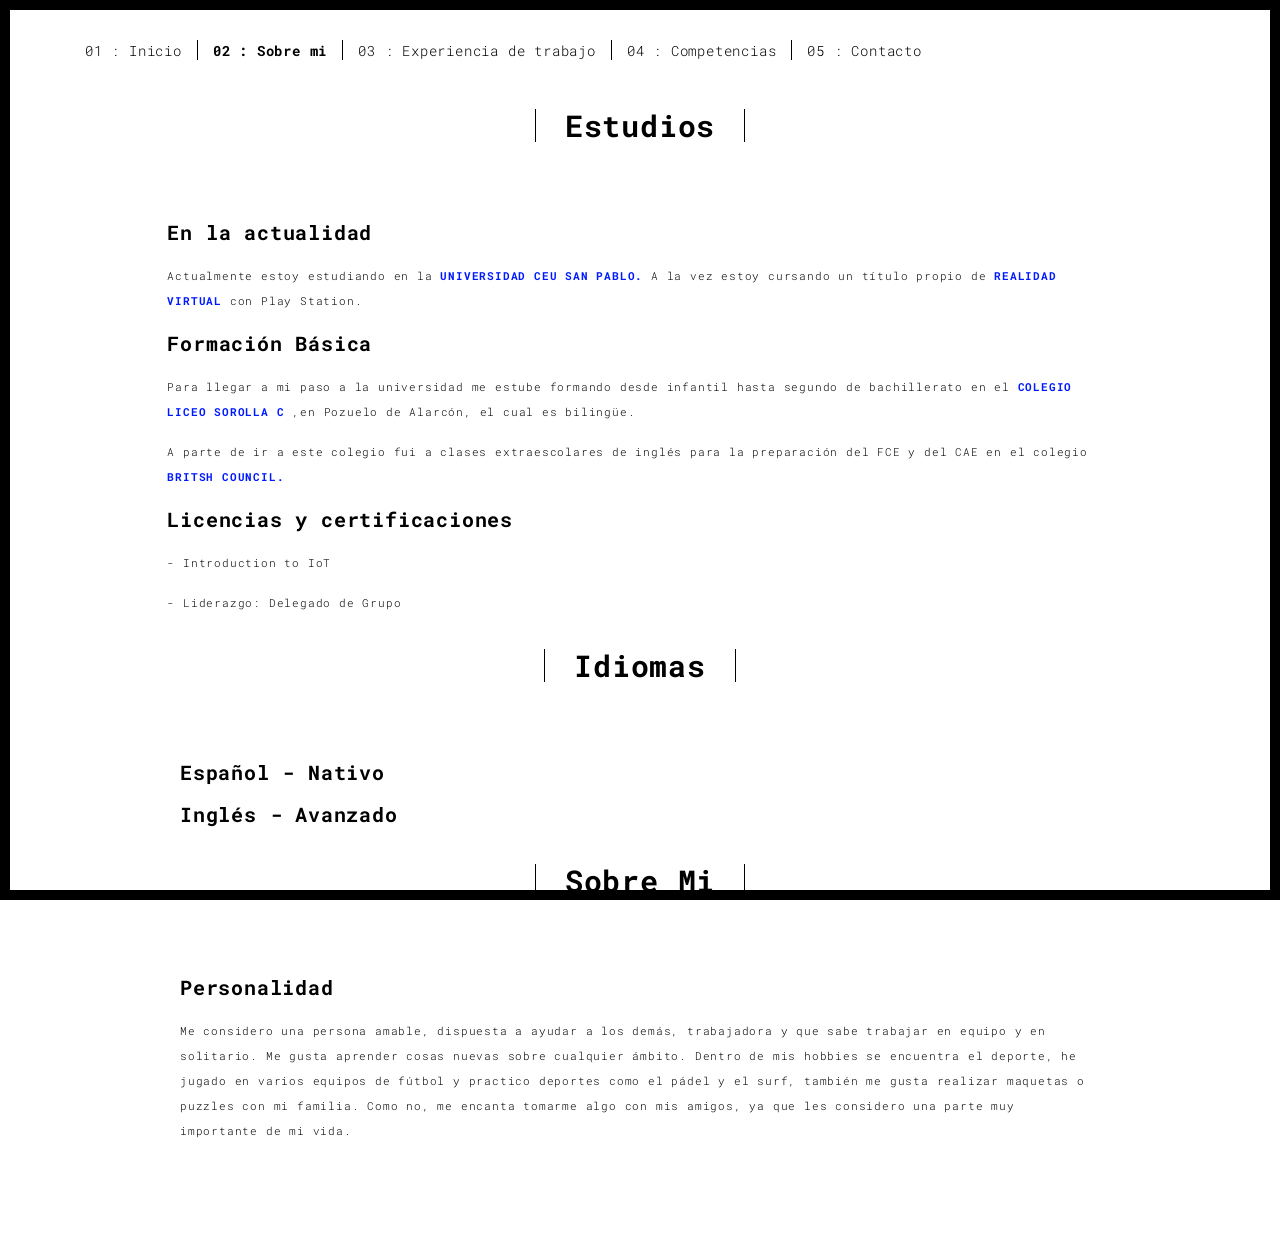
==== about.html @ 08eb2a3b "Retoques" ====
<!DOCTYPE html>
<html lang="en">

<head>
  <meta charset="UTF-8">
  <meta content="IE=edge" http-equiv="X-UA-Compatible">
  <meta content="width=device-width,initial-scale=1" name="viewport">
  <meta content="description" name="description">
  <meta name="google" content="notranslate" />
  <meta content="Mashup templates have been developped by Orson.io team" name="author">

  <!-- Disable tap highlight on IE -->
  <meta name="msapplication-tap-highlight" content="no">
  
  <link rel="apple-touch-icon" sizes="180x180" href="./assets/apple-icon-180x180.png">
  <link href="./assets/favicon.ico" rel="icon">

  <title>CV Alberto Daguerre</title>  

<link href="./main.3f6952e4.css" rel="stylesheet"></head>

<body class="">
<div id="site-border-left"></div>
<div id="site-border-right"></div>
<div id="site-border-top"></div>
<div id="site-border-bottom"></div>
 <!-- Add your content of header -->
<header>
  <nav class="navbar  navbar-fixed-top navbar-default">
    <div class="container">
        <button type="button" class="navbar-toggle collapsed" data-toggle="collapse" data-target="#navbar-collapse" aria-expanded="false">
          <span class="sr-only">Toggle navigation</span>
          <span class="icon-bar"></span>
          <span class="icon-bar"></span>
          <span class="icon-bar"></span>
        </button>

      <div class="collapse navbar-collapse" id="navbar-collapse">
        <ul class="nav navbar-nav ">
          <li><a href="./index.html" title="">01 : Inicio</a></li>
          <li><a href="./about.html"" title="">02 : Sobre mi</a></li>
          <li><a href="./works.html" title="">03 : Experiencia de trabajo</a></li>
          <li><a href="./competencias.html" title="">04 : Competencias</a></li>
          <li><a href="./contact.html" title="">05 : Contacto</a></li>
        </ul>
      </div> 
    </div>
  </nav>
</header>

<div class="section-container">
    <div class="container">
      <div class="row">
        <div class="col-xs-12">
          <div class="section-container-spacer text-center">
            <h1 class="h2">Estudios</h1>
          </div>
          
          <div class="row">
            <div class="col-md-10 col-md-offset-1">
              <div class="row">
                <div class="col-xs-12">
                  <h3>En la actualidad</h3>
                  <p>Actualmente estoy estudiando en la <a href="https://www.uspceu.com/oferta-formativa/grado/grado-en-ingenieria-de-sistemas-de-informacion" target="_blank"><b>UNIVERSIDAD CEU SAN PABLO.</b></a>
                  A la vez estoy cursando un título propio de <a href="https://www.uspceu.com/blog/titulo-propio-en-realidad-virtual-con-playstation/" target="_blank"><b>REALIDAD VIRTUAL</b></a> con Play Station.</p>
                  <h3>Formación Básica </h3>
                  <p>Para llegar a mi paso a la universidad me estube formando desde infantil hasta segundo de bachillerato en el 
                    <a href="https://colegioliceosorolla.es/" target="_blank"><b>COLEGIO LICEO SOROLLA C</b></a>
                    ,en Pozuelo de Alarcón, el cual es bilingüe.</p>
                  <p>A parte de ir a este colegio fui a clases extraescolares de inglés para la preparación del FCE y del CAE en el colegio <a href="https://www.britishcouncil.es/" target="_blank"><b>BRITSH COUNCIL.</b></a></p>
                    <h3>Licencias y certificaciones</h3>
                    <p> - Introduction to IoT</p>
                    <p> - Liderazgo: Delegado de Grupo</p>
                </div>
              <!--<div class="col-xs-12 col-md-6">
                  <img src="./assets/images/profil.jpg" class="img-responsive" alt=""> //CAMBIAR FOTO
                </div> -->
              </div>
            </div>
          </div>
          
          <div class="col-xs-12">
            <div class="section-container-spacer text-center">
              <h1 class="h2">Idiomas</h1>
            </div>
            
            <div class="row">
              <div class="col-md-10 col-md-offset-1">
                <div class="row">
                  <div class="col-xs-12">
                    <h3>Español - Nativo</h3>
                    <h3>Inglés - Avanzado</h3>
                  </div>
                </div>
              </div>
            </div>
            <div class="row">
              <div class="col-xs-12">
                <div class="section-container-spacer text-center">
                  <h1 class="h2">Sobre Mi</h1>
                </div>
                
                <div class="row">
                  <div class="col-md-10 col-md-offset-1">
                    <div class="row">
                      <div class="col-xs-12">
                        <h3>Personalidad</h3>
                        <p>Me considero una persona amable, dispuesta a ayudar a los demás, trabajadora y que sabe trabajar en equipo 
                          y en solitario. Me gusta aprender cosas nuevas sobre cualquier ámbito. Dentro de mis hobbies se encuentra el deporte,
                          he jugado en varios equipos de fútbol y practico deportes como el pádel y el surf, también me gusta realizar maquetas o puzzles
                          con mi familia. Como no, me encanta tomarme algo con mis amigos, ya que les considero una parte muy importante de mi vida.</p>
                        </p>
                      </div>
                    </div>
                  </div>
                </div>
       </div>
      </div>
    </div>
  </div>

<script>
  document.addEventListener("DOMContentLoaded", function (event) {
     navActivePage();
  });
</script>

<!-- Google Analytics: change UA-XXXXX-X to be your site's ID 

<script>
  (function (i, s, o, g, r, a, m) {
    i['GoogleAnalyticsObject'] = r; i[r] = i[r] || function () {
      (i[r].q = i[r].q || []).push(arguments)
    }, i[r].l = 1 * new Date(); a = s.createElement(o),
      m = s.getElementsByTagName(o)[0]; a.async = 1; a.src = g; m.parentNode.insertBefore(a, m)
  })(window, document, 'script', '//www.google-analytics.com/analytics.js', 'ga');
  ga('create', 'UA-XXXXX-X', 'auto');
  ga('send', 'pageview');
</script>

--> <script type="text/javascript" src="./main.70a66962.js"></script></body>

</html>
---- main.3f6952e4.css ----
@import url(https://fonts.googleapis.com/css?family=Roboto:900|Roboto+Mono:300,400,700);@import url(https://maxcdn.bootstrapcdn.com/font-awesome/4.7.0/css/font-awesome.min.css);/*!
 * Bootstrap v3.3.7 (http://getbootstrap.com)
 * Copyright 2011-2016 Twitter, Inc.
 * Licensed under MIT (https://github.com/twbs/bootstrap/blob/master/LICENSE)
 */
/*! normalize.css v3.0.3 | MIT License | github.com/necolas/normalize.css */html{font-family:sans-serif;-ms-text-size-adjust:100%;-webkit-text-size-adjust:100%}body{margin:0}article,aside,details,figcaption,figure,footer,header,hgroup,main,menu,nav,section,summary{display:block}audio,canvas,progress,video{display:inline-block;vertical-align:baseline}audio:not([controls]){display:none;height:0}[hidden],template{display:none}a{background-color:transparent}a:active,a:hover{outline:0}abbr[title]{border-bottom:1px dotted}b,strong{font-weight:700}dfn{font-style:italic}h1{font-size:2em;margin:.67em 0}mark{background:#ff0;color:#000}small{font-size:80%}sub,sup{font-size:75%;line-height:0;position:relative;vertical-align:baseline}sup{top:-.5em}sub{bottom:-.25em}img{border:0}svg:not(:root){overflow:hidden}figure{margin:1em 40px}hr{box-sizing:content-box;height:0}pre{overflow:auto}code,kbd,pre,samp{font-family:monospace,monospace;font-size:1em}button,input,optgroup,select,textarea{color:inherit;font:inherit;margin:0}button{overflow:visible}button,select{text-transform:none}button,html input[type=button],input[type=reset],input[type=submit]{-webkit-appearance:button;cursor:pointer}button[disabled],html input[disabled]{cursor:default}button::-moz-focus-inner,input::-moz-focus-inner{border:0;padding:0}input{line-height:normal}input[type=checkbox],input[type=radio]{box-sizing:border-box;padding:0}input[type=number]::-webkit-inner-spin-button,input[type=number]::-webkit-outer-spin-button{height:auto}input[type=search]{-webkit-appearance:textfield;box-sizing:content-box}input[type=search]::-webkit-search-cancel-button,input[type=search]::-webkit-search-decoration{-webkit-appearance:none}fieldset{border:1px solid silver;margin:0 2px;padding:.35em .625em .75em}textarea{overflow:auto}optgroup{font-weight:700}table{border-collapse:collapse;border-spacing:0}td,th{padding:0}

/*! Source: https://github.com/h5bp/html5-boilerplate/blob/master/src/css/main.css */@media print{*,:after,:before{background:transparent!important;color:#000!important;box-shadow:none!important;text-shadow:none!important}a,a:visited{text-decoration:underline}a[href]:after{content:" (" attr(href) ")"}abbr[title]:after{content:" (" attr(title) ")"}a[href^="#"]:after,a[href^="javascript:"]:after{content:""}blockquote,pre{border:1px solid #999;page-break-inside:avoid}thead{display:table-header-group}img,tr{page-break-inside:avoid}img{max-width:100%!important}h2,h3,p{orphans:3;widows:3}h2,h3{page-break-after:avoid}.navbar{display:none}.btn>.caret,.dropup>.btn>.caret{border-top-color:#000!important}.label{border:1px solid #000}.table{border-collapse:collapse!important}.table td,.table th{background-color:#fff!important}.table-bordered td,.table-bordered th{border:1px solid #ddd!important}}*,:after,:before{-webkit-box-sizing:border-box;-moz-box-sizing:border-box;box-sizing:border-box}html{font-size:10px;-webkit-tap-highlight-color:transparent}body{font-family:Roboto Mono,Helvetica,Arial,sans-serif;font-size:11px;line-height:1.78;color:#000;background-color:#fff}button,input,select,textarea{font-family:inherit;font-size:inherit;line-height:inherit}a{color:#001aff;text-decoration:none}a:focus,a:hover{color:#0012b3;text-decoration:underline}a:focus{outline:5px auto -webkit-focus-ring-color;outline-offset:-2px}figure{margin:0}img{vertical-align:middle}.img-responsive{display:block;max-width:100%;height:auto}.img-rounded{border-radius:0}.img-thumbnail{padding:4px;line-height:1.78;background-color:#fff;border:1px solid #ddd;border-radius:0;-webkit-transition:all .2s ease-in-out;-o-transition:all .2s ease-in-out;transition:all .2s ease-in-out;display:inline-block;max-width:100%;height:auto}.img-circle{border-radius:50%}hr{margin-top:19px;margin-bottom:19px;border:0;border-top:1px solid #eee}.sr-only{position:absolute;width:1px;height:1px;margin:-1px;padding:0;overflow:hidden;clip:rect(0,0,0,0);border:0}.sr-only-focusable:active,.sr-only-focusable:focus{position:static;width:auto;height:auto;margin:0;overflow:visible;clip:auto}[role=button]{cursor:pointer}.h1,.h2,.h3,.h4,.h5,.h6,h1,h2,h3,h4,h5,h6{font-family:Roboto Mono,Helvetica,Arial,sans-serif;font-weight:700;line-height:1.1;color:#000}.h1 .small,.h1 small,.h2 .small,.h2 small,.h3 .small,.h3 small,.h4 .small,.h4 small,.h5 .small,.h5 small,.h6 .small,.h6 small,h1 .small,h1 small,h2 .small,h2 small,h3 .small,h3 small,h4 .small,h4 small,h5 .small,h5 small,h6 .small,h6 small{font-weight:400;line-height:1;color:#777}.h1,.h2,.h3,h1,h2,h3{margin-top:19px;margin-bottom:9.5px}.h1 .small,.h1 small,.h2 .small,.h2 small,.h3 .small,.h3 small,h1 .small,h1 small,h2 .small,h2 small,h3 .small,h3 small{font-size:65%}.h4,.h5,.h6,h4,h5,h6{margin-top:9.5px;margin-bottom:9.5px}.h4 .small,.h4 small,.h5 .small,.h5 small,.h6 .small,.h6 small,h4 .small,h4 small,h5 .small,h5 small,h6 .small,h6 small{font-size:75%}.h1,h1{font-size:70px}.h2,h2{font-size:30px}.h3,h3{font-size:20px}.h4,.h5,h4,h5{font-size:11px}.h6,h6{font-size:10px}p{margin:0 0 9.5px}.lead{margin-bottom:19px;font-size:12px;font-weight:300;line-height:1.4}@media (min-width:768px){.lead{font-size:16.5px}}.small,small{font-size:90%}.mark,mark{background-color:#fcf8e3;padding:.2em}.text-left{text-align:left}.text-right{text-align:right}.text-center{text-align:center}.text-justify{text-align:justify}.text-nowrap{white-space:nowrap}.text-lowercase{text-transform:lowercase}.initialism,.text-uppercase{text-transform:uppercase}.text-capitalize{text-transform:capitalize}.text-muted{color:#777}.text-primary{color:#001aff}a.text-primary:focus,a.text-primary:hover{color:#0015cc}.text-success{color:#fff}a.text-success:focus,a.text-success:hover{color:#e6e6e6}.text-info{color:#31708f}a.text-info:focus,a.text-info:hover{color:#245269}.text-warning{color:#8a6d3b}a.text-warning:focus,a.text-warning:hover{color:#66512c}.text-danger{color:#fff}a.text-danger:focus,a.text-danger:hover{color:#e6e6e6}.bg-primary{color:#fff;background-color:#001aff}a.bg-primary:focus,a.bg-primary:hover{background-color:#0015cc}.bg-success,a.bg-success:focus,a.bg-success:hover{background-color:#000}.bg-info{background-color:#d9edf7}a.bg-info:focus,a.bg-info:hover{background-color:#afd9ee}.bg-warning{background-color:#fcf8e3}a.bg-warning:focus,a.bg-warning:hover{background-color:#f7ecb5}.bg-danger{background-color:red}a.bg-danger:focus,a.bg-danger:hover{background-color:#c00}.page-header{padding-bottom:8.5px;margin:38px 0 19px;border-bottom:1px solid #eee}ol,ul{margin-top:0;margin-bottom:9.5px}ol ol,ol ul,ul ol,ul ul{margin-bottom:0}.list-inline,.list-unstyled{padding-left:0;list-style:none}.list-inline{margin-left:-5px}.list-inline>li{display:inline-block;padding-left:5px;padding-right:5px}dl{margin-top:0;margin-bottom:19px}dd,dt{line-height:1.78}dt{font-weight:700}dd{margin-left:0}.dl-horizontal dd:after,.dl-horizontal dd:before{content:" ";display:table}.dl-horizontal dd:after{clear:both}@media (min-width:768px){.dl-horizontal dt{float:left;width:160px;clear:left;text-align:right;overflow:hidden;text-overflow:ellipsis;white-space:nowrap}.dl-horizontal dd{margin-left:180px}}abbr[data-original-title],abbr[title]{cursor:help;border-bottom:1px dotted #777}.initialism{font-size:90%}blockquote{padding:9.5px 19px;margin:0 0 19px;font-size:13.75px;border-left:5px solid #eee}blockquote ol:last-child,blockquote p:last-child,blockquote ul:last-child{margin-bottom:0}blockquote .small,blockquote footer,blockquote small{display:block;font-size:80%;line-height:1.78;color:#777}blockquote .small:before,blockquote footer:before,blockquote small:before{content:"\2014   \A0"}.blockquote-reverse,blockquote.pull-right{padding-right:15px;padding-left:0;border-right:5px solid #eee;border-left:0;text-align:right}.blockquote-reverse .small:before,.blockquote-reverse footer:before,.blockquote-reverse small:before,blockquote.pull-right .small:before,blockquote.pull-right footer:before,blockquote.pull-right small:before{content:""}.blockquote-reverse .small:after,.blockquote-reverse footer:after,.blockquote-reverse small:after,blockquote.pull-right .small:after,blockquote.pull-right footer:after,blockquote.pull-right small:after{content:"\A0   \2014"}address{margin-bottom:19px;font-style:normal;line-height:1.78}code,kbd,pre,samp{font-family:Menlo,Monaco,Consolas,Courier New,monospace}code{color:#c7254e;background-color:#f9f2f4}code,kbd{padding:2px 4px;font-size:90%;border-radius:0}kbd{color:#fff;background-color:#333;box-shadow:inset 0 -1px 0 rgba(0,0,0,.25)}kbd kbd{padding:0;font-size:100%;font-weight:700;box-shadow:none}pre{display:block;padding:9px;margin:0 0 9.5px;font-size:10px;line-height:1.78;word-break:break-all;word-wrap:break-word;color:#333;background-color:#f5f5f5;border:1px solid #ccc;border-radius:0}pre code{padding:0;font-size:inherit;color:inherit;white-space:pre-wrap;background-color:transparent;border-radius:0}.pre-scrollable{max-height:340px;overflow-y:scroll}.container{margin-right:auto;margin-left:auto;padding-left:15px;padding-right:15px}.container:after,.container:before{content:" ";display:table}.container:after{clear:both}@media (min-width:768px){.container{width:750px}}@media (min-width:992px){.container{width:970px}}@media (min-width:1200px){.container{width:1170px}}.container-fluid{margin-right:auto;margin-left:auto;padding-left:15px;padding-right:15px}.container-fluid:after,.container-fluid:before{content:" ";display:table}.container-fluid:after{clear:both}.row{margin-left:-15px;margin-right:-15px}.row:after,.row:before{content:" ";display:table}.row:after{clear:both}.col-lg-1,.col-lg-2,.col-lg-3,.col-lg-4,.col-lg-5,.col-lg-6,.col-lg-7,.col-lg-8,.col-lg-9,.col-lg-10,.col-lg-11,.col-lg-12,.col-md-1,.col-md-2,.col-md-3,.col-md-4,.col-md-5,.col-md-6,.col-md-7,.col-md-8,.col-md-9,.col-md-10,.col-md-11,.col-md-12,.col-sm-1,.col-sm-2,.col-sm-3,.col-sm-4,.col-sm-5,.col-sm-6,.col-sm-7,.col-sm-8,.col-sm-9,.col-sm-10,.col-sm-11,.col-sm-12,.col-xs-1,.col-xs-2,.col-xs-3,.col-xs-4,.col-xs-5,.col-xs-6,.col-xs-7,.col-xs-8,.col-xs-9,.col-xs-10,.col-xs-11,.col-xs-12{position:relative;min-height:1px;padding-left:15px;padding-right:15px}.col-xs-1,.col-xs-2,.col-xs-3,.col-xs-4,.col-xs-5,.col-xs-6,.col-xs-7,.col-xs-8,.col-xs-9,.col-xs-10,.col-xs-11,.col-xs-12{float:left}.col-xs-1{width:8.33333%}.col-xs-2{width:16.66667%}.col-xs-3{width:25%}.col-xs-4{width:33.33333%}.col-xs-5{width:41.66667%}.col-xs-6{width:50%}.col-xs-7{width:58.33333%}.col-xs-8{width:66.66667%}.col-xs-9{width:75%}.col-xs-10{width:83.33333%}.col-xs-11{width:91.66667%}.col-xs-12{width:100%}.col-xs-pull-0{right:auto}.col-xs-pull-1{right:8.33333%}.col-xs-pull-2{right:16.66667%}.col-xs-pull-3{right:25%}.col-xs-pull-4{right:33.33333%}.col-xs-pull-5{right:41.66667%}.col-xs-pull-6{right:50%}.col-xs-pull-7{right:58.33333%}.col-xs-pull-8{right:66.66667%}.col-xs-pull-9{right:75%}.col-xs-pull-10{right:83.33333%}.col-xs-pull-11{right:91.66667%}.col-xs-pull-12{right:100%}.col-xs-push-0{left:auto}.col-xs-push-1{left:8.33333%}.col-xs-push-2{left:16.66667%}.col-xs-push-3{left:25%}.col-xs-push-4{left:33.33333%}.col-xs-push-5{left:41.66667%}.col-xs-push-6{left:50%}.col-xs-push-7{left:58.33333%}.col-xs-push-8{left:66.66667%}.col-xs-push-9{left:75%}.col-xs-push-10{left:83.33333%}.col-xs-push-11{left:91.66667%}.col-xs-push-12{left:100%}.col-xs-offset-0{margin-left:0}.col-xs-offset-1{margin-left:8.33333%}.col-xs-offset-2{margin-left:16.66667%}.col-xs-offset-3{margin-left:25%}.col-xs-offset-4{margin-left:33.33333%}.col-xs-offset-5{margin-left:41.66667%}.col-xs-offset-6{margin-left:50%}.col-xs-offset-7{margin-left:58.33333%}.col-xs-offset-8{margin-left:66.66667%}.col-xs-offset-9{margin-left:75%}.col-xs-offset-10{margin-left:83.33333%}.col-xs-offset-11{margin-left:91.66667%}.col-xs-offset-12{margin-left:100%}@media (min-width:768px){.col-sm-1,.col-sm-2,.col-sm-3,.col-sm-4,.col-sm-5,.col-sm-6,.col-sm-7,.col-sm-8,.col-sm-9,.col-sm-10,.col-sm-11,.col-sm-12{float:left}.col-sm-1{width:8.33333%}.col-sm-2{width:16.66667%}.col-sm-3{width:25%}.col-sm-4{width:33.33333%}.col-sm-5{width:41.66667%}.col-sm-6{width:50%}.col-sm-7{width:58.33333%}.col-sm-8{width:66.66667%}.col-sm-9{width:75%}.col-sm-10{width:83.33333%}.col-sm-11{width:91.66667%}.col-sm-12{width:100%}.col-sm-pull-0{right:auto}.col-sm-pull-1{right:8.33333%}.col-sm-pull-2{right:16.66667%}.col-sm-pull-3{right:25%}.col-sm-pull-4{right:33.33333%}.col-sm-pull-5{right:41.66667%}.col-sm-pull-6{right:50%}.col-sm-pull-7{right:58.33333%}.col-sm-pull-8{right:66.66667%}.col-sm-pull-9{right:75%}.col-sm-pull-10{right:83.33333%}.col-sm-pull-11{right:91.66667%}.col-sm-pull-12{right:100%}.col-sm-push-0{left:auto}.col-sm-push-1{left:8.33333%}.col-sm-push-2{left:16.66667%}.col-sm-push-3{left:25%}.col-sm-push-4{left:33.33333%}.col-sm-push-5{left:41.66667%}.col-sm-push-6{left:50%}.col-sm-push-7{left:58.33333%}.col-sm-push-8{left:66.66667%}.col-sm-push-9{left:75%}.col-sm-push-10{left:83.33333%}.col-sm-push-11{left:91.66667%}.col-sm-push-12{left:100%}.col-sm-offset-0{margin-left:0}.col-sm-offset-1{margin-left:8.33333%}.col-sm-offset-2{margin-left:16.66667%}.col-sm-offset-3{margin-left:25%}.col-sm-offset-4{margin-left:33.33333%}.col-sm-offset-5{margin-left:41.66667%}.col-sm-offset-6{margin-left:50%}.col-sm-offset-7{margin-left:58.33333%}.col-sm-offset-8{margin-left:66.66667%}.col-sm-offset-9{margin-left:75%}.col-sm-offset-10{margin-left:83.33333%}.col-sm-offset-11{margin-left:91.66667%}.col-sm-offset-12{margin-left:100%}}@media (min-width:992px){.col-md-1,.col-md-2,.col-md-3,.col-md-4,.col-md-5,.col-md-6,.col-md-7,.col-md-8,.col-md-9,.col-md-10,.col-md-11,.col-md-12{float:left}.col-md-1{width:8.33333%}.col-md-2{width:16.66667%}.col-md-3{width:25%}.col-md-4{width:33.33333%}.col-md-5{width:41.66667%}.col-md-6{width:50%}.col-md-7{width:58.33333%}.col-md-8{width:66.66667%}.col-md-9{width:75%}.col-md-10{width:83.33333%}.col-md-11{width:91.66667%}.col-md-12{width:100%}.col-md-pull-0{right:auto}.col-md-pull-1{right:8.33333%}.col-md-pull-2{right:16.66667%}.col-md-pull-3{right:25%}.col-md-pull-4{right:33.33333%}.col-md-pull-5{right:41.66667%}.col-md-pull-6{right:50%}.col-md-pull-7{right:58.33333%}.col-md-pull-8{right:66.66667%}.col-md-pull-9{right:75%}.col-md-pull-10{right:83.33333%}.col-md-pull-11{right:91.66667%}.col-md-pull-12{right:100%}.col-md-push-0{left:auto}.col-md-push-1{left:8.33333%}.col-md-push-2{left:16.66667%}.col-md-push-3{left:25%}.col-md-push-4{left:33.33333%}.col-md-push-5{left:41.66667%}.col-md-push-6{left:50%}.col-md-push-7{left:58.33333%}.col-md-push-8{left:66.66667%}.col-md-push-9{left:75%}.col-md-push-10{left:83.33333%}.col-md-push-11{left:91.66667%}.col-md-push-12{left:100%}.col-md-offset-0{margin-left:0}.col-md-offset-1{margin-left:8.33333%}.col-md-offset-2{margin-left:16.66667%}.col-md-offset-3{margin-left:25%}.col-md-offset-4{margin-left:33.33333%}.col-md-offset-5{margin-left:41.66667%}.col-md-offset-6{margin-left:50%}.col-md-offset-7{margin-left:58.33333%}.col-md-offset-8{margin-left:66.66667%}.col-md-offset-9{margin-left:75%}.col-md-offset-10{margin-left:83.33333%}.col-md-offset-11{margin-left:91.66667%}.col-md-offset-12{margin-left:100%}}@media (min-width:1200px){.col-lg-1,.col-lg-2,.col-lg-3,.col-lg-4,.col-lg-5,.col-lg-6,.col-lg-7,.col-lg-8,.col-lg-9,.col-lg-10,.col-lg-11,.col-lg-12{float:left}.col-lg-1{width:8.33333%}.col-lg-2{width:16.66667%}.col-lg-3{width:25%}.col-lg-4{width:33.33333%}.col-lg-5{width:41.66667%}.col-lg-6{width:50%}.col-lg-7{width:58.33333%}.col-lg-8{width:66.66667%}.col-lg-9{width:75%}.col-lg-10{width:83.33333%}.col-lg-11{width:91.66667%}.col-lg-12{width:100%}.col-lg-pull-0{right:auto}.col-lg-pull-1{right:8.33333%}.col-lg-pull-2{right:16.66667%}.col-lg-pull-3{right:25%}.col-lg-pull-4{right:33.33333%}.col-lg-pull-5{right:41.66667%}.col-lg-pull-6{right:50%}.col-lg-pull-7{right:58.33333%}.col-lg-pull-8{right:66.66667%}.col-lg-pull-9{right:75%}.col-lg-pull-10{right:83.33333%}.col-lg-pull-11{right:91.66667%}.col-lg-pull-12{right:100%}.col-lg-push-0{left:auto}.col-lg-push-1{left:8.33333%}.col-lg-push-2{left:16.66667%}.col-lg-push-3{left:25%}.col-lg-push-4{left:33.33333%}.col-lg-push-5{left:41.66667%}.col-lg-push-6{left:50%}.col-lg-push-7{left:58.33333%}.col-lg-push-8{left:66.66667%}.col-lg-push-9{left:75%}.col-lg-push-10{left:83.33333%}.col-lg-push-11{left:91.66667%}.col-lg-push-12{left:100%}.col-lg-offset-0{margin-left:0}.col-lg-offset-1{margin-left:8.33333%}.col-lg-offset-2{margin-left:16.66667%}.col-lg-offset-3{margin-left:25%}.col-lg-offset-4{margin-left:33.33333%}.col-lg-offset-5{margin-left:41.66667%}.col-lg-offset-6{margin-left:50%}.col-lg-offset-7{margin-left:58.33333%}.col-lg-offset-8{margin-left:66.66667%}.col-lg-offset-9{margin-left:75%}.col-lg-offset-10{margin-left:83.33333%}.col-lg-offset-11{margin-left:91.66667%}.col-lg-offset-12{margin-left:100%}}table{background-color:transparent}caption{padding-top:8px;padding-bottom:8px;color:#777}caption,th{text-align:left}.table{width:100%;max-width:100%;margin-bottom:19px}.table>tbody>tr>td,.table>tbody>tr>th,.table>tfoot>tr>td,.table>tfoot>tr>th,.table>thead>tr>td,.table>thead>tr>th{padding:8px;line-height:1.78;vertical-align:top;border-top:1px solid #ddd}.table>thead>tr>th{vertical-align:bottom;border-bottom:2px solid #ddd}.table>caption+thead>tr:first-child>td,.table>caption+thead>tr:first-child>th,.table>colgroup+thead>tr:first-child>td,.table>colgroup+thead>tr:first-child>th,.table>thead:first-child>tr:first-child>td,.table>thead:first-child>tr:first-child>th{border-top:0}.table>tbody+tbody{border-top:2px solid #ddd}.table .table{background-color:#fff}.table-condensed>tbody>tr>td,.table-condensed>tbody>tr>th,.table-condensed>tfoot>tr>td,.table-condensed>tfoot>tr>th,.table-condensed>thead>tr>td,.table-condensed>thead>tr>th{padding:5px}.table-bordered,.table-bordered>tbody>tr>td,.table-bordered>tbody>tr>th,.table-bordered>tfoot>tr>td,.table-bordered>tfoot>tr>th,.table-bordered>thead>tr>td,.table-bordered>thead>tr>th{border:1px solid #ddd}.table-bordered>thead>tr>td,.table-bordered>thead>tr>th{border-bottom-width:2px}.table-striped>tbody>tr:nth-of-type(odd){background-color:#f9f9f9}.table-hover>tbody>tr:hover{background-color:#f5f5f5}table col[class*=col-]{position:static;float:none;display:table-column}table td[class*=col-],table th[class*=col-]{position:static;float:none;display:table-cell}.table>tbody>tr.active>td,.table>tbody>tr.active>th,.table>tbody>tr>td.active,.table>tbody>tr>th.active,.table>tfoot>tr.active>td,.table>tfoot>tr.active>th,.table>tfoot>tr>td.active,.table>tfoot>tr>th.active,.table>thead>tr.active>td,.table>thead>tr.active>th,.table>thead>tr>td.active,.table>thead>tr>th.active{background-color:#f5f5f5}.table-hover>tbody>tr.active:hover>td,.table-hover>tbody>tr.active:hover>th,.table-hover>tbody>tr:hover>.active,.table-hover>tbody>tr>td.active:hover,.table-hover>tbody>tr>th.active:hover{background-color:#e8e8e8}.table-hover>tbody>tr.success:hover>td,.table-hover>tbody>tr.success:hover>th,.table-hover>tbody>tr:hover>.success,.table-hover>tbody>tr>td.success:hover,.table-hover>tbody>tr>th.success:hover,.table>tbody>tr.success>td,.table>tbody>tr.success>th,.table>tbody>tr>td.success,.table>tbody>tr>th.success,.table>tfoot>tr.success>td,.table>tfoot>tr.success>th,.table>tfoot>tr>td.success,.table>tfoot>tr>th.success,.table>thead>tr.success>td,.table>thead>tr.success>th,.table>thead>tr>td.success,.table>thead>tr>th.success{background-color:#000}.table>tbody>tr.info>td,.table>tbody>tr.info>th,.table>tbody>tr>td.info,.table>tbody>tr>th.info,.table>tfoot>tr.info>td,.table>tfoot>tr.info>th,.table>tfoot>tr>td.info,.table>tfoot>tr>th.info,.table>thead>tr.info>td,.table>thead>tr.info>th,.table>thead>tr>td.info,.table>thead>tr>th.info{background-color:#d9edf7}.table-hover>tbody>tr.info:hover>td,.table-hover>tbody>tr.info:hover>th,.table-hover>tbody>tr:hover>.info,.table-hover>tbody>tr>td.info:hover,.table-hover>tbody>tr>th.info:hover{background-color:#c4e3f3}.table>tbody>tr.warning>td,.table>tbody>tr.warning>th,.table>tbody>tr>td.warning,.table>tbody>tr>th.warning,.table>tfoot>tr.warning>td,.table>tfoot>tr.warning>th,.table>tfoot>tr>td.warning,.table>tfoot>tr>th.warning,.table>thead>tr.warning>td,.table>thead>tr.warning>th,.table>thead>tr>td.warning,.table>thead>tr>th.warning{background-color:#fcf8e3}.table-hover>tbody>tr.warning:hover>td,.table-hover>tbody>tr.warning:hover>th,.table-hover>tbody>tr:hover>.warning,.table-hover>tbody>tr>td.warning:hover,.table-hover>tbody>tr>th.warning:hover{background-color:#faf2cc}.table>tbody>tr.danger>td,.table>tbody>tr.danger>th,.table>tbody>tr>td.danger,.table>tbody>tr>th.danger,.table>tfoot>tr.danger>td,.table>tfoot>tr.danger>th,.table>tfoot>tr>td.danger,.table>tfoot>tr>th.danger,.table>thead>tr.danger>td,.table>thead>tr.danger>th,.table>thead>tr>td.danger,.table>thead>tr>th.danger{background-color:red}.table-hover>tbody>tr.danger:hover>td,.table-hover>tbody>tr.danger:hover>th,.table-hover>tbody>tr:hover>.danger,.table-hover>tbody>tr>td.danger:hover,.table-hover>tbody>tr>th.danger:hover{background-color:#e60000}.table-responsive{overflow-x:auto;min-height:.01%}@media screen and (max-width:767px){.table-responsive{width:100%;margin-bottom:14.25px;overflow-y:hidden;-ms-overflow-style:-ms-autohiding-scrollbar;border:1px solid #ddd}.table-responsive>.table{margin-bottom:0}.table-responsive>.table>tbody>tr>td,.table-responsive>.table>tbody>tr>th,.table-responsive>.table>tfoot>tr>td,.table-responsive>.table>tfoot>tr>th,.table-responsive>.table>thead>tr>td,.table-responsive>.table>thead>tr>th{white-space:nowrap}.table-responsive>.table-bordered{border:0}.table-responsive>.table-bordered>tbody>tr>td:first-child,.table-responsive>.table-bordered>tbody>tr>th:first-child,.table-responsive>.table-bordered>tfoot>tr>td:first-child,.table-responsive>.table-bordered>tfoot>tr>th:first-child,.table-responsive>.table-bordered>thead>tr>td:first-child,.table-responsive>.table-bordered>thead>tr>th:first-child{border-left:0}.table-responsive>.table-bordered>tbody>tr>td:last-child,.table-responsive>.table-bordered>tbody>tr>th:last-child,.table-responsive>.table-bordered>tfoot>tr>td:last-child,.table-responsive>.table-bordered>tfoot>tr>th:last-child,.table-responsive>.table-bordered>thead>tr>td:last-child,.table-responsive>.table-bordered>thead>tr>th:last-child{border-right:0}.table-responsive>.table-bordered>tbody>tr:last-child>td,.table-responsive>.table-bordered>tbody>tr:last-child>th,.table-responsive>.table-bordered>tfoot>tr:last-child>td,.table-responsive>.table-bordered>tfoot>tr:last-child>th{border-bottom:0}}fieldset{margin:0;min-width:0}fieldset,legend{padding:0;border:0}legend{display:block;width:100%;margin-bottom:19px;font-size:16.5px;line-height:inherit;color:#333;border-bottom:1px solid #e5e5e5}label{display:inline-block;max-width:100%;margin-bottom:5px;font-weight:700}input[type=search]{-webkit-box-sizing:border-box;-moz-box-sizing:border-box;box-sizing:border-box}input[type=checkbox],input[type=radio]{margin:4px 0 0;margin-top:1px\9;line-height:normal}input[type=file]{display:block}input[type=range]{display:block;width:100%}select[multiple],select[size]{height:auto}input[type=checkbox]:focus,input[type=file]:focus,input[type=radio]:focus{outline:5px auto -webkit-focus-ring-color;outline-offset:-2px}output{padding-top:9px}.form-control,output{display:block;font-size:11px;line-height:1.78;color:#555}.form-control{width:100%;height:40px;padding:8px 14px;background-color:#fff;background-image:none;border:1px solid #000;border-radius:0;-webkit-box-shadow:inset 0 1px 1px rgba(0,0,0,.075);box-shadow:inset 0 1px 1px rgba(0,0,0,.075);-webkit-transition:border-color .15s ease-in-out,box-shadow .15s ease-in-out;-o-transition:border-color ease-in-out .15s,box-shadow ease-in-out .15s;transition:border-color .15s ease-in-out,box-shadow .15s ease-in-out}.form-control:focus{border-color:#66afe9;-webkit-box-shadow:inset 0 1px 1px rgba(0,0,0,.075),0 0 8px rgba(102,175,233,.6);box-shadow:inset 0 1px 1px rgba(0,0,0,.075),0 0 8px rgba(102,175,233,.6)}.form-control::-moz-placeholder{color:#999;opacity:1}.form-control:-ms-input-placeholder{color:#999}.form-control::-webkit-input-placeholder{color:#999}.form-control::-ms-expand{border:0;background-color:transparent}.form-control[disabled],.form-control[readonly],fieldset[disabled] .form-control{background-color:#eee;opacity:1}.form-control[disabled],fieldset[disabled] .form-control{cursor:not-allowed}textarea.form-control{height:auto}input[type=search]{-webkit-appearance:none}@media screen and (-webkit-min-device-pixel-ratio:0){input[type=date].form-control,input[type=datetime-local].form-control,input[type=month].form-control,input[type=time].form-control{line-height:40px}.input-group-sm>.input-group-btn>input[type=date].btn,.input-group-sm>.input-group-btn>input[type=datetime-local].btn,.input-group-sm>.input-group-btn>input[type=month].btn,.input-group-sm>.input-group-btn>input[type=time].btn,.input-group-sm>input[type=date].form-control,.input-group-sm>input[type=date].input-group-addon,.input-group-sm>input[type=datetime-local].form-control,.input-group-sm>input[type=datetime-local].input-group-addon,.input-group-sm>input[type=month].form-control,.input-group-sm>input[type=month].input-group-addon,.input-group-sm>input[type=time].form-control,.input-group-sm>input[type=time].input-group-addon,.input-group-sm input[type=date],.input-group-sm input[type=datetime-local],.input-group-sm input[type=month],.input-group-sm input[type=time],input[type=date].input-sm,input[type=datetime-local].input-sm,input[type=month].input-sm,input[type=time].input-sm{line-height:27px}.input-group-lg>.input-group-btn>input[type=date].btn,.input-group-lg>.input-group-btn>input[type=datetime-local].btn,.input-group-lg>.input-group-btn>input[type=month].btn,.input-group-lg>.input-group-btn>input[type=time].btn,.input-group-lg>input[type=date].form-control,.input-group-lg>input[type=date].input-group-addon,.input-group-lg>input[type=datetime-local].form-control,.input-group-lg>input[type=datetime-local].input-group-addon,.input-group-lg>input[type=month].form-control,.input-group-lg>input[type=month].input-group-addon,.input-group-lg>input[type=time].form-control,.input-group-lg>input[type=time].input-group-addon,.input-group-lg input[type=date],.input-group-lg input[type=datetime-local],.input-group-lg input[type=month],.input-group-lg input[type=time],input[type=date].input-lg,input[type=datetime-local].input-lg,input[type=month].input-lg,input[type=time].input-lg{line-height:41px}}.form-group{margin-bottom:15px}.checkbox,.radio{position:relative;display:block;margin-top:10px;margin-bottom:10px}.checkbox label,.radio label{min-height:19px;padding-left:20px;margin-bottom:0;font-weight:400;cursor:pointer}.checkbox-inline input[type=checkbox],.checkbox input[type=checkbox],.radio-inline input[type=radio],.radio input[type=radio]{position:absolute;margin-left:-20px;margin-top:4px\9}.checkbox+.checkbox,.radio+.radio{margin-top:-5px}.checkbox-inline,.radio-inline{position:relative;display:inline-block;padding-left:20px;margin-bottom:0;vertical-align:middle;font-weight:400;cursor:pointer}.checkbox-inline+.checkbox-inline,.radio-inline+.radio-inline{margin-top:0;margin-left:10px}.checkbox-inline.disabled,.checkbox.disabled label,.radio-inline.disabled,.radio.disabled label,fieldset[disabled] .checkbox-inline,fieldset[disabled] .checkbox label,fieldset[disabled] .radio-inline,fieldset[disabled] .radio label,fieldset[disabled] input[type=checkbox],fieldset[disabled] input[type=radio],input[type=checkbox].disabled,input[type=checkbox][disabled],input[type=radio].disabled,input[type=radio][disabled]{cursor:not-allowed}.form-control-static{padding-top:9px;padding-bottom:9px;margin-bottom:0;min-height:30px}.form-control-static.input-lg,.form-control-static.input-sm,.input-group-lg>.form-control-static.form-control,.input-group-lg>.form-control-static.input-group-addon,.input-group-lg>.input-group-btn>.form-control-static.btn,.input-group-sm>.form-control-static.form-control,.input-group-sm>.form-control-static.input-group-addon,.input-group-sm>.input-group-btn>.form-control-static.btn{padding-left:0;padding-right:0}.input-group-sm>.form-control,.input-group-sm>.input-group-addon,.input-group-sm>.input-group-btn>.btn,.input-sm{height:27px;padding:5px 10px;font-size:10px;line-height:1.5;border-radius:0}.input-group-sm>.input-group-btn>select.btn,.input-group-sm>select.form-control,.input-group-sm>select.input-group-addon,select.input-sm{height:27px;line-height:27px}.input-group-sm>.input-group-btn>select[multiple].btn,.input-group-sm>.input-group-btn>textarea.btn,.input-group-sm>select[multiple].form-control,.input-group-sm>select[multiple].input-group-addon,.input-group-sm>textarea.form-control,.input-group-sm>textarea.input-group-addon,select[multiple].input-sm,textarea.input-sm{height:auto}.form-group-sm .form-control{height:27px;padding:5px 10px;font-size:10px;line-height:1.5;border-radius:0}.form-group-sm select.form-control{height:27px;line-height:27px}.form-group-sm select[multiple].form-control,.form-group-sm textarea.form-control{height:auto}.form-group-sm .form-control-static{height:27px;min-height:29px;padding:6px 10px;font-size:10px;line-height:1.5}.input-group-lg>.form-control,.input-group-lg>.input-group-addon,.input-group-lg>.input-group-btn>.btn,.input-lg{height:41px;padding:10px 16px;font-size:14px;line-height:1.33333;border-radius:0}.input-group-lg>.input-group-btn>select.btn,.input-group-lg>select.form-control,.input-group-lg>select.input-group-addon,select.input-lg{height:41px;line-height:41px}.input-group-lg>.input-group-btn>select[multiple].btn,.input-group-lg>.input-group-btn>textarea.btn,.input-group-lg>select[multiple].form-control,.input-group-lg>select[multiple].input-group-addon,.input-group-lg>textarea.form-control,.input-group-lg>textarea.input-group-addon,select[multiple].input-lg,textarea.input-lg{height:auto}.form-group-lg .form-control{height:41px;padding:10px 16px;font-size:14px;line-height:1.33333;border-radius:0}.form-group-lg select.form-control{height:41px;line-height:41px}.form-group-lg select[multiple].form-control,.form-group-lg textarea.form-control{height:auto}.form-group-lg .form-control-static{height:41px;min-height:33px;padding:11px 16px;font-size:14px;line-height:1.33333}.has-feedback{position:relative}.has-feedback .form-control{padding-right:50px}.form-control-feedback{position:absolute;top:0;right:0;z-index:2;display:block;width:40px;height:40px;line-height:40px;text-align:center;pointer-events:none}.form-group-lg .form-control+.form-control-feedback,.input-group-lg+.form-control-feedback,.input-group-lg>.form-control+.form-control-feedback,.input-group-lg>.input-group-addon+.form-control-feedback,.input-group-lg>.input-group-btn>.btn+.form-control-feedback,.input-lg+.form-control-feedback{width:41px;height:41px;line-height:41px}.form-group-sm .form-control+.form-control-feedback,.input-group-sm+.form-control-feedback,.input-group-sm>.form-control+.form-control-feedback,.input-group-sm>.input-group-addon+.form-control-feedback,.input-group-sm>.input-group-btn>.btn+.form-control-feedback,.input-sm+.form-control-feedback{width:27px;height:27px;line-height:27px}.has-success .checkbox,.has-success .checkbox-inline,.has-success.checkbox-inline label,.has-success.checkbox label,.has-success .control-label,.has-success .help-block,.has-success .radio,.has-success .radio-inline,.has-success.radio-inline label,.has-success.radio label{color:#fff}.has-success .form-control{border-color:#fff;-webkit-box-shadow:inset 0 1px 1px rgba(0,0,0,.075);box-shadow:inset 0 1px 1px rgba(0,0,0,.075)}.has-success .form-control:focus{border-color:#e6e6e6;-webkit-box-shadow:inset 0 1px 1px rgba(0,0,0,.075),0 0 6px #fff;box-shadow:inset 0 1px 1px rgba(0,0,0,.075),0 0 6px #fff}.has-success .input-group-addon{color:#fff;border-color:#fff;background-color:#000}.has-success .form-control-feedback{color:#fff}.has-warning .checkbox,.has-warning .checkbox-inline,.has-warning.checkbox-inline label,.has-warning.checkbox label,.has-warning .control-label,.has-warning .help-block,.has-warning .radio,.has-warning .radio-inline,.has-warning.radio-inline label,.has-warning.radio label{color:#8a6d3b}.has-warning .form-control{border-color:#8a6d3b;-webkit-box-shadow:inset 0 1px 1px rgba(0,0,0,.075);box-shadow:inset 0 1px 1px rgba(0,0,0,.075)}.has-warning .form-control:focus{border-color:#66512c;-webkit-box-shadow:inset 0 1px 1px rgba(0,0,0,.075),0 0 6px #c0a16b;box-shadow:inset 0 1px 1px rgba(0,0,0,.075),0 0 6px #c0a16b}.has-warning .input-group-addon{color:#8a6d3b;border-color:#8a6d3b;background-color:#fcf8e3}.has-warning .form-control-feedback{color:#8a6d3b}.has-error .checkbox,.has-error .checkbox-inline,.has-error.checkbox-inline label,.has-error.checkbox label,.has-error .control-label,.has-error .help-block,.has-error .radio,.has-error .radio-inline,.has-error.radio-inline label,.has-error.radio label{color:#fff}.has-error .form-control{border-color:#fff;-webkit-box-shadow:inset 0 1px 1px rgba(0,0,0,.075);box-shadow:inset 0 1px 1px rgba(0,0,0,.075)}.has-error .form-control:focus{border-color:#e6e6e6;-webkit-box-shadow:inset 0 1px 1px rgba(0,0,0,.075),0 0 6px #fff;box-shadow:inset 0 1px 1px rgba(0,0,0,.075),0 0 6px #fff}.has-error .input-group-addon{color:#fff;border-color:#fff;background-color:red}.has-error .form-control-feedback{color:#fff}.has-feedback label~.form-control-feedback{top:24px}.has-feedback label.sr-only~.form-control-feedback{top:0}.help-block{display:block;margin-top:5px;margin-bottom:10px;color:#404040}@media (min-width:768px){.form-inline .form-group{display:inline-block;margin-bottom:0;vertical-align:middle}.form-inline .form-control{display:inline-block;width:auto;vertical-align:middle}.form-inline .form-control-static{display:inline-block}.form-inline .input-group{display:inline-table;vertical-align:middle}.form-inline .input-group .form-control,.form-inline .input-group .input-group-addon,.form-inline .input-group .input-group-btn{width:auto}.form-inline .input-group>.form-control{width:100%}.form-inline .control-label{margin-bottom:0;vertical-align:middle}.form-inline .checkbox,.form-inline .radio{display:inline-block;margin-top:0;margin-bottom:0;vertical-align:middle}.form-inline .checkbox label,.form-inline .radio label{padding-left:0}.form-inline .checkbox input[type=checkbox],.form-inline .radio input[type=radio]{position:relative;margin-left:0}.form-inline .has-feedback .form-control-feedback{top:0}}.form-horizontal .checkbox,.form-horizontal .checkbox-inline,.form-horizontal .radio,.form-horizontal .radio-inline{margin-top:0;margin-bottom:0;padding-top:9px}.form-horizontal .checkbox,.form-horizontal .radio{min-height:28px}.form-horizontal .form-group{margin-left:-15px;margin-right:-15px}.form-horizontal .form-group:after,.form-horizontal .form-group:before{content:" ";display:table}.form-horizontal .form-group:after{clear:both}@media (min-width:768px){.form-horizontal .control-label{text-align:right;margin-bottom:0;padding-top:9px}}.form-horizontal .has-feedback .form-control-feedback{right:15px}@media (min-width:768px){.form-horizontal .form-group-lg .control-label{padding-top:11px;font-size:14px}}@media (min-width:768px){.form-horizontal .form-group-sm .control-label{padding-top:6px;font-size:10px}}.btn{display:inline-block;margin-bottom:0;font-weight:400;text-align:center;vertical-align:middle;touch-action:manipulation;cursor:pointer;background-image:none;border:1px solid transparent;white-space:nowrap;padding:8px 14px;font-size:11px;line-height:1.78;border-radius:0;-webkit-user-select:none;-moz-user-select:none;-ms-user-select:none;user-select:none}.btn.active.focus,.btn.active:focus,.btn.focus,.btn:active.focus,.btn:active:focus,.btn:focus{outline:5px auto -webkit-focus-ring-color;outline-offset:-2px}.btn.focus,.btn:focus,.btn:hover{color:#000;text-decoration:none}.btn.active,.btn:active{outline:0;background-image:none;-webkit-box-shadow:inset 0 3px 5px rgba(0,0,0,.125);box-shadow:inset 0 3px 5px rgba(0,0,0,.125)}.btn.disabled,.btn[disabled],fieldset[disabled] .btn{cursor:not-allowed;opacity:.65;filter:alpha(opacity=65);-webkit-box-shadow:none;box-shadow:none}a.btn.disabled,fieldset[disabled] a.btn{pointer-events:none}.btn-default,.btn-default.active,.btn-default.active.focus,.btn-default.active:focus,.btn-default.active:hover,.btn-default.focus,.btn-default:active,.btn-default:active.focus,.btn-default:active:focus,.btn-default:active:hover,.btn-default:focus,.btn-default:hover,.open>.btn-default.dropdown-toggle,.open>.btn-default.dropdown-toggle.focus,.open>.btn-default.dropdown-toggle:focus,.open>.btn-default.dropdown-toggle:hover{color:#000;background-color:transparent;border-color:#000}.btn-default.active,.btn-default:active,.open>.btn-default.dropdown-toggle{background-image:none}.btn-default.disabled.focus,.btn-default.disabled:focus,.btn-default.disabled:hover,.btn-default[disabled].focus,.btn-default[disabled]:focus,.btn-default[disabled]:hover,fieldset[disabled] .btn-default.focus,fieldset[disabled] .btn-default:focus,fieldset[disabled] .btn-default:hover{background-color:transparent;border-color:#000}.btn-default .badge{color:transparent;background-color:#000}.btn-primary{color:#001aff;background-color:transparent;border-color:#001aff}.btn-primary.focus,.btn-primary:focus{color:#001aff;background-color:transparent;border-color:#000d80}.btn-primary.active,.btn-primary:active,.btn-primary:hover,.open>.btn-primary.dropdown-toggle{color:#001aff;background-color:transparent;border-color:#0014c2}.btn-primary.active.focus,.btn-primary.active:focus,.btn-primary.active:hover,.btn-primary:active.focus,.btn-primary:active:focus,.btn-primary:active:hover,.open>.btn-primary.dropdown-toggle.focus,.open>.btn-primary.dropdown-toggle:focus,.open>.btn-primary.dropdown-toggle:hover{color:#001aff;background-color:transparent;border-color:#000d80}.btn-primary.active,.btn-primary:active,.open>.btn-primary.dropdown-toggle{background-image:none}.btn-primary.disabled.focus,.btn-primary.disabled:focus,.btn-primary.disabled:hover,.btn-primary[disabled].focus,.btn-primary[disabled]:focus,.btn-primary[disabled]:hover,fieldset[disabled] .btn-primary.focus,fieldset[disabled] .btn-primary:focus,fieldset[disabled] .btn-primary:hover{background-color:transparent;border-color:#001aff}.btn-primary .badge{color:transparent;background-color:#001aff}.btn-success{color:#5cb85c;background-color:transparent;border-color:#5cb85c}.btn-success.focus,.btn-success:focus{color:#5cb85c;background-color:transparent;border-color:#2d672d}.btn-success.active,.btn-success:active,.btn-success:hover,.open>.btn-success.dropdown-toggle{color:#5cb85c;background-color:transparent;border-color:#419641}.btn-success.active.focus,.btn-success.active:focus,.btn-success.active:hover,.btn-success:active.focus,.btn-success:active:focus,.btn-success:active:hover,.open>.btn-success.dropdown-toggle.focus,.open>.btn-success.dropdown-toggle:focus,.open>.btn-success.dropdown-toggle:hover{color:#5cb85c;background-color:transparent;border-color:#2d672d}.btn-success.active,.btn-success:active,.open>.btn-success.dropdown-toggle{background-image:none}.btn-success.disabled.focus,.btn-success.disabled:focus,.btn-success.disabled:hover,.btn-success[disabled].focus,.btn-success[disabled]:focus,.btn-success[disabled]:hover,fieldset[disabled] .btn-success.focus,fieldset[disabled] .btn-success:focus,fieldset[disabled] .btn-success:hover{background-color:transparent;border-color:#5cb85c}.btn-success .badge{color:transparent;background-color:#5cb85c}.btn-info{border-color:#5bc0de}.btn-info,.btn-info.focus,.btn-info:focus{color:#5bc0de;background-color:transparent}.btn-info.focus,.btn-info:focus{border-color:#1f7e9a}.btn-info.active,.btn-info:active,.btn-info:hover,.open>.btn-info.dropdown-toggle{color:#5bc0de;background-color:transparent;border-color:#2aabd2}.btn-info.active.focus,.btn-info.active:focus,.btn-info.active:hover,.btn-info:active.focus,.btn-info:active:focus,.btn-info:active:hover,.open>.btn-info.dropdown-toggle.focus,.open>.btn-info.dropdown-toggle:focus,.open>.btn-info.dropdown-toggle:hover{color:#5bc0de;background-color:transparent;border-color:#1f7e9a}.btn-info.active,.btn-info:active,.open>.btn-info.dropdown-toggle{background-image:none}.btn-info.disabled.focus,.btn-info.disabled:focus,.btn-info.disabled:hover,.btn-info[disabled].focus,.btn-info[disabled]:focus,.btn-info[disabled]:hover,fieldset[disabled] .btn-info.focus,fieldset[disabled] .btn-info:focus,fieldset[disabled] .btn-info:hover{background-color:transparent;border-color:#5bc0de}.btn-info .badge{color:transparent;background-color:#5bc0de}.btn-warning{color:#f0ad4e;background-color:transparent;border-color:#f0ad4e}.btn-warning.focus,.btn-warning:focus{color:#f0ad4e;background-color:transparent;border-color:#b06d0f}.btn-warning.active,.btn-warning:active,.btn-warning:hover,.open>.btn-warning.dropdown-toggle{color:#f0ad4e;background-color:transparent;border-color:#eb9316}.btn-warning.active.focus,.btn-warning.active:focus,.btn-warning.active:hover,.btn-warning:active.focus,.btn-warning:active:focus,.btn-warning:active:hover,.open>.btn-warning.dropdown-toggle.focus,.open>.btn-warning.dropdown-toggle:focus,.open>.btn-warning.dropdown-toggle:hover{color:#f0ad4e;background-color:transparent;border-color:#b06d0f}.btn-warning.active,.btn-warning:active,.open>.btn-warning.dropdown-toggle{background-image:none}.btn-warning.disabled.focus,.btn-warning.disabled:focus,.btn-warning.disabled:hover,.btn-warning[disabled].focus,.btn-warning[disabled]:focus,.btn-warning[disabled]:hover,fieldset[disabled] .btn-warning.focus,fieldset[disabled] .btn-warning:focus,fieldset[disabled] .btn-warning:hover{background-color:transparent;border-color:#f0ad4e}.btn-warning .badge{color:transparent;background-color:#f0ad4e}.btn-danger{color:#d9534f;background-color:transparent;border-color:#d9534f}.btn-danger.focus,.btn-danger:focus{color:#d9534f;background-color:transparent;border-color:#8b211e}.btn-danger.active,.btn-danger:active,.btn-danger:hover,.open>.btn-danger.dropdown-toggle{color:#d9534f;background-color:transparent;border-color:#c12e2a}.btn-danger.active.focus,.btn-danger.active:focus,.btn-danger.active:hover,.btn-danger:active.focus,.btn-danger:active:focus,.btn-danger:active:hover,.open>.btn-danger.dropdown-toggle.focus,.open>.btn-danger.dropdown-toggle:focus,.open>.btn-danger.dropdown-toggle:hover{color:#d9534f;background-color:transparent;border-color:#8b211e}.btn-danger.active,.btn-danger:active,.open>.btn-danger.dropdown-toggle{background-image:none}.btn-danger.disabled.focus,.btn-danger.disabled:focus,.btn-danger.disabled:hover,.btn-danger[disabled].focus,.btn-danger[disabled]:focus,.btn-danger[disabled]:hover,fieldset[disabled] .btn-danger.focus,fieldset[disabled] .btn-danger:focus,fieldset[disabled] .btn-danger:hover{background-color:transparent;border-color:#d9534f}.btn-danger .badge{color:transparent;background-color:#d9534f}.btn-link{color:#001aff;font-weight:400;border-radius:0}.btn-link,.btn-link.active,.btn-link:active,.btn-link[disabled],fieldset[disabled] .btn-link{background-color:transparent;-webkit-box-shadow:none;box-shadow:none}.btn-link,.btn-link:active,.btn-link:focus,.btn-link:hover{border-color:transparent}.btn-link:focus,.btn-link:hover{color:#0012b3;text-decoration:underline;background-color:transparent}.btn-link[disabled]:focus,.btn-link[disabled]:hover,fieldset[disabled] .btn-link:focus,fieldset[disabled] .btn-link:hover{color:#777;text-decoration:none}.btn-group-lg>.btn,.btn-lg{padding:10px 16px;font-size:14px;line-height:1.33333;border-radius:0}.btn-group-sm>.btn,.btn-sm{padding:5px 10px;font-size:10px;line-height:1.5;border-radius:0}.btn-group-xs>.btn,.btn-xs{padding:1px 5px;font-size:10px;line-height:1.5;border-radius:0}.btn-block{display:block;width:100%}.btn-block+.btn-block{margin-top:5px}input[type=button].btn-block,input[type=reset].btn-block,input[type=submit].btn-block{width:100%}.fade{opacity:0;-webkit-transition:opacity .15s linear;-o-transition:opacity .15s linear;transition:opacity .15s linear}.fade.in{opacity:1}.collapse{display:none}.collapse.in{display:block}tr.collapse.in{display:table-row}tbody.collapse.in{display:table-row-group}.collapsing{position:relative;height:0;overflow:hidden;-webkit-transition-property:height,visibility;transition-property:height,visibility;-webkit-transition-duration:.35s;transition-duration:.35s;-webkit-transition-timing-function:ease;transition-timing-function:ease}.caret{display:inline-block;width:0;height:0;margin-left:2px;vertical-align:middle;border-top:4px dashed;border-top:4px solid\9;border-right:4px solid transparent;border-left:4px solid transparent}.dropdown,.dropup{position:relative}.dropdown-toggle:focus{outline:0}.dropdown-menu{position:absolute;top:100%;left:0;z-index:1000;display:none;float:left;min-width:160px;padding:5px 0;margin:2px 0 0;list-style:none;font-size:11px;text-align:left;background-color:#fff;border:1px solid #ccc;border:1px solid rgba(0,0,0,.15);border-radius:0;-webkit-box-shadow:0 6px 12px rgba(0,0,0,.175);box-shadow:0 6px 12px rgba(0,0,0,.175);background-clip:padding-box}.dropdown-menu.pull-right{right:0;left:auto}.dropdown-menu .divider{height:1px;margin:8.5px 0;overflow:hidden;background-color:#e5e5e5}.dropdown-menu>li>a{display:block;padding:3px 20px;clear:both;font-weight:400;line-height:1.78;color:#333;white-space:nowrap}.dropdown-menu>li>a:focus,.dropdown-menu>li>a:hover{text-decoration:none;color:#262626;background-color:#f5f5f5}.dropdown-menu>.active>a,.dropdown-menu>.active>a:focus,.dropdown-menu>.active>a:hover{color:#fff;text-decoration:none;outline:0;background-color:#001aff}.dropdown-menu>.disabled>a,.dropdown-menu>.disabled>a:focus,.dropdown-menu>.disabled>a:hover{color:#777}.dropdown-menu>.disabled>a:focus,.dropdown-menu>.disabled>a:hover{text-decoration:none;background-color:transparent;background-image:none;filter:progid:DXImageTransform.Microsoft.gradient(enabled = false);cursor:not-allowed}.open>.dropdown-menu{display:block}.open>a{outline:0}.dropdown-menu-right{left:auto;right:0}.dropdown-menu-left{left:0;right:auto}.dropdown-header{display:block;padding:3px 20px;font-size:10px;line-height:1.78;color:#777;white-space:nowrap}.dropdown-backdrop{position:fixed;left:0;right:0;bottom:0;top:0;z-index:990}.pull-right>.dropdown-menu{right:0;left:auto}.dropup .caret,.navbar-fixed-bottom .dropdown .caret{border-top:0;border-bottom:4px dashed;border-bottom:4px solid\9;content:""}.dropup .dropdown-menu,.navbar-fixed-bottom .dropdown .dropdown-menu{top:auto;bottom:100%;margin-bottom:2px}@media (min-width:768px){.navbar-right .dropdown-menu{right:0;left:auto}.navbar-right .dropdown-menu-left{left:0;right:auto}}.btn-group,.btn-group-vertical{position:relative;display:inline-block;vertical-align:middle}.btn-group-vertical>.btn,.btn-group>.btn{position:relative;float:left}.btn-group-vertical>.btn.active,.btn-group-vertical>.btn:active,.btn-group-vertical>.btn:focus,.btn-group-vertical>.btn:hover,.btn-group>.btn.active,.btn-group>.btn:active,.btn-group>.btn:focus,.btn-group>.btn:hover{z-index:2}.btn-group .btn+.btn,.btn-group .btn+.btn-group,.btn-group .btn-group+.btn,.btn-group .btn-group+.btn-group{margin-left:-1px}.btn-toolbar{margin-left:-5px}.btn-toolbar:after,.btn-toolbar:before{content:" ";display:table}.btn-toolbar:after{clear:both}.btn-toolbar .btn,.btn-toolbar .btn-group,.btn-toolbar .input-group{float:left}.btn-toolbar>.btn,.btn-toolbar>.btn-group,.btn-toolbar>.input-group{margin-left:5px}.btn-group>.btn:not(:first-child):not(:last-child):not(.dropdown-toggle){border-radius:0}.btn-group>.btn:first-child{margin-left:0}.btn-group>.btn:first-child:not(:last-child):not(.dropdown-toggle){border-bottom-right-radius:0;border-top-right-radius:0}.btn-group>.btn:last-child:not(:first-child),.btn-group>.dropdown-toggle:not(:first-child){border-bottom-left-radius:0;border-top-left-radius:0}.btn-group>.btn-group{float:left}.btn-group>.btn-group:not(:first-child):not(:last-child)>.btn{border-radius:0}.btn-group>.btn-group:first-child:not(:last-child)>.btn:last-child,.btn-group>.btn-group:first-child:not(:last-child)>.dropdown-toggle{border-bottom-right-radius:0;border-top-right-radius:0}.btn-group>.btn-group:last-child:not(:first-child)>.btn:first-child{border-bottom-left-radius:0;border-top-left-radius:0}.btn-group .dropdown-toggle:active,.btn-group.open .dropdown-toggle{outline:0}.btn-group>.btn+.dropdown-toggle{padding-left:8px;padding-right:8px}.btn-group-lg.btn-group>.btn+.dropdown-toggle,.btn-group>.btn-lg+.dropdown-toggle{padding-left:12px;padding-right:12px}.btn-group.open .dropdown-toggle{-webkit-box-shadow:inset 0 3px 5px rgba(0,0,0,.125);box-shadow:inset 0 3px 5px rgba(0,0,0,.125)}.btn-group.open .dropdown-toggle.btn-link{-webkit-box-shadow:none;box-shadow:none}.btn .caret{margin-left:0}.btn-group-lg>.btn .caret,.btn-lg .caret{border-width:5px 5px 0;border-bottom-width:0}.dropup .btn-group-lg>.btn .caret,.dropup .btn-lg .caret{border-width:0 5px 5px}.btn-group-vertical>.btn,.btn-group-vertical>.btn-group,.btn-group-vertical>.btn-group>.btn{display:block;float:none;width:100%;max-width:100%}.btn-group-vertical>.btn-group:after,.btn-group-vertical>.btn-group:before{content:" ";display:table}.btn-group-vertical>.btn-group:after{clear:both}.btn-group-vertical>.btn-group>.btn{float:none}.btn-group-vertical>.btn+.btn,.btn-group-vertical>.btn+.btn-group,.btn-group-vertical>.btn-group+.btn,.btn-group-vertical>.btn-group+.btn-group{margin-top:-1px;margin-left:0}.btn-group-vertical>.btn:not(:first-child):not(:last-child){border-radius:0}.btn-group-vertical>.btn:first-child:not(:last-child),.btn-group-vertical>.btn:last-child:not(:first-child){border-top-right-radius:0;border-top-left-radius:0;border-bottom-right-radius:0;border-bottom-left-radius:0}.btn-group-vertical>.btn-group:not(:first-child):not(:last-child)>.btn{border-radius:0}.btn-group-vertical>.btn-group:first-child:not(:last-child)>.btn:last-child,.btn-group-vertical>.btn-group:first-child:not(:last-child)>.dropdown-toggle{border-bottom-right-radius:0;border-bottom-left-radius:0}.btn-group-vertical>.btn-group:last-child:not(:first-child)>.btn:first-child{border-top-right-radius:0;border-top-left-radius:0}.btn-group-justified{display:table;width:100%;table-layout:fixed;border-collapse:separate}.btn-group-justified>.btn,.btn-group-justified>.btn-group{float:none;display:table-cell;width:1%}.btn-group-justified>.btn-group .btn{width:100%}.btn-group-justified>.btn-group .dropdown-menu{left:auto}[data-toggle=buttons]>.btn-group>.btn input[type=checkbox],[data-toggle=buttons]>.btn-group>.btn input[type=radio],[data-toggle=buttons]>.btn input[type=checkbox],[data-toggle=buttons]>.btn input[type=radio]{position:absolute;clip:rect(0,0,0,0);pointer-events:none}.input-group{position:relative;display:table;border-collapse:separate}.input-group[class*=col-]{float:none;padding-left:0;padding-right:0}.input-group .form-control{position:relative;z-index:2;float:left;width:100%;margin-bottom:0}.input-group .form-control:focus{z-index:3}.input-group-addon,.input-group-btn,.input-group .form-control{display:table-cell}.input-group-addon:not(:first-child):not(:last-child),.input-group-btn:not(:first-child):not(:last-child),.input-group .form-control:not(:first-child):not(:last-child){border-radius:0}.input-group-addon,.input-group-btn{width:1%;white-space:nowrap;vertical-align:middle}.input-group-addon{padding:8px 14px;font-size:11px;font-weight:400;line-height:1;color:#555;text-align:center;background-color:#eee;border:1px solid #000;border-radius:0}.input-group-addon.input-sm,.input-group-sm>.input-group-addon,.input-group-sm>.input-group-btn>.input-group-addon.btn{padding:5px 10px;font-size:10px;border-radius:0}.input-group-addon.input-lg,.input-group-lg>.input-group-addon,.input-group-lg>.input-group-btn>.input-group-addon.btn{padding:10px 16px;font-size:14px;border-radius:0}.input-group-addon input[type=checkbox],.input-group-addon input[type=radio]{margin-top:0}.input-group-addon:first-child,.input-group-btn:first-child>.btn,.input-group-btn:first-child>.btn-group>.btn,.input-group-btn:first-child>.dropdown-toggle,.input-group-btn:last-child>.btn-group:not(:last-child)>.btn,.input-group-btn:last-child>.btn:not(:last-child):not(.dropdown-toggle),.input-group .form-control:first-child{border-bottom-right-radius:0;border-top-right-radius:0}.input-group-addon:first-child{border-right:0}.input-group-addon:last-child,.input-group-btn:first-child>.btn-group:not(:first-child)>.btn,.input-group-btn:first-child>.btn:not(:first-child),.input-group-btn:last-child>.btn,.input-group-btn:last-child>.btn-group>.btn,.input-group-btn:last-child>.dropdown-toggle,.input-group .form-control:last-child{border-bottom-left-radius:0;border-top-left-radius:0}.input-group-addon:last-child{border-left:0}.input-group-btn{font-size:0;white-space:nowrap}.input-group-btn,.input-group-btn>.btn{position:relative}.input-group-btn>.btn+.btn{margin-left:-1px}.input-group-btn>.btn:active,.input-group-btn>.btn:focus,.input-group-btn>.btn:hover{z-index:2}.input-group-btn:first-child>.btn,.input-group-btn:first-child>.btn-group{margin-right:-1px}.input-group-btn:last-child>.btn,.input-group-btn:last-child>.btn-group{z-index:2;margin-left:-1px}.nav{margin-bottom:0;padding-left:0;list-style:none}.nav:after,.nav:before{content:" ";display:table}.nav:after{clear:both}.nav>li,.nav>li>a{position:relative;display:block}.nav>li>a{padding:10px 15px}.nav>li>a:focus,.nav>li>a:hover{text-decoration:none;background-color:transparent}.nav>li.disabled>a{color:#777}.nav>li.disabled>a:focus,.nav>li.disabled>a:hover{color:#777;text-decoration:none;background-color:transparent;cursor:not-allowed}.nav .open>a,.nav .open>a:focus,.nav .open>a:hover{background-color:transparent;border-color:#001aff}.nav .nav-divider{height:1px;margin:8.5px 0;overflow:hidden;background-color:#e5e5e5}.nav>li>a>img{max-width:none}.nav-tabs{border-bottom:1px solid #ddd}.nav-tabs>li{float:left;margin-bottom:-1px}.nav-tabs>li>a{margin-right:2px;line-height:1.78;border:1px solid transparent;border-radius:0 0 0 0}.nav-tabs>li>a:hover{border-color:#eee #eee #ddd}.nav-tabs>li.active>a,.nav-tabs>li.active>a:focus,.nav-tabs>li.active>a:hover{color:#555;background-color:#fff;border:1px solid #ddd;border-bottom-color:transparent;cursor:default}.nav-pills>li{float:left}.nav-pills>li>a{border-radius:0}.nav-pills>li+li{margin-left:2px}.nav-pills>li.active>a,.nav-pills>li.active>a:focus,.nav-pills>li.active>a:hover{color:#fff;background-color:#001aff}.nav-stacked>li{float:none}.nav-stacked>li+li{margin-top:2px;margin-left:0}.nav-justified,.nav-tabs.nav-justified{width:100%}.nav-justified>li,.nav-tabs.nav-justified>li{float:none}.nav-justified>li>a,.nav-tabs.nav-justified>li>a{text-align:center;margin-bottom:5px}.nav-justified>.dropdown .dropdown-menu{top:auto;left:auto}@media (min-width:768px){.nav-justified>li,.nav-tabs.nav-justified>li{display:table-cell;width:1%}.nav-justified>li>a,.nav-tabs.nav-justified>li>a{margin-bottom:0}}.nav-tabs-justified,.nav-tabs.nav-justified{border-bottom:0}.nav-tabs-justified>li>a,.nav-tabs.nav-justified>li>a{margin-right:0;border-radius:0}.nav-tabs-justified>.active>a,.nav-tabs-justified>.active>a:focus,.nav-tabs-justified>.active>a:hover,.nav-tabs.nav-justified>.active>a,.nav-tabs.nav-justified>.active>a:focus,.nav-tabs.nav-justified>.active>a:hover{border:1px solid #ddd}@media (min-width:768px){.nav-tabs-justified>li>a,.nav-tabs.nav-justified>li>a{border-bottom:1px solid #ddd;border-radius:0 0 0 0}.nav-tabs-justified>.active>a,.nav-tabs-justified>.active>a:focus,.nav-tabs-justified>.active>a:hover,.nav-tabs.nav-justified>.active>a,.nav-tabs.nav-justified>.active>a:focus,.nav-tabs.nav-justified>.active>a:hover{border-bottom-color:#fff}}.tab-content>.tab-pane{display:none}.tab-content>.active{display:block}.nav-tabs .dropdown-menu{margin-top:-1px;border-top-right-radius:0;border-top-left-radius:0}.navbar{position:relative;min-height:20px;margin-bottom:19px;border:1px solid transparent}.navbar:after,.navbar:before{content:" ";display:table}.navbar:after{clear:both}@media (min-width:768px){.navbar{border-radius:0}}.navbar-header:after,.navbar-header:before{content:" ";display:table}.navbar-header:after{clear:both}@media (min-width:768px){.navbar-header{float:left}}.navbar-collapse{overflow-x:visible;padding-right:15px;padding-left:15px;border-top:1px solid transparent;box-shadow:inset 0 1px 0 hsla(0,0%,100%,.1);-webkit-overflow-scrolling:touch}.navbar-collapse:after,.navbar-collapse:before{content:" ";display:table}.navbar-collapse:after{clear:both}.navbar-collapse.in{overflow-y:auto}@media (min-width:768px){.navbar-collapse{width:auto;border-top:0;box-shadow:none}.navbar-collapse.collapse{display:block!important;height:auto!important;padding-bottom:0;overflow:visible!important}.navbar-collapse.in{overflow-y:visible}.navbar-fixed-bottom .navbar-collapse,.navbar-fixed-top .navbar-collapse,.navbar-static-top .navbar-collapse{padding-left:0;padding-right:0}}.navbar-fixed-bottom .navbar-collapse,.navbar-fixed-top .navbar-collapse{max-height:340px}@media (max-device-width:480px) and (orientation:landscape){.navbar-fixed-bottom .navbar-collapse,.navbar-fixed-top .navbar-collapse{max-height:200px}}.container-fluid>.navbar-collapse,.container-fluid>.navbar-header,.container>.navbar-collapse,.container>.navbar-header{margin-right:-15px;margin-left:-15px}@media (min-width:768px){.container-fluid>.navbar-collapse,.container-fluid>.navbar-header,.container>.navbar-collapse,.container>.navbar-header{margin-right:0;margin-left:0}}.navbar-static-top{z-index:1000;border-width:0 0 1px}@media (min-width:768px){.navbar-static-top{border-radius:0}}.navbar-fixed-bottom,.navbar-fixed-top{position:fixed;right:0;left:0;z-index:1030}@media (min-width:768px){.navbar-fixed-bottom,.navbar-fixed-top{border-radius:0}}.navbar-fixed-top{top:0;border-width:0 0 1px}.navbar-fixed-bottom{bottom:0;margin-bottom:0;border-width:1px 0 0}.navbar-brand{float:left;padding:.5px 15px;font-size:14px;line-height:19px;height:20px}.navbar-brand:focus,.navbar-brand:hover{text-decoration:none}.navbar-brand>img{display:block}@media (min-width:768px){.navbar>.container-fluid .navbar-brand,.navbar>.container .navbar-brand{margin-left:-15px}}.navbar-toggle{position:relative;float:right;margin-right:15px;padding:9px 10px;margin-top:-7px;margin-bottom:-7px;background-color:transparent;background-image:none;border:1px solid transparent;border-radius:0}.navbar-toggle:focus{outline:0}.navbar-toggle .icon-bar{display:block;width:22px;height:2px;border-radius:1px}.navbar-toggle .icon-bar+.icon-bar{margin-top:4px}@media (min-width:768px){.navbar-toggle{display:none}}.navbar-nav{margin:.25px -15px}.navbar-nav>li>a{padding-top:10px;padding-bottom:10px;line-height:19px}@media (max-width:767px){.navbar-nav .open .dropdown-menu{position:static;float:none;width:auto;margin-top:0;background-color:transparent;border:0;box-shadow:none}.navbar-nav .open .dropdown-menu .dropdown-header,.navbar-nav .open .dropdown-menu>li>a{padding:5px 15px 5px 25px}.navbar-nav .open .dropdown-menu>li>a{line-height:19px}.navbar-nav .open .dropdown-menu>li>a:focus,.navbar-nav .open .dropdown-menu>li>a:hover{background-image:none}}@media (min-width:768px){.navbar-nav{float:left;margin:0}.navbar-nav>li{float:left}.navbar-nav>li>a{padding-top:.5px;padding-bottom:.5px}}.navbar-form{margin:-10px -15px;padding:10px 15px;border-top:1px solid transparent;border-bottom:1px solid transparent;-webkit-box-shadow:inset 0 1px 0 hsla(0,0%,100%,.1),0 1px 0 hsla(0,0%,100%,.1);box-shadow:inset 0 1px 0 hsla(0,0%,100%,.1),0 1px 0 hsla(0,0%,100%,.1)}@media (min-width:768px){.navbar-form .form-group{display:inline-block;margin-bottom:0;vertical-align:middle}.navbar-form .form-control{display:inline-block;width:auto;vertical-align:middle}.navbar-form .form-control-static{display:inline-block}.navbar-form .input-group{display:inline-table;vertical-align:middle}.navbar-form .input-group .form-control,.navbar-form .input-group .input-group-addon,.navbar-form .input-group .input-group-btn{width:auto}.navbar-form .input-group>.form-control{width:100%}.navbar-form .control-label{margin-bottom:0;vertical-align:middle}.navbar-form .checkbox,.navbar-form .radio{display:inline-block;margin-top:0;margin-bottom:0;vertical-align:middle}.navbar-form .checkbox label,.navbar-form .radio label{padding-left:0}.navbar-form .checkbox input[type=checkbox],.navbar-form .radio input[type=radio]{position:relative;margin-left:0}.navbar-form .has-feedback .form-control-feedback{top:0}}@media (max-width:767px){.navbar-form .form-group{margin-bottom:5px}.navbar-form .form-group:last-child{margin-bottom:0}}@media (min-width:768px){.navbar-form{width:auto;border:0;margin-left:0;margin-right:0;padding-top:0;padding-bottom:0;-webkit-box-shadow:none;box-shadow:none}}.navbar-nav>li>.dropdown-menu{margin-top:0;border-top-right-radius:0;border-top-left-radius:0}.navbar-fixed-bottom .navbar-nav>li>.dropdown-menu{margin-bottom:0;border-top-right-radius:0;border-top-left-radius:0;border-bottom-right-radius:0;border-bottom-left-radius:0}.navbar-btn{margin-top:-10px;margin-bottom:-10px}.btn-group-sm>.navbar-btn.btn,.navbar-btn.btn-sm{margin-top:-3.5px;margin-bottom:-3.5px}.btn-group-xs>.navbar-btn.btn,.navbar-btn.btn-xs{margin-top:-1px;margin-bottom:-1px}.navbar-text{margin-top:.5px;margin-bottom:.5px}@media (min-width:768px){.navbar-text{float:left;margin-left:15px;margin-right:15px}}@media (min-width:768px){.navbar-left{float:left!important}.navbar-right{float:right!important;margin-right:-15px}.navbar-right~.navbar-right{margin-right:0}}.navbar-default{background-color:#fff;border-color:transparent}.navbar-default .navbar-brand{color:#000}.navbar-default .navbar-brand:focus,.navbar-default .navbar-brand:hover{color:#000;background-color:transparent}.navbar-default .navbar-text{color:#777}.navbar-default .navbar-nav>li>a{color:#000}.navbar-default .navbar-nav>li>a:focus,.navbar-default .navbar-nav>li>a:hover{color:#333;background-color:transparent}.navbar-default .navbar-nav>.active>a,.navbar-default .navbar-nav>.active>a:focus,.navbar-default .navbar-nav>.active>a:hover{color:#555;background-color:transparent}.navbar-default .navbar-nav>.disabled>a,.navbar-default .navbar-nav>.disabled>a:focus,.navbar-default .navbar-nav>.disabled>a:hover{color:#ccc;background-color:transparent}.navbar-default .navbar-toggle{border-color:#ddd}.navbar-default .navbar-toggle:focus,.navbar-default .navbar-toggle:hover{background-color:#ddd}.navbar-default .navbar-toggle .icon-bar{background-color:#888}.navbar-default .navbar-collapse,.navbar-default .navbar-form{border-color:transparent}.navbar-default .navbar-nav>.open>a,.navbar-default .navbar-nav>.open>a:focus,.navbar-default .navbar-nav>.open>a:hover{background-color:transparent;color:#555}@media (max-width:767px){.navbar-default .navbar-nav .open .dropdown-menu>li>a{color:#000}.navbar-default .navbar-nav .open .dropdown-menu>li>a:focus,.navbar-default .navbar-nav .open .dropdown-menu>li>a:hover{color:#333;background-color:transparent}.navbar-default .navbar-nav .open .dropdown-menu>.active>a,.navbar-default .navbar-nav .open .dropdown-menu>.active>a:focus,.navbar-default .navbar-nav .open .dropdown-menu>.active>a:hover{color:#555;background-color:transparent}.navbar-default .navbar-nav .open .dropdown-menu>.disabled>a,.navbar-default .navbar-nav .open .dropdown-menu>.disabled>a:focus,.navbar-default .navbar-nav .open .dropdown-menu>.disabled>a:hover{color:#ccc;background-color:transparent}}.navbar-default .navbar-link{color:#000}.navbar-default .navbar-link:hover{color:#333}.navbar-default .btn-link{color:#000}.navbar-default .btn-link:focus,.navbar-default .btn-link:hover{color:#333}.navbar-default .btn-link[disabled]:focus,.navbar-default .btn-link[disabled]:hover,fieldset[disabled] .navbar-default .btn-link:focus,fieldset[disabled] .navbar-default .btn-link:hover{color:#ccc}.navbar-inverse{background-color:transparent;border-color:transparent}.navbar-inverse .navbar-brand{color:#9d9d9d}.navbar-inverse .navbar-brand:focus,.navbar-inverse .navbar-brand:hover{color:#fff;background-color:transparent}.navbar-inverse .navbar-nav>li>a,.navbar-inverse .navbar-text{color:#9d9d9d}.navbar-inverse .navbar-nav>.active>a,.navbar-inverse .navbar-nav>.active>a:focus,.navbar-inverse .navbar-nav>.active>a:hover,.navbar-inverse .navbar-nav>li>a:focus,.navbar-inverse .navbar-nav>li>a:hover{color:#fff;background-color:transparent}.navbar-inverse .navbar-nav>.disabled>a,.navbar-inverse .navbar-nav>.disabled>a:focus,.navbar-inverse .navbar-nav>.disabled>a:hover{color:#444;background-color:transparent}.navbar-inverse .navbar-toggle{border-color:#333}.navbar-inverse .navbar-toggle:focus,.navbar-inverse .navbar-toggle:hover{background-color:#333}.navbar-inverse .navbar-toggle .icon-bar{background-color:#fff}.navbar-inverse .navbar-collapse,.navbar-inverse .navbar-form{border-color:transparent}.navbar-inverse .navbar-nav>.open>a,.navbar-inverse .navbar-nav>.open>a:focus,.navbar-inverse .navbar-nav>.open>a:hover{background-color:transparent;color:#fff}@media (max-width:767px){.navbar-inverse .navbar-nav .open .dropdown-menu>.dropdown-header{border-color:transparent}.navbar-inverse .navbar-nav .open .dropdown-menu .divider{background-color:transparent}.navbar-inverse .navbar-nav .open .dropdown-menu>li>a{color:#9d9d9d}.navbar-inverse .navbar-nav .open .dropdown-menu>.active>a,.navbar-inverse .navbar-nav .open .dropdown-menu>.active>a:focus,.navbar-inverse .navbar-nav .open .dropdown-menu>.active>a:hover,.navbar-inverse .navbar-nav .open .dropdown-menu>li>a:focus,.navbar-inverse .navbar-nav .open .dropdown-menu>li>a:hover{color:#fff;background-color:transparent}.navbar-inverse .navbar-nav .open .dropdown-menu>.disabled>a,.navbar-inverse .navbar-nav .open .dropdown-menu>.disabled>a:focus,.navbar-inverse .navbar-nav .open .dropdown-menu>.disabled>a:hover{color:#444;background-color:transparent}}.navbar-inverse .navbar-link{color:#9d9d9d}.navbar-inverse .navbar-link:hover{color:#fff}.navbar-inverse .btn-link{color:#9d9d9d}.navbar-inverse .btn-link:focus,.navbar-inverse .btn-link:hover{color:#fff}.navbar-inverse .btn-link[disabled]:focus,.navbar-inverse .btn-link[disabled]:hover,fieldset[disabled] .navbar-inverse .btn-link:focus,fieldset[disabled] .navbar-inverse .btn-link:hover{color:#444}.label{display:inline;padding:.2em .6em .3em;font-size:75%;font-weight:700;line-height:1;color:#fff;text-align:center;white-space:nowrap;vertical-align:baseline;border-radius:.25em}.label:empty{display:none}.btn .label{position:relative;top:-1px}a.label:focus,a.label:hover{color:#fff;text-decoration:none;cursor:pointer}.label-default{background-color:#777}.label-default[href]:focus,.label-default[href]:hover{background-color:#5e5e5e}.label-primary{background-color:#001aff}.label-primary[href]:focus,.label-primary[href]:hover{background-color:#0015cc}.label-success{background-color:#5cb85c}.label-success[href]:focus,.label-success[href]:hover{background-color:#449d44}.label-info{background-color:#5bc0de}.label-info[href]:focus,.label-info[href]:hover{background-color:#31b0d5}.label-warning{background-color:#f0ad4e}.label-warning[href]:focus,.label-warning[href]:hover{background-color:#ec971f}.label-danger{background-color:#d9534f}.label-danger[href]:focus,.label-danger[href]:hover{background-color:#c9302c}.badge{display:inline-block;min-width:10px;padding:3px 7px;font-size:10px;font-weight:700;color:#fff;line-height:1;vertical-align:middle;white-space:nowrap;text-align:center;background-color:#777;border-radius:10px}.badge:empty{display:none}.btn .badge{position:relative;top:-1px}.btn-group-xs>.btn .badge,.btn-xs .badge{top:0;padding:1px 5px}.list-group-item.active>.badge,.nav-pills>.active>a>.badge{color:#001aff;background-color:#fff}.list-group-item>.badge{float:right}.list-group-item>.badge+.badge{margin-right:5px}.nav-pills>li>a>.badge{margin-left:3px}a.badge:focus,a.badge:hover{color:#fff;text-decoration:none;cursor:pointer}.alert{padding:15px;margin-bottom:19px;border:1px solid transparent;border-radius:0}.alert h4{margin-top:0;color:inherit}.alert .alert-link{font-weight:700}.alert>p,.alert>ul{margin-bottom:0}.alert>p+p{margin-top:5px}.alert-dismissable,.alert-dismissible{padding-right:35px}.alert-dismissable .close,.alert-dismissible .close{position:relative;top:-2px;right:-21px;color:inherit}.alert-success{background-color:#000;border-color:#000;color:#fff}.alert-success hr{border-top-color:#000}.alert-success .alert-link{color:#e6e6e6}.alert-info{background-color:#d9edf7;border-color:#bce8f1;color:#31708f}.alert-info hr{border-top-color:#a6e1ec}.alert-info .alert-link{color:#245269}.alert-warning{background-color:#fcf8e3;border-color:#faebcc;color:#8a6d3b}.alert-warning hr{border-top-color:#f7e1b5}.alert-warning .alert-link{color:#66512c}.alert-danger{background-color:red;border-color:red;color:#fff}.alert-danger hr{border-top-color:#e60000}.alert-danger .alert-link{color:#e6e6e6}.embed-responsive{position:relative;display:block;height:0;padding:0;overflow:hidden}.embed-responsive .embed-responsive-item,.embed-responsive embed,.embed-responsive iframe,.embed-responsive object,.embed-responsive video{position:absolute;top:0;left:0;bottom:0;height:100%;width:100%;border:0}.embed-responsive-16by9{padding-bottom:56.25%}.embed-responsive-4by3{padding-bottom:75%}.close{float:right;font-size:16.5px;font-weight:700;line-height:1;color:#000;text-shadow:0 1px 0 #fff;opacity:.2;filter:alpha(opacity=20)}.close:focus,.close:hover{color:#000;text-decoration:none;cursor:pointer;opacity:.5;filter:alpha(opacity=50)}button.close{padding:0;cursor:pointer;background:transparent;border:0;-webkit-appearance:none}.carousel,.carousel-inner{position:relative}.carousel-inner{overflow:hidden;width:100%}.carousel-inner>.item{display:none;position:relative;-webkit-transition:left .6s ease-in-out;-o-transition:.6s ease-in-out left;transition:left .6s ease-in-out}.carousel-inner>.item>a>img,.carousel-inner>.item>img{display:block;max-width:100%;height:auto;line-height:1}@media (-webkit-transform-3d),(transform-3d){.carousel-inner>.item{-webkit-transition:-webkit-transform .6s ease-in-out;-moz-transition:-moz-transform .6s ease-in-out;-o-transition:-o-transform .6s ease-in-out;transition:transform .6s ease-in-out;-webkit-backface-visibility:hidden;-moz-backface-visibility:hidden;backface-visibility:hidden;-webkit-perspective:1000px;-moz-perspective:1000px;perspective:1000px}.carousel-inner>.item.active.right,.carousel-inner>.item.next{-webkit-transform:translate3d(100%,0,0);transform:translate3d(100%,0,0);left:0}.carousel-inner>.item.active.left,.carousel-inner>.item.prev{-webkit-transform:translate3d(-100%,0,0);transform:translate3d(-100%,0,0);left:0}.carousel-inner>.item.active,.carousel-inner>.item.next.left,.carousel-inner>.item.prev.right{-webkit-transform:translateZ(0);transform:translateZ(0);left:0}}.carousel-inner>.active,.carousel-inner>.next,.carousel-inner>.prev{display:block}.carousel-inner>.active{left:0}.carousel-inner>.next,.carousel-inner>.prev{position:absolute;top:0;width:100%}.carousel-inner>.next{left:100%}.carousel-inner>.prev{left:-100%}.carousel-inner>.next.left,.carousel-inner>.prev.right{left:0}.carousel-inner>.active.left{left:-100%}.carousel-inner>.active.right{left:100%}.carousel-control{position:absolute;top:0;left:0;bottom:0;width:15%;opacity:.5;filter:alpha(opacity=50);font-size:20px;text-align:center;text-shadow:0 1px 2px rgba(0,0,0,.6);background-color:transparent}.carousel-control.left{background-image:-webkit-linear-gradient(left,rgba(0,0,0,.5),rgba(0,0,0,.0001));background-image:-o-linear-gradient(left,rgba(0,0,0,.5) 0,rgba(0,0,0,.0001) 100%);background-image:linear-gradient(90deg,rgba(0,0,0,.5) 0,rgba(0,0,0,.0001));background-repeat:repeat-x;filter:progid:DXImageTransform.Microsoft.gradient(startColorstr="#80000000",endColorstr="#00000000",GradientType=1)}.carousel-control.right{left:auto;right:0;background-image:-webkit-linear-gradient(left,rgba(0,0,0,.0001),rgba(0,0,0,.5));background-image:-o-linear-gradient(left,rgba(0,0,0,.0001) 0,rgba(0,0,0,.5) 100%);background-image:linear-gradient(90deg,rgba(0,0,0,.0001) 0,rgba(0,0,0,.5));background-repeat:repeat-x;filter:progid:DXImageTransform.Microsoft.gradient(startColorstr="#00000000",endColorstr="#80000000",GradientType=1)}.carousel-control:focus,.carousel-control:hover{outline:0;color:#fff;text-decoration:none;opacity:.9;filter:alpha(opacity=90)}.carousel-control .glyphicon-chevron-left,.carousel-control .glyphicon-chevron-right,.carousel-control .icon-next,.carousel-control .icon-prev{position:absolute;top:50%;margin-top:-10px;z-index:5;display:inline-block}.carousel-control .glyphicon-chevron-left,.carousel-control .icon-prev{left:50%;margin-left:-10px}.carousel-control .glyphicon-chevron-right,.carousel-control .icon-next{right:50%;margin-right:-10px}.carousel-control .icon-next,.carousel-control .icon-prev{width:20px;height:20px;line-height:1;font-family:serif}.carousel-control .icon-prev:before{content:"\2039"}.carousel-control .icon-next:before{content:"\203A"}.carousel-indicators{position:absolute;bottom:10px;left:50%;z-index:15;width:60%;margin-left:-30%;padding-left:0;list-style:none;text-align:center}.carousel-indicators li{display:inline-block;width:10px;height:10px;margin:1px;text-indent:-999px;border:1px solid #fff;border-radius:10px;cursor:pointer;background-color:#000\9;background-color:transparent}.carousel-indicators .active{margin:0;width:12px;height:12px;background-color:#fff}.carousel-caption{position:absolute;left:15%;right:15%;bottom:20px;z-index:10;padding-top:20px;padding-bottom:20px;color:#fff;text-align:center;text-shadow:0 1px 2px rgba(0,0,0,.6)}.carousel-caption .btn{text-shadow:none}@media screen and (min-width:768px){.carousel-control .glyphicon-chevron-left,.carousel-control .glyphicon-chevron-right,.carousel-control .icon-next,.carousel-control .icon-prev{width:30px;height:30px;margin-top:-10px;font-size:30px}.carousel-control .glyphicon-chevron-left,.carousel-control .icon-prev{margin-left:-10px}.carousel-control .glyphicon-chevron-right,.carousel-control .icon-next{margin-right:-10px}.carousel-caption{left:20%;right:20%;padding-bottom:30px}.carousel-indicators{bottom:20px}}.clearfix:after,.clearfix:before{content:" ";display:table}.clearfix:after{clear:both}.center-block{display:block;margin-left:auto;margin-right:auto}.pull-right{float:right!important}.pull-left{float:left!important}.hide{display:none!important}.show{display:block!important}.invisible{visibility:hidden}.text-hide{font:0/0 a;color:transparent;text-shadow:none;background-color:transparent;border:0}.hidden{display:none!important}.affix{position:fixed}@-ms-viewport{width:device-width}.visible-lg,.visible-lg-block,.visible-lg-inline,.visible-lg-inline-block,.visible-md,.visible-md-block,.visible-md-inline,.visible-md-inline-block,.visible-sm,.visible-sm-block,.visible-sm-inline,.visible-sm-inline-block,.visible-xs,.visible-xs-block,.visible-xs-inline,.visible-xs-inline-block{display:none!important}@media (max-width:767px){.visible-xs{display:block!important}table.visible-xs{display:table!important}tr.visible-xs{display:table-row!important}td.visible-xs,th.visible-xs{display:table-cell!important}}@media (max-width:767px){.visible-xs-block{display:block!important}}@media (max-width:767px){.visible-xs-inline{display:inline!important}}@media (max-width:767px){.visible-xs-inline-block{display:inline-block!important}}@media (min-width:768px) and (max-width:991px){.visible-sm{display:block!important}table.visible-sm{display:table!important}tr.visible-sm{display:table-row!important}td.visible-sm,th.visible-sm{display:table-cell!important}}@media (min-width:768px) and (max-width:991px){.visible-sm-block{display:block!important}}@media (min-width:768px) and (max-width:991px){.visible-sm-inline{display:inline!important}}@media (min-width:768px) and (max-width:991px){.visible-sm-inline-block{display:inline-block!important}}@media (min-width:992px) and (max-width:1199px){.visible-md{display:block!important}table.visible-md{display:table!important}tr.visible-md{display:table-row!important}td.visible-md,th.visible-md{display:table-cell!important}}@media (min-width:992px) and (max-width:1199px){.visible-md-block{display:block!important}}@media (min-width:992px) and (max-width:1199px){.visible-md-inline{display:inline!important}}@media (min-width:992px) and (max-width:1199px){.visible-md-inline-block{display:inline-block!important}}@media (min-width:1200px){.visible-lg{display:block!important}table.visible-lg{display:table!important}tr.visible-lg{display:table-row!important}td.visible-lg,th.visible-lg{display:table-cell!important}}@media (min-width:1200px){.visible-lg-block{display:block!important}}@media (min-width:1200px){.visible-lg-inline{display:inline!important}}@media (min-width:1200px){.visible-lg-inline-block{display:inline-block!important}}@media (max-width:767px){.hidden-xs{display:none!important}}@media (min-width:768px) and (max-width:991px){.hidden-sm{display:none!important}}@media (min-width:992px) and (max-width:1199px){.hidden-md{display:none!important}}@media (min-width:1200px){.hidden-lg{display:none!important}}.visible-print{display:none!important}@media print{.visible-print{display:block!important}table.visible-print{display:table!important}tr.visible-print{display:table-row!important}td.visible-print,th.visible-print{display:table-cell!important}}.visible-print-block{display:none!important}@media print{.visible-print-block{display:block!important}}.visible-print-inline{display:none!important}@media print{.visible-print-inline{display:inline!important}}.visible-print-inline-block{display:none!important}@media print{.visible-print-inline-block{display:inline-block!important}}@media print{.hidden-print{display:none!important}}#site-border-bottom,#site-border-left,#site-border-right,#site-border-top{background:#000;position:fixed;z-index:1}#site-border-left,#site-border-right{top:0;bottom:0;width:10px}#site-border-left{left:0}#site-border-right{right:0}#site-border-bottom,#site-border-top{left:0;right:0;height:10px}#site-border-top{top:0}#site-border-bottom{bottom:0}body{padding:10px;min-height:100vh}body.minimal{border:none;padding:0}.hero-full-container{height:100vh}.hero-full-container h1{font-family:Roboto,Helvetica,Arial,sans-serif;font-weight:900}.hero-full-container .hero-full-wrapper{display:table;width:100%;height:100vh;min-height:100vh}.hero-full-container .hero-full-wrapper .text-content{vertical-align:middle;display:table-cell}.white-text-container h1,.white-text-container h2,.white-text-container h3,.white-text-container h4,.white-text-container h5,.white-text-container p{text-shadow:0 1px 3px #000;color:#fff}.white-text-container a{color:#fff}.section-container-spacer{margin-bottom:30px}@media (min-width:1200px){.section-container-spacer{margin-bottom:40px}}.section-container{padding:60px 0}@media (min-width:1200px){.section-container{padding:80px 0}}.section-container.only-container{min-height:84vh}@media (max-width:768px){.section-container:first-of-type{padding-top:30px}}.background-image-container{background-size:cover;background-repeat:no-repeat;background-position:top}.btn{-webkit-transition:all .2s linear;-o-transition:all .2s linear;transition:all .2s linear}.btn-default:focus,.btn-default:hover{color:#fff;background-color:#000;border-color:#000}.btn-primary:focus,.btn-primary:hover{color:#fff;border-color:#001aff;background-color:#001aff}.btn-info:focus,.btn-info:hover{color:#fff;border-color:#5bc0de;background-color:#5bc0de}.btn-success:focus,.btn-success:hover{color:#fff;border-color:#5cb85c;background-color:#5cb85c}.btn-danger:focus,.btn-danger:hover{color:#fff;border-color:#d9534f;background-color:#d9534f}.btn-warning:focus,.btn-warning:hover{color:#fff;border-color:#f0ad4e;background-color:#f0ad4e}body,p{font-weight:300;letter-spacing:.8px;line-height:25px}p{margin:0 0 15px}.h2,h2{position:relative;display:inline-block}.h2:after,.h2:before,h2:after,h2:before{content:"";position:absolute;height:100%;background-color:#000;width:1px}.h2:before,h2:before{left:0}.h2:after,h2:after{right:0}@media (min-width:992px){.h2,h2{padding:0 30px}}@media (max-width:992px){.h2:after,.h2:before,h2:after,h2:before{display:none}}.h1,.h2,.h3,h1,h2,h3{margin-bottom:20px}blockquote{font-family:Roboto Mono,Helvetica,Arial,sans-serif;border:none;padding-left:0;padding-right:0;font-size:2.81em}blockquote,blockquote p{font-weight:700;line-height:40px}blockquote .small,blockquote small{color:#000;font-weight:400;font-size:50%}.fa-icon{color:#000;width:32px;height:32px;display:inline-block;line-height:32px;font-size:15px;text-align:center}.form-control{box-shadow:none}.form-control:focus{border-color:#000;outline:0;box-shadow:none}label{font-weight:400}textarea{max-width:100%}@media (max-width:992px){.address-container{margin-top:20px}}.card-container{background-color:#fff;padding:2rem 5rem;position:relative;width:80%;margin:-10em auto 20px}@media (max-width:992px){.card-container{padding:2rem;margin-top:-5em}}@media (max-width:992px){.card-container.card-container-lg{width:95%;padding:2rem 3em;margin-top:-10em}}.black-image-project-hover{display:block}.black-image-project-hover img{-webkit-filter:contrast(200%) grayscale(100%);filter:contrast(200%) grayscale(100%);-webkit-transition:all .1s linear;-o-transition:all .1s linear;transition:all .1s linear}.black-image-project-hover img:hover{filter:none}@media (max-width:992px){.black-image-project-hover img{filter:none}}@media (max-width:768px){.projects-carousel .carousel-control{display:none}.projects-carousel .carousel-inner>.item{display:block}}.carousel-control{top:50%;bottom:auto;width:50px;height:50px;margin-top:-25px;border:1px solid #000;background-color:#000;font-size:30px;color:#fff;line-height:44px;text-shadow:none;opacity:1}.carousel-control:hover{color:#fff;background-color:#000;opacity:.8}.carousel-control.left,.carousel-control.right{background-image:none}.carousel-control.right{right:-25px}.carousel-control.left{left:-25px}@media (max-width:992px){.carousel-control.right{right:-12px}.carousel-control.left{left:-12px}}.navbar{border:none;min-height:inherit}@media (min-width:768px){.navbar{margin:10px}}.navbar-default .navbar-collapse,.navbar-inverse .navbar-collapse{margin:10px -5px;box-shadow:none}.navbar-default .navbar-collapse .navbar-nav,.navbar-inverse .navbar-collapse .navbar-nav{padding:20px}@media (min-width:768px){.navbar-default .navbar-collapse,.navbar-inverse .navbar-collapse{margin:0;padding:30px 0}.navbar-default .navbar-collapse .navbar-nav,.navbar-inverse .navbar-collapse .navbar-nav{padding:0}}.navbar-default .navbar-toggle,.navbar-inverse .navbar-toggle{padding:20px;margin:0;border:none;position:absolute;right:10px;top:10px;z-index:10;background-color:#fff}.navbar-default .navbar-toggle:focus,.navbar-default .navbar-toggle:hover,.navbar-inverse .navbar-toggle:focus,.navbar-inverse .navbar-toggle:hover{background-color:#fff}@media (min-width:768px){.navbar-inverse .navbar-nav>li>a{border-right:1px solid #fff}}.navbar-inverse .navbar-nav>li:last-of-type a{border-right:none}.navbar-inverse .navbar-toggle,.navbar-inverse .navbar-toggle:focus,.navbar-inverse .navbar-toggle:hover{background-color:#000}.navbar-default .navbar-nav{border-bottom:1px solid #eee}@media (min-width:768px){.navbar-default .navbar-nav{border:none}}@media (min-width:768px){.navbar-default .navbar-nav>li>a{border-right:1px solid #000}}.navbar-default .navbar-nav>li:last-of-type a{border-right:none}.navbar-default .navbar-toggle,.navbar-default .navbar-toggle:focus,.navbar-default .navbar-toggle:hover{background-color:#fff}@media (max-width:768px){.navbar-inverse{background-color:transparent}.navbar-inverse .navbar-collapse{background-color:#000}.navbar-default{background-color:transparent}.navbar-default .navbar-collapse{background-color:#fff}}.nav>li>a{font-size:14px;font-weight:300;-webkit-transition:all .1s linear;-o-transition:all .1s linear;transition:all .1s linear}.nav>li>a.active,.nav>li>a:hover{font-weight:700}.nav.navbar-small>li>a{font-size:11px}.template-example{margin-bottom:30px}.template-example .template-title-example{font-weight:400;color:#34495e;padding:0;font-size:30px}.template-example .template-title-example:after,.template-example .template-title-example:before{display:none}.template-example .table>tbody>tr>td,.template-example .table>tbody>tr>th,.template-example .table>tfoot>tr>td,.template-example .table>tfoot>tr>th,.template-example .table>thead>tr>td,.template-example .table>thead>tr>th{padding:0 15px}.list-icons{list-style:none;margin:0;padding:0;overflow:hidden}.list-icons li{float:left;margin-right:5px}
/*# sourceMappingURL=main.70a66962.map*/
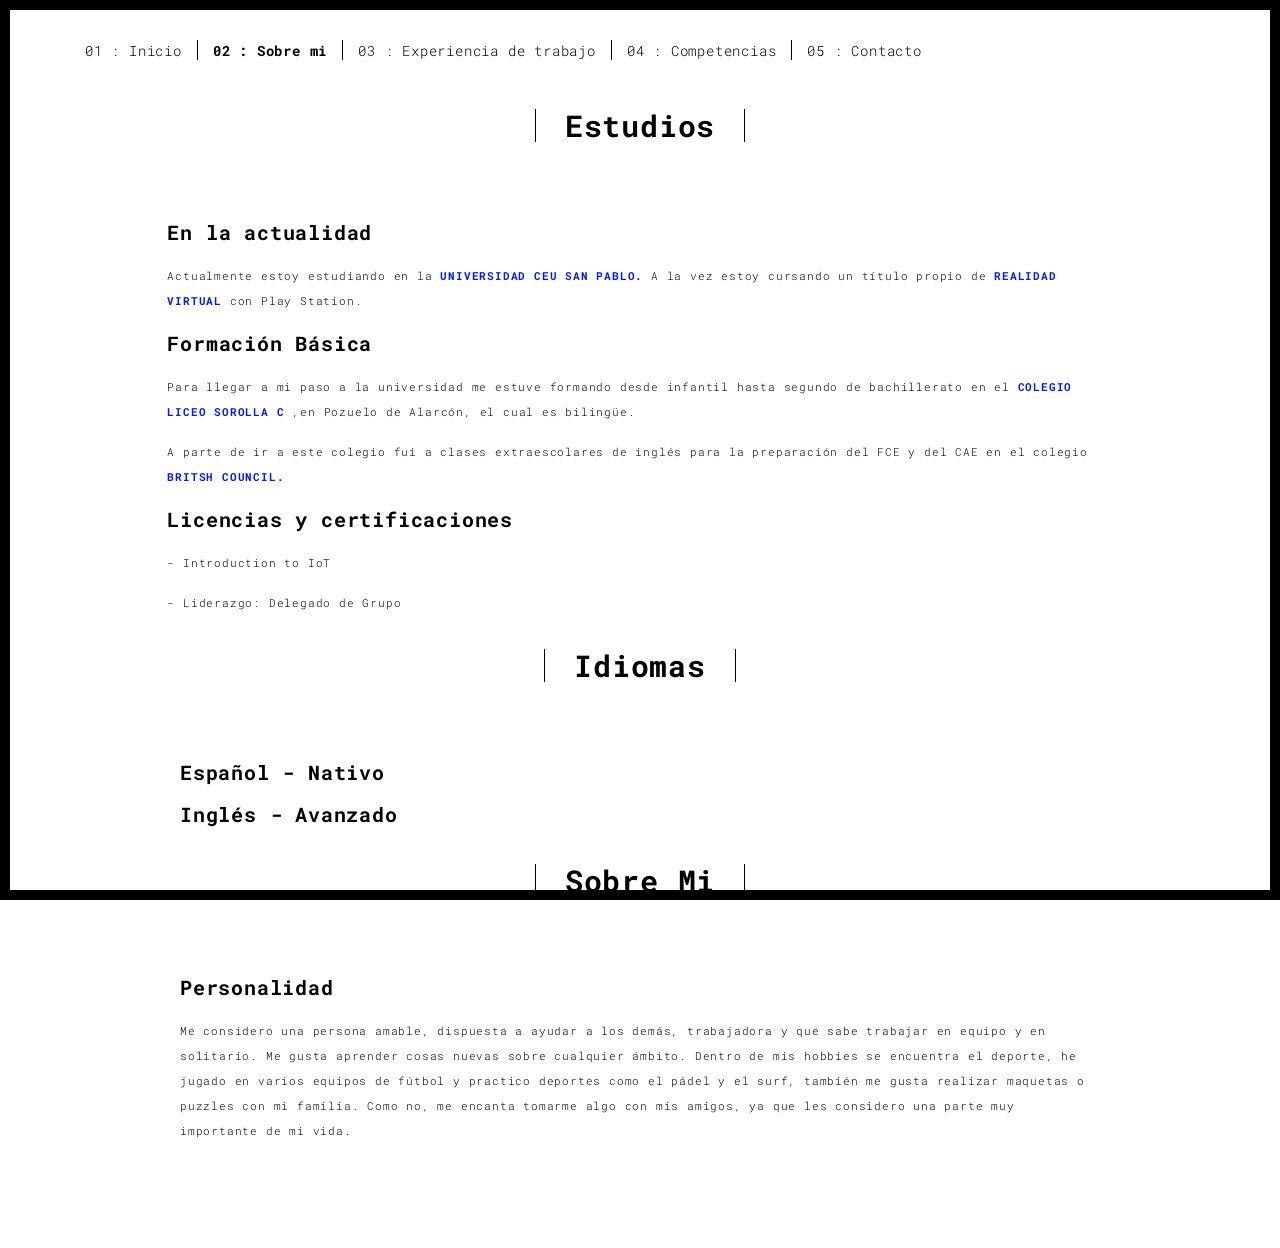
==== commit 91c332e9: "Arreglo escritura" ====
--- a/about.html
+++ b/about.html
@@ -64,12 +64,12 @@
                   <p>Actualmente estoy estudiando en la <a href="https://www.uspceu.com/oferta-formativa/grado/grado-en-ingenieria-de-sistemas-de-informacion" target="_blank"><b>UNIVERSIDAD CEU SAN PABLO.</b></a>
                   A la vez estoy cursando un título propio de <a href="https://www.uspceu.com/blog/titulo-propio-en-realidad-virtual-con-playstation/" target="_blank"><b>REALIDAD VIRTUAL</b></a> con Play Station.</p>
                   <h3>Formación Básica </h3>
-                  <p>Para llegar a mi paso a la universidad me estube formando desde infantil hasta segundo de bachillerato en el 
+                  <p>Para llegar a mi paso a la universidad me estuve formando desde infantil hasta segundo de bachillerato en el 
                     <a href="https://colegioliceosorolla.es/" target="_blank"><b>COLEGIO LICEO SOROLLA C</b></a>
                     ,en Pozuelo de Alarcón, el cual es bilingüe.</p>
                   <p>A parte de ir a este colegio fui a clases extraescolares de inglés para la preparación del FCE y del CAE en el colegio <a href="https://www.britishcouncil.es/" target="_blank"><b>BRITSH COUNCIL.</b></a></p>
                     <h3>Licencias y certificaciones</h3>
-                    <p> - Introduction to IoT</p>
+                    <p> - Introduction to IoT </p>
                     <p> - Liderazgo: Delegado de Grupo</p>
                 </div>
               <!--<div class="col-xs-12 col-md-6">
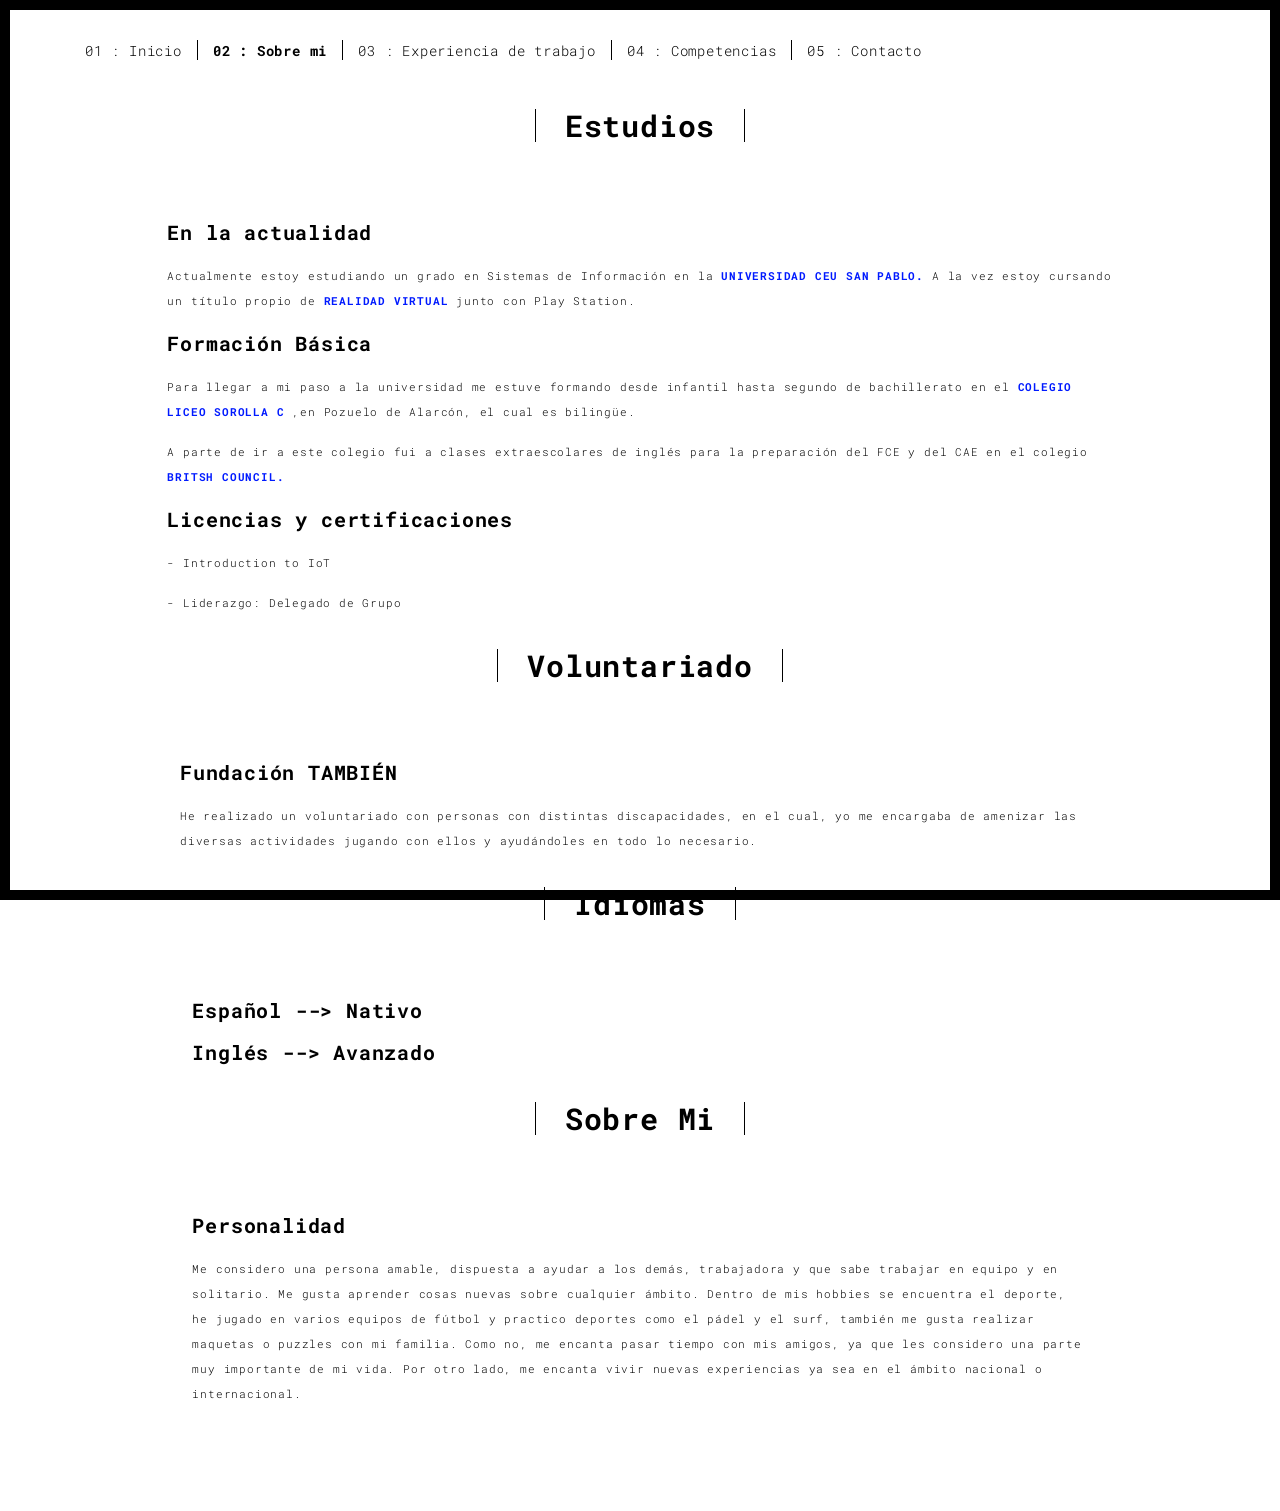
==== commit d4b20f1e: "Añadido Voluntariado + retoques" ====
--- a/about.html
+++ b/about.html
@@ -61,24 +61,39 @@
               <div class="row">
                 <div class="col-xs-12">
                   <h3>En la actualidad</h3>
-                  <p>Actualmente estoy estudiando en la <a href="https://www.uspceu.com/oferta-formativa/grado/grado-en-ingenieria-de-sistemas-de-informacion" target="_blank"><b>UNIVERSIDAD CEU SAN PABLO.</b></a>
-                  A la vez estoy cursando un título propio de <a href="https://www.uspceu.com/blog/titulo-propio-en-realidad-virtual-con-playstation/" target="_blank"><b>REALIDAD VIRTUAL</b></a> con Play Station.</p>
+                  <p>Actualmente estoy estudiando un grado en Sistemas de Información en la <a href="https://www.uspceu.com/oferta-formativa/grado/grado-en-ingenieria-de-sistemas-de-informacion" target="_blank"><b>UNIVERSIDAD CEU SAN PABLO.</b></a>
+                  A la vez estoy cursando un título propio de <a href="https://www.uspceu.com/blog/titulo-propio-en-realidad-virtual-con-playstation/" target="_blank"><b>REALIDAD VIRTUAL</b></a> junto con Play Station.</p>
                   <h3>Formación Básica </h3>
                   <p>Para llegar a mi paso a la universidad me estuve formando desde infantil hasta segundo de bachillerato en el 
                     <a href="https://colegioliceosorolla.es/" target="_blank"><b>COLEGIO LICEO SOROLLA C</b></a>
                     ,en Pozuelo de Alarcón, el cual es bilingüe.</p>
                   <p>A parte de ir a este colegio fui a clases extraescolares de inglés para la preparación del FCE y del CAE en el colegio <a href="https://www.britishcouncil.es/" target="_blank"><b>BRITSH COUNCIL.</b></a></p>
-                    <h3>Licencias y certificaciones</h3>
+                  <h3>Licencias y certificaciones</h3>
                     <p> - Introduction to IoT </p>
                     <p> - Liderazgo: Delegado de Grupo</p>
-                </div>
+                 </div>
               <!--<div class="col-xs-12 col-md-6">
                   <img src="./assets/images/profil.jpg" class="img-responsive" alt=""> //CAMBIAR FOTO
                 </div> -->
               </div>
             </div>
           </div>
-          
+          <div class="col-xs-12">
+            <div class="section-container-spacer text-center">
+              <h1 class="h2">Voluntariado</h1>
+            </div>
+            
+            <div class="row">
+              <div class="col-md-10 col-md-offset-1">
+                <div class="row">
+                  <div class="col-xs-12">
+                    <h3>Fundación TAMBIÉN</h3>
+                    <p>He realizado un voluntariado con personas con distintas discapacidades, en el cual, yo me encargaba de amenizar las diversas actividades jugando con ellos y ayudándoles en todo lo necesario.</p>
+                  </div>
+                </div>
+              </div>
+            </div>
+
           <div class="col-xs-12">
             <div class="section-container-spacer text-center">
               <h1 class="h2">Idiomas</h1>
@@ -88,8 +103,8 @@
               <div class="col-md-10 col-md-offset-1">
                 <div class="row">
                   <div class="col-xs-12">
-                    <h3>Español - Nativo</h3>
-                    <h3>Inglés - Avanzado</h3>
+                    <h3>Español --> Nativo</h3>
+                    <h3>Inglés --> Avanzado</h3>
                   </div>
                 </div>
               </div>
@@ -105,10 +120,10 @@
                     <div class="row">
                       <div class="col-xs-12">
                         <h3>Personalidad</h3>
-                        <p>Me considero una persona amable, dispuesta a ayudar a los demás, trabajadora y que sabe trabajar en equipo 
-                          y en solitario. Me gusta aprender cosas nuevas sobre cualquier ámbito. Dentro de mis hobbies se encuentra el deporte,
-                          he jugado en varios equipos de fútbol y practico deportes como el pádel y el surf, también me gusta realizar maquetas o puzzles
-                          con mi familia. Como no, me encanta tomarme algo con mis amigos, ya que les considero una parte muy importante de mi vida.</p>
+                        <p>Me considero una persona amable, dispuesta a ayudar a los demás, trabajadora y que sabe trabajar en equipo y en solitario. 
+                           Me gusta aprender cosas nuevas sobre cualquier ámbito. Dentro de mis hobbies se encuentra el deporte, he jugado en varios equipos de fútbol y practico deportes como el pádel y el surf, también me gusta realizar maquetas o puzzles con mi familia.
+                           Como no, me encanta pasar tiempo con mis amigos, ya que les considero una parte muy importante de mi vida. 
+                           Por otro lado, me encanta vivir nuevas experiencias ya sea en el ámbito nacional o internacional.</p>
                         </p>
                       </div>
                     </div>
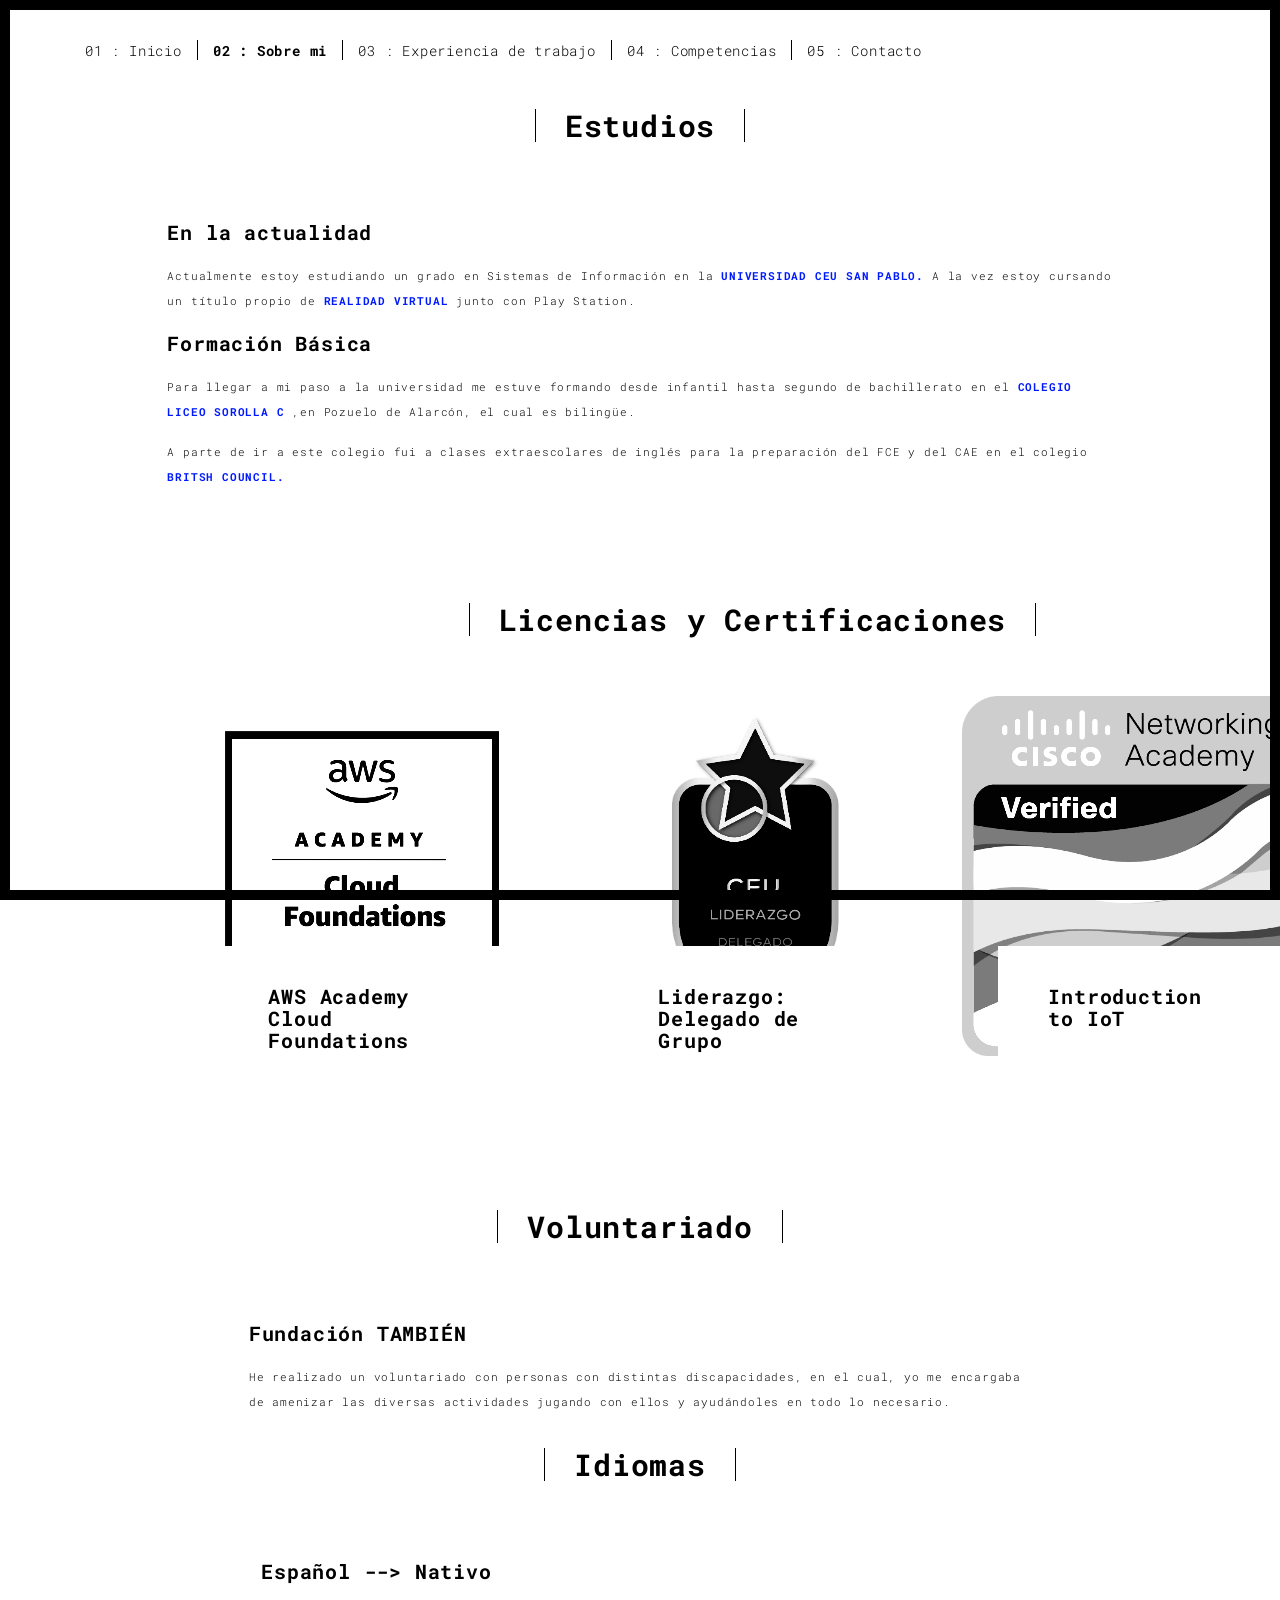
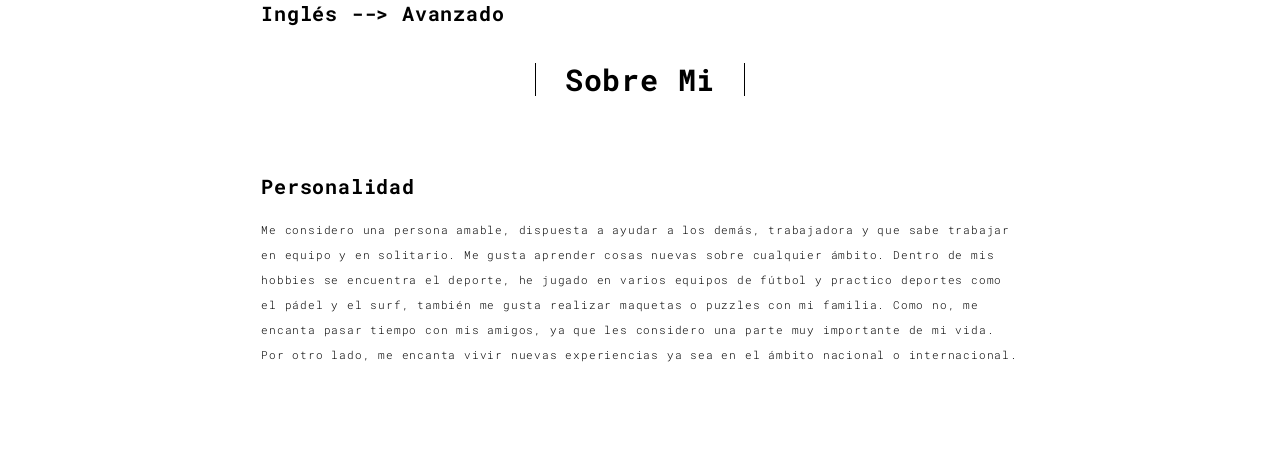
==== commit aef626b1: "Añadido Badges" ====
--- a/about.html
+++ b/about.html
@@ -68,10 +68,62 @@
                     <a href="https://colegioliceosorolla.es/" target="_blank"><b>COLEGIO LICEO SOROLLA C</b></a>
                     ,en Pozuelo de Alarcón, el cual es bilingüe.</p>
                   <p>A parte de ir a este colegio fui a clases extraescolares de inglés para la preparación del FCE y del CAE en el colegio <a href="https://www.britishcouncil.es/" target="_blank"><b>BRITSH COUNCIL.</b></a></p>
-                  <h3>Licencias y certificaciones</h3>
-                    <p> - Introduction to IoT </p>
-                    <p> - Liderazgo: Delegado de Grupo</p>
-                 </div>
+                  <div class="section-container">
+                    <div class="container">
+                      <div class="row">
+                        
+                        <div class="section-container-spacer text-center">
+                            <h3 class="h2">Licencias y Certificaciones</h3>
+                        </div>
+                  
+                        <div class="col-md-12">
+                       
+                        <div id="myCarousel" class="carousel slide projects-carousel">
+                          <!-- Carousel items -->
+                          <div class="carousel-inner">
+                              <div class="item active">
+                                  <div class="row">
+                                      <div class="col-sm-4">
+                  
+                                        <a href="" title="" class="black-image-project-hover">
+                                          <img src="./assets/images/AWS Academy.png" alt="" class="img-responsive">
+                                        </a>
+                                        <div class="card-container card-container-lg">
+                                          <h3>AWS Academy Cloud Foundations</h3>
+                                        </div>
+                                      </div>
+                                      <div class="col-sm-4">
+                                        <a href="" title="" class="black-image-project-hover">
+                                          <img src="./assets/images/Delegado.png" alt="" class="img-responsive">
+                                        </a>
+                                        <div class="card-container card-container-lg">
+                                          <h3>Liderazgo: Delegado de Grupo</h3>
+                                        </div>
+                                      </div>
+                                      <div class="col-sm-4">
+                                        <a href="" title="" class="black-image-project-hover">
+                                          <img src="./assets/images/Intro2IoT.png" alt="" class="img-responsive">
+                                        </a>
+                                        <div class="card-container card-container-lg">
+                                          <h3>Introduction to IoT</h3>
+                                        </div>
+                                      </div>
+                                  </div>
+                                  <!--/row-->
+
+                          </div>
+                          <!--/carousel-inner--> 
+                          <!--<a class="left carousel-control" href="#myCarousel" data-slide="prev">‹</a>
+                  
+                          <a class="right carousel-control" href="#myCarousel" data-slide="next">›</a>-->
+                       </div>
+                  
+                  
+                  
+                      <!--/myCarousel-->
+                      </div>                  
+                      </div>
+                    </div>
               <!--<div class="col-xs-12 col-md-6">
                   <img src="./assets/images/profil.jpg" class="img-responsive" alt=""> //CAMBIAR FOTO
                 </div> -->
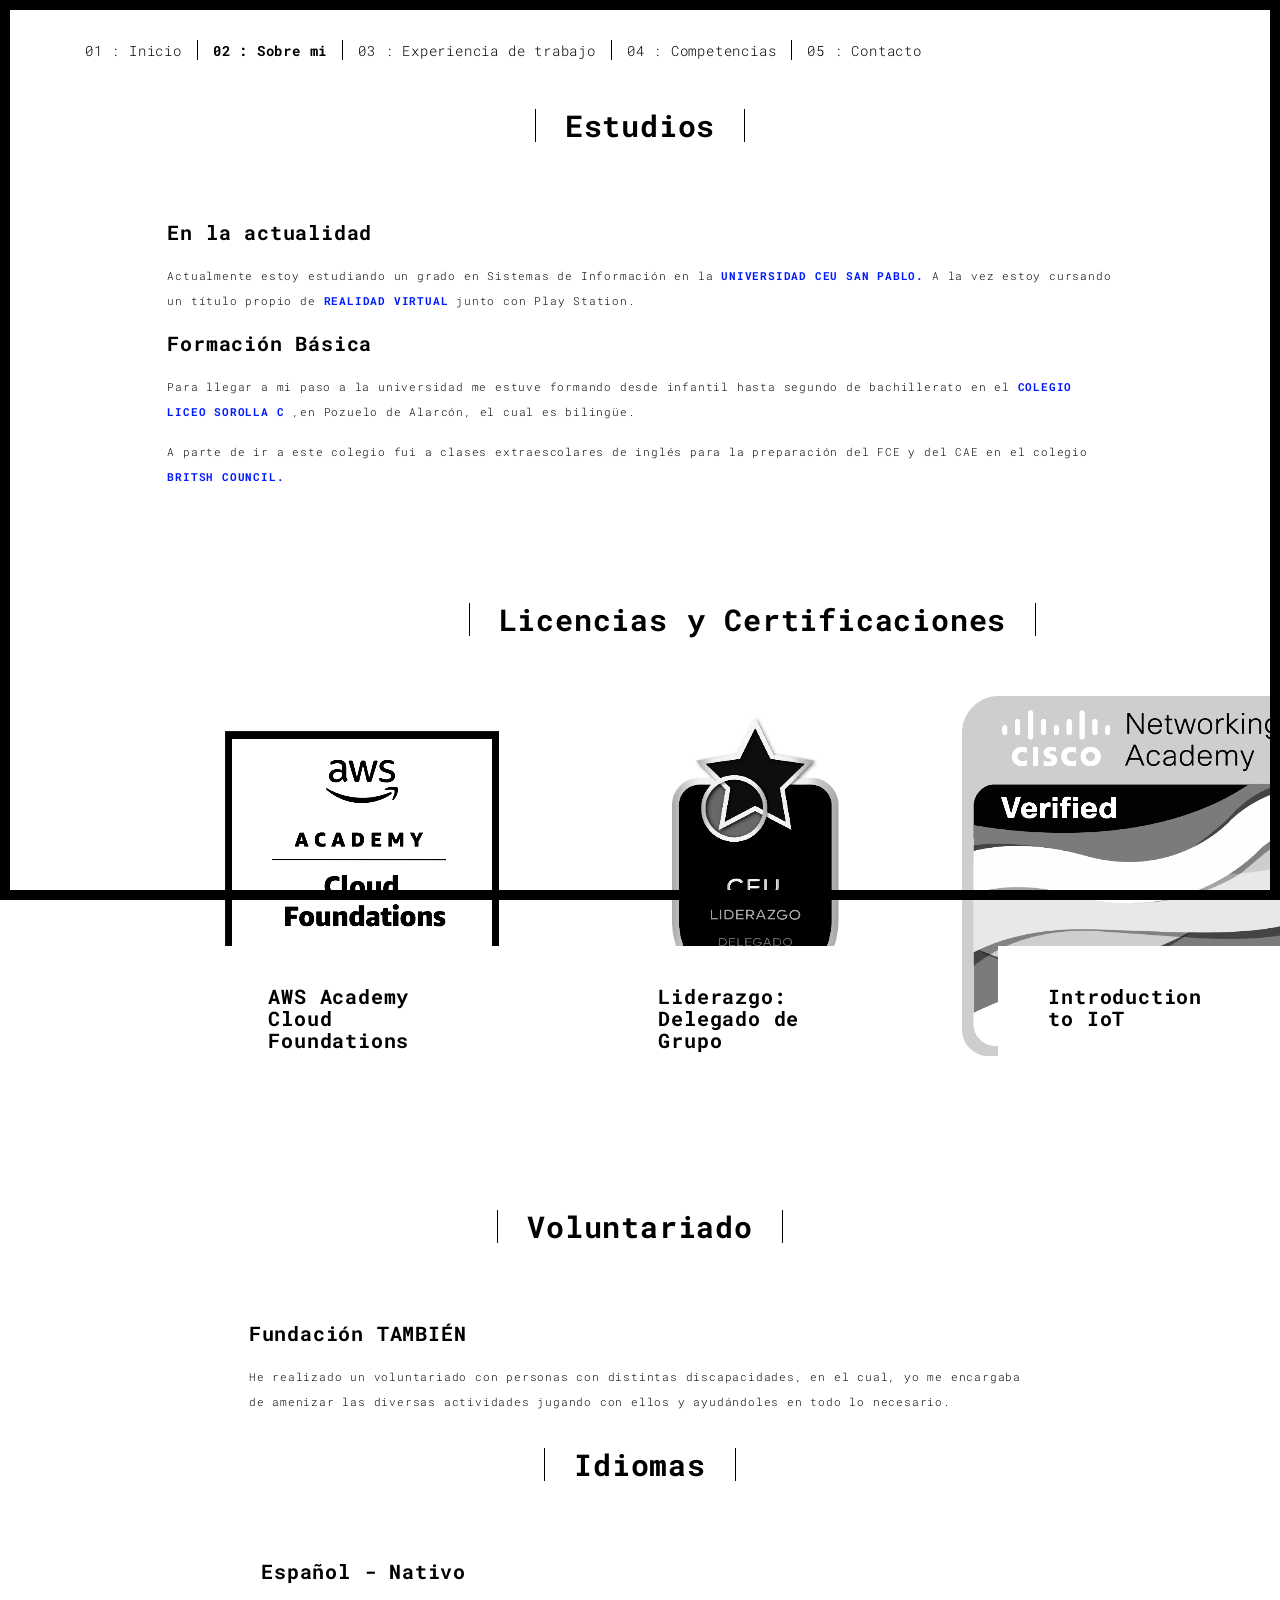
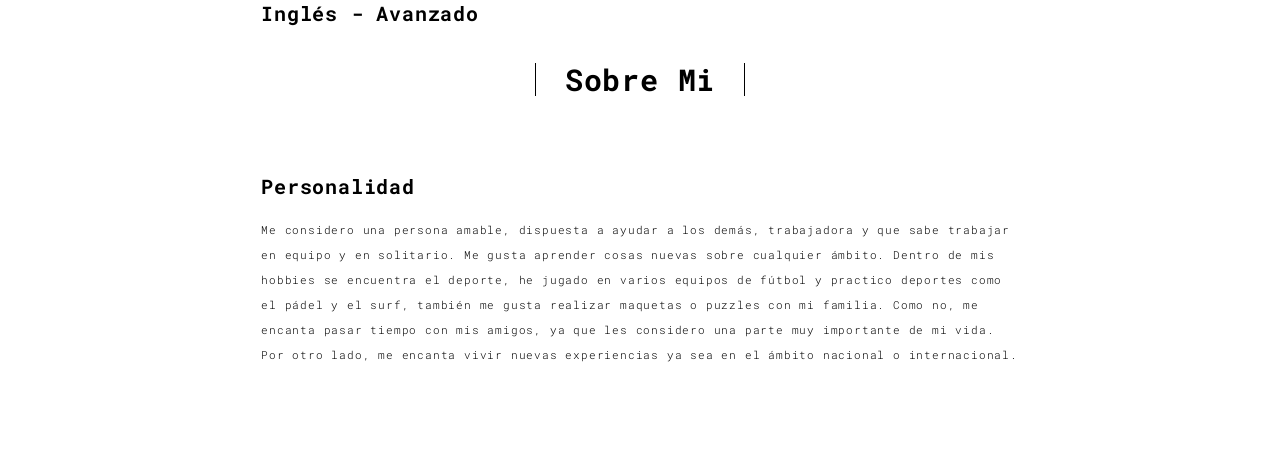
==== commit 699d4437: "Retoques añadido de links" ====
--- a/about.html
+++ b/about.html
@@ -84,8 +84,7 @@
                               <div class="item active">
                                   <div class="row">
                                       <div class="col-sm-4">
-                  
-                                        <a href="" title="" class="black-image-project-hover">
+                                        <a href="https://www.credly.com/badges/d5a73268-f2d2-4bba-adb9-afeaf3c4472a/linked_in_profile" title="" class="black-image-project-hover">
                                           <img src="./assets/images/AWS Academy.png" alt="" class="img-responsive">
                                         </a>
                                         <div class="card-container card-container-lg">
@@ -93,7 +92,7 @@
                                         </div>
                                       </div>
                                       <div class="col-sm-4">
-                                        <a href="" title="" class="black-image-project-hover">
+                                        <a href="https://eu.badgr.com/public/assertions/rht8DvB_SPyyDizh2HuFYw" title="" class="black-image-project-hover">
                                           <img src="./assets/images/Delegado.png" alt="" class="img-responsive">
                                         </a>
                                         <div class="card-container card-container-lg">
@@ -101,7 +100,7 @@
                                         </div>
                                       </div>
                                       <div class="col-sm-4">
-                                        <a href="" title="" class="black-image-project-hover">
+                                        <a href="https://www.credly.com/badges/f036e109-2366-40e6-91a6-1cd0cf337e88?source=linked_in_profile" title="" class="black-image-project-hover">
                                           <img src="./assets/images/Intro2IoT.png" alt="" class="img-responsive">
                                         </a>
                                         <div class="card-container card-container-lg">
@@ -155,8 +154,8 @@
               <div class="col-md-10 col-md-offset-1">
                 <div class="row">
                   <div class="col-xs-12">
-                    <h3>Español --> Nativo</h3>
-                    <h3>Inglés --> Avanzado</h3>
+                    <h3>Español - Nativo</h3>
+                    <h3>Inglés - Avanzado</h3>
                   </div>
                 </div>
               </div>
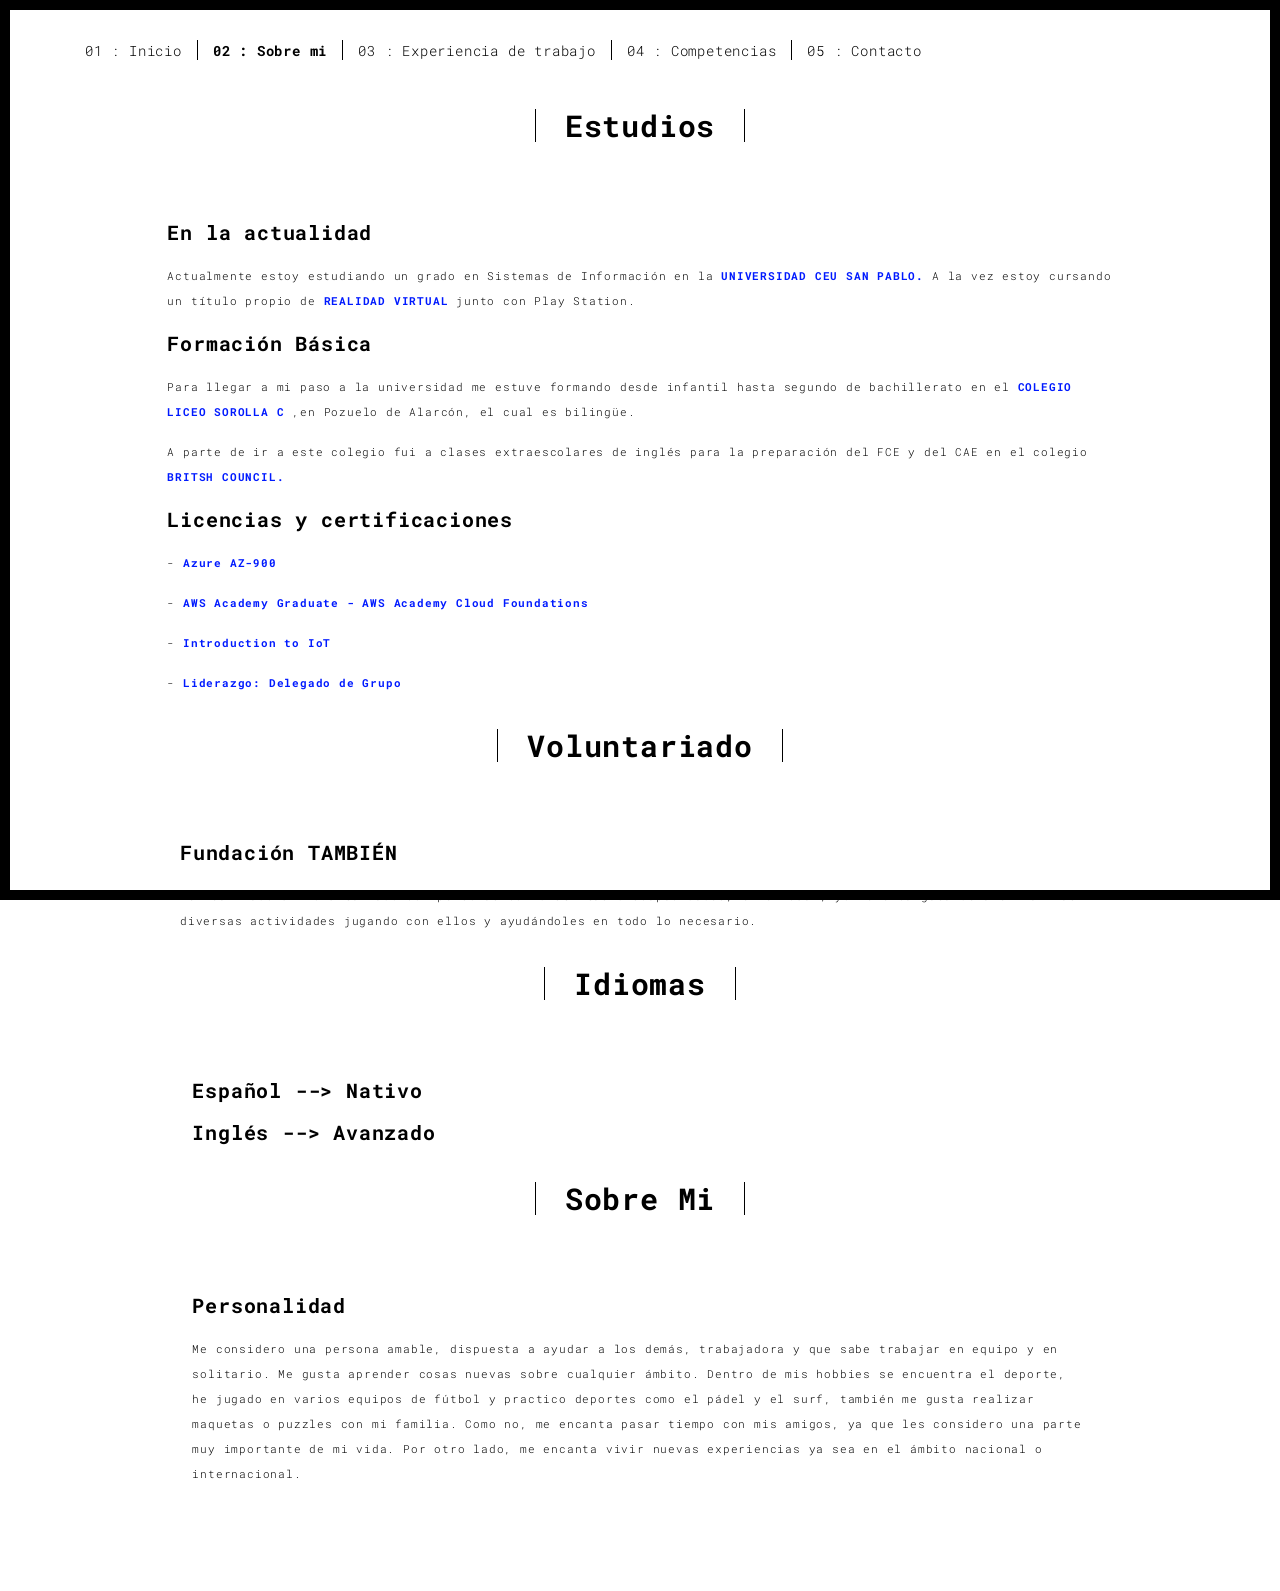
==== commit c96f643f: "CV Actualizado" ====
--- a/about.html
+++ b/about.html
@@ -68,61 +68,12 @@
                     <a href="https://colegioliceosorolla.es/" target="_blank"><b>COLEGIO LICEO SOROLLA C</b></a>
                     ,en Pozuelo de Alarcón, el cual es bilingüe.</p>
                   <p>A parte de ir a este colegio fui a clases extraescolares de inglés para la preparación del FCE y del CAE en el colegio <a href="https://www.britishcouncil.es/" target="_blank"><b>BRITSH COUNCIL.</b></a></p>
-                  <div class="section-container">
-                    <div class="container">
-                      <div class="row">
-                        
-                        <div class="section-container-spacer text-center">
-                            <h3 class="h2">Licencias y Certificaciones</h3>
-                        </div>
-                  
-                        <div class="col-md-12">
-                       
-                        <div id="myCarousel" class="carousel slide projects-carousel">
-                          <!-- Carousel items -->
-                          <div class="carousel-inner">
-                              <div class="item active">
-                                  <div class="row">
-                                      <div class="col-sm-4">
-                                        <a href="https://www.credly.com/badges/d5a73268-f2d2-4bba-adb9-afeaf3c4472a/linked_in_profile" title="" class="black-image-project-hover">
-                                          <img src="./assets/images/AWS Academy.png" alt="" class="img-responsive">
-                                        </a>
-                                        <div class="card-container card-container-lg">
-                                          <h3>AWS Academy Cloud Foundations</h3>
-                                        </div>
-                                      </div>
-                                      <div class="col-sm-4">
-                                        <a href="https://eu.badgr.com/public/assertions/rht8DvB_SPyyDizh2HuFYw" title="" class="black-image-project-hover">
-                                          <img src="./assets/images/Delegado.png" alt="" class="img-responsive">
-                                        </a>
-                                        <div class="card-container card-container-lg">
-                                          <h3>Liderazgo: Delegado de Grupo</h3>
-                                        </div>
-                                      </div>
-                                      <div class="col-sm-4">
-                                        <a href="https://www.credly.com/badges/f036e109-2366-40e6-91a6-1cd0cf337e88?source=linked_in_profile" title="" class="black-image-project-hover">
-                                          <img src="./assets/images/Intro2IoT.png" alt="" class="img-responsive">
-                                        </a>
-                                        <div class="card-container card-container-lg">
-                                          <h3>Introduction to IoT</h3>
-                                        </div>
-                                      </div>
-                                  </div>
-                                  <!--/row-->
-
-                          </div>
-                          <!--/carousel-inner--> 
-                          <!--<a class="left carousel-control" href="#myCarousel" data-slide="prev">‹</a>
-                  
-                          <a class="right carousel-control" href="#myCarousel" data-slide="next">›</a>-->
-                       </div>
-                  
-                  
-                  
-                      <!--/myCarousel-->
-                      </div>                  
-                      </div>
-                    </div>
+                  <h3>Licencias y certificaciones</h3>
+                    <p> - <a href="https://learn.microsoft.com/en-us/users/albertodaguerretorres-1130/credentials/823e187d60fe4ef" target="_blank"> <b>Azure AZ-900</b></a></p>
+                    <p> - <a href="https://www.credly.com/badges/d5a73268-f2d2-4bba-adb9-afeaf3c4472a/linked_in_profile" target="_blank"> <b>AWS Academy Graduate - AWS Academy Cloud Foundations</b></a></p>
+                    <p> - <a href="https://eu.badgr.com/public/assertions/rht8DvB_SPyyDizh2HuFYw" target="_blank"> <b>Introduction to IoT </b></a></p>
+                    <p> - <a href="https://www.credly.com/badges/f036e109-2366-40e6-91a6-1cd0cf337e88?source=linked_in_profile" target="_blank"> <b>Liderazgo: Delegado de Grupo</b></a></p>
+                 </div>
               <!--<div class="col-xs-12 col-md-6">
                   <img src="./assets/images/profil.jpg" class="img-responsive" alt=""> //CAMBIAR FOTO
                 </div> -->
@@ -154,8 +105,8 @@
               <div class="col-md-10 col-md-offset-1">
                 <div class="row">
                   <div class="col-xs-12">
-                    <h3>Español - Nativo</h3>
-                    <h3>Inglés - Avanzado</h3>
+                    <h3>Español --> Nativo</h3>
+                    <h3>Inglés --> Avanzado</h3>
                   </div>
                 </div>
               </div>
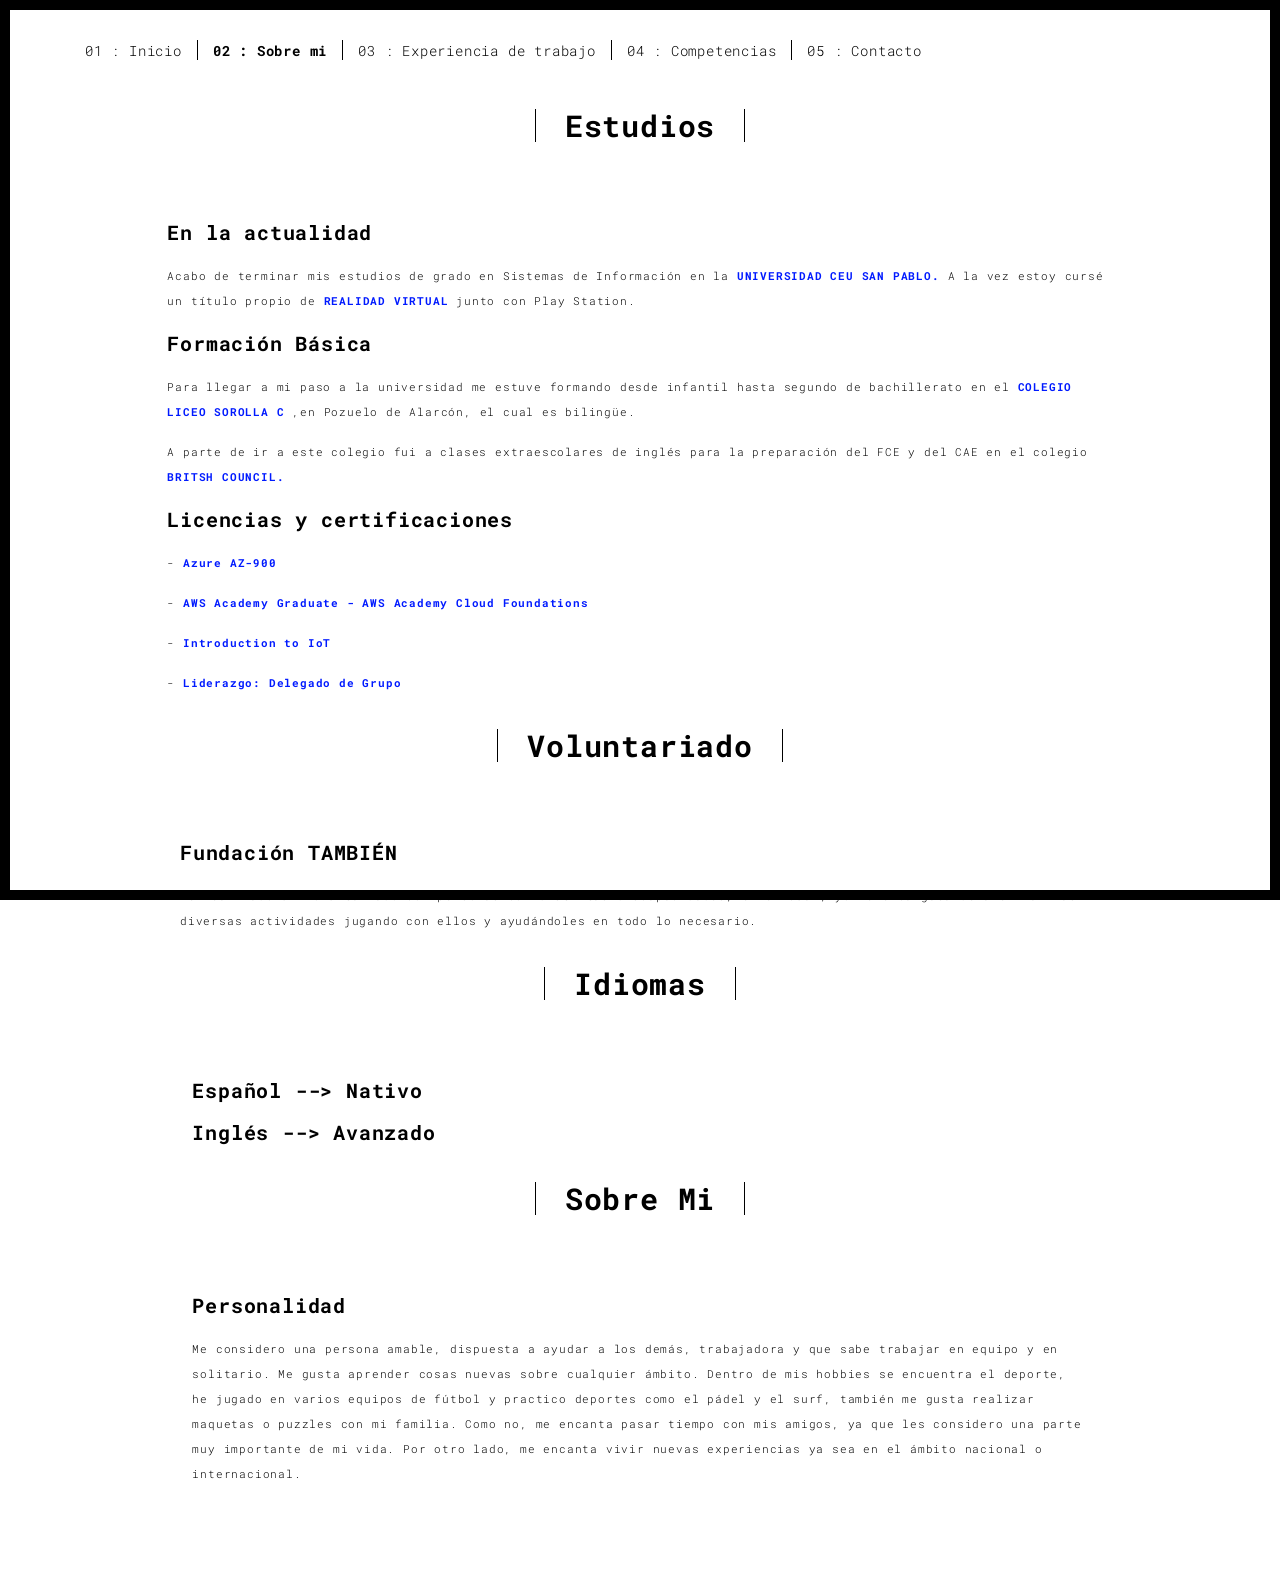
==== commit 711bea33: "actualización CV" ====
--- a/about.html
+++ b/about.html
@@ -61,8 +61,8 @@
               <div class="row">
                 <div class="col-xs-12">
                   <h3>En la actualidad</h3>
-                  <p>Actualmente estoy estudiando un grado en Sistemas de Información en la <a href="https://www.uspceu.com/oferta-formativa/grado/grado-en-ingenieria-de-sistemas-de-informacion" target="_blank"><b>UNIVERSIDAD CEU SAN PABLO.</b></a>
-                  A la vez estoy cursando un título propio de <a href="https://www.uspceu.com/blog/titulo-propio-en-realidad-virtual-con-playstation/" target="_blank"><b>REALIDAD VIRTUAL</b></a> junto con Play Station.</p>
+                  <p>Acabo de terminar mis estudios de grado en Sistemas de Información en la <a href="https://www.uspceu.com/oferta-formativa/grado/grado-en-ingenieria-de-sistemas-de-informacion" target="_blank"><b>UNIVERSIDAD CEU SAN PABLO.</b></a>
+                    A la vez estoy cursé un título propio de <a href="https://www.uspceu.com/blog/titulo-propio-en-realidad-virtual-con-playstation/" target="_blank"><b>REALIDAD VIRTUAL</b></a> junto con Play Station.</p>
                   <h3>Formación Básica </h3>
                   <p>Para llegar a mi paso a la universidad me estuve formando desde infantil hasta segundo de bachillerato en el 
                     <a href="https://colegioliceosorolla.es/" target="_blank"><b>COLEGIO LICEO SOROLLA C</b></a>
--- a/main.3f6952e4.css
+++ b/main.3f6952e4.css
@@ -3,7 +3,7 @@
  * Copyright 2011-2016 Twitter, Inc.
  * Licensed under MIT (https://github.com/twbs/bootstrap/blob/master/LICENSE)
  */
-/*! normalize.css v3.0.3 | MIT License | github.com/necolas/normalize.css */html{font-family:sans-serif;-ms-text-size-adjust:100%;-webkit-text-size-adjust:100%}body{margin:0}article,aside,details,figcaption,figure,footer,header,hgroup,main,menu,nav,section,summary{display:block}audio,canvas,progress,video{display:inline-block;vertical-align:baseline}audio:not([controls]){display:none;height:0}[hidden],template{display:none}a{background-color:transparent}a:active,a:hover{outline:0}abbr[title]{border-bottom:1px dotted}b,strong{font-weight:700}dfn{font-style:italic}h1{font-size:2em;margin:.67em 0}mark{background:#ff0;color:#000}small{font-size:80%}sub,sup{font-size:75%;line-height:0;position:relative;vertical-align:baseline}sup{top:-.5em}sub{bottom:-.25em}img{border:0}svg:not(:root){overflow:hidden}figure{margin:1em 40px}hr{box-sizing:content-box;height:0}pre{overflow:auto}code,kbd,pre,samp{font-family:monospace,monospace;font-size:1em}button,input,optgroup,select,textarea{color:inherit;font:inherit;margin:0}button{overflow:visible}button,select{text-transform:none}button,html input[type=button],input[type=reset],input[type=submit]{-webkit-appearance:button;cursor:pointer}button[disabled],html input[disabled]{cursor:default}button::-moz-focus-inner,input::-moz-focus-inner{border:0;padding:0}input{line-height:normal}input[type=checkbox],input[type=radio]{box-sizing:border-box;padding:0}input[type=number]::-webkit-inner-spin-button,input[type=number]::-webkit-outer-spin-button{height:auto}input[type=search]{-webkit-appearance:textfield;box-sizing:content-box}input[type=search]::-webkit-search-cancel-button,input[type=search]::-webkit-search-decoration{-webkit-appearance:none}fieldset{border:1px solid silver;margin:0 2px;padding:.35em .625em .75em}textarea{overflow:auto}optgroup{font-weight:700}table{border-collapse:collapse;border-spacing:0}td,th{padding:0}
+/*! normalize.css v3.0.3 | MIT License | github.com/necolas/normalize.css */html{font-family:sans-serif;-ms-text-size-adjust:100%;-webkit-text-size-adjust:100%}body{font-size: 100%;margin:0}article,aside,details,figcaption,figure,footer,header,hgroup,main,menu,nav,section,summary{display:block}audio,canvas,progress,video{display:inline-block;vertical-align:baseline}audio:not([controls]){display:none;height:0}[hidden],template{display:none}a{background-color:transparent}a:active,a:hover{outline:0}abbr[title]{border-bottom:1px dotted}b,strong{font-weight:700}dfn{font-style:italic}h1{font-size:2em;margin:.67em 0}mark{background:#ff0;color:#000}small{font-size:80%}sub,sup{font-size:75%;line-height:0;position:relative;vertical-align:baseline}sup{top:-.5em}sub{bottom:-.25em}img{border:0}svg:not(:root){overflow:hidden}figure{margin:1em 40px}hr{box-sizing:content-box;height:0}pre{overflow:auto}code,kbd,pre,samp{font-family:monospace,monospace;font-size:1em}button,input,optgroup,select,textarea{color:inherit;font:inherit;margin:0}button{overflow:visible}button,select{text-transform:none}button,html input[type=button],input[type=reset],input[type=submit]{-webkit-appearance:button;cursor:pointer}button[disabled],html input[disabled]{cursor:default}button::-moz-focus-inner,input::-moz-focus-inner{border:0;padding:0}input{line-height:normal}input[type=checkbox],input[type=radio]{box-sizing:border-box;padding:0}input[type=number]::-webkit-inner-spin-button,input[type=number]::-webkit-outer-spin-button{height:auto}input[type=search]{-webkit-appearance:textfield;box-sizing:content-box}input[type=search]::-webkit-search-cancel-button,input[type=search]::-webkit-search-decoration{-webkit-appearance:none}fieldset{border:1px solid silver;margin:0 2px;padding:.35em .625em .75em}textarea{overflow:auto}optgroup{font-weight:700}table{border-collapse:collapse;border-spacing:0}td,th{padding:0}
 
 /*! Source: https://github.com/h5bp/html5-boilerplate/blob/master/src/css/main.css */@media print{*,:after,:before{background:transparent!important;color:#000!important;box-shadow:none!important;text-shadow:none!important}a,a:visited{text-decoration:underline}a[href]:after{content:" (" attr(href) ")"}abbr[title]:after{content:" (" attr(title) ")"}a[href^="#"]:after,a[href^="javascript:"]:after{content:""}blockquote,pre{border:1px solid #999;page-break-inside:avoid}thead{display:table-header-group}img,tr{page-break-inside:avoid}img{max-width:100%!important}h2,h3,p{orphans:3;widows:3}h2,h3{page-break-after:avoid}.navbar{display:none}.btn>.caret,.dropup>.btn>.caret{border-top-color:#000!important}.label{border:1px solid #000}.table{border-collapse:collapse!important}.table td,.table th{background-color:#fff!important}.table-bordered td,.table-bordered th{border:1px solid #ddd!important}}*,:after,:before{-webkit-box-sizing:border-box;-moz-box-sizing:border-box;box-sizing:border-box}html{font-size:10px;-webkit-tap-highlight-color:transparent}body{font-family:Roboto Mono,Helvetica,Arial,sans-serif;font-size:11px;line-height:1.78;color:#000;background-color:#fff}button,input,select,textarea{font-family:inherit;font-size:inherit;line-height:inherit}a{color:#001aff;text-decoration:none}a:focus,a:hover{color:#0012b3;text-decoration:underline}a:focus{outline:5px auto -webkit-focus-ring-color;outline-offset:-2px}figure{margin:0}img{vertical-align:middle}.img-responsive{display:block;max-width:100%;height:auto}.img-rounded{border-radius:0}.img-thumbnail{padding:4px;line-height:1.78;background-color:#fff;border:1px solid #ddd;border-radius:0;-webkit-transition:all .2s ease-in-out;-o-transition:all .2s ease-in-out;transition:all .2s ease-in-out;display:inline-block;max-width:100%;height:auto}.img-circle{border-radius:50%}hr{margin-top:19px;margin-bottom:19px;border:0;border-top:1px solid #eee}.sr-only{position:absolute;width:1px;height:1px;margin:-1px;padding:0;overflow:hidden;clip:rect(0,0,0,0);border:0}.sr-only-focusable:active,.sr-only-focusable:focus{position:static;width:auto;height:auto;margin:0;overflow:visible;clip:auto}[role=button]{cursor:pointer}.h1,.h2,.h3,.h4,.h5,.h6,h1,h2,h3,h4,h5,h6{font-family:Roboto Mono,Helvetica,Arial,sans-serif;font-weight:700;line-height:1.1;color:#000}.h1 .small,.h1 small,.h2 .small,.h2 small,.h3 .small,.h3 small,.h4 .small,.h4 small,.h5 .small,.h5 small,.h6 .small,.h6 small,h1 .small,h1 small,h2 .small,h2 small,h3 .small,h3 small,h4 .small,h4 small,h5 .small,h5 small,h6 .small,h6 small{font-weight:400;line-height:1;color:#777}.h1,.h2,.h3,h1,h2,h3{margin-top:19px;margin-bottom:9.5px}.h1 .small,.h1 small,.h2 .small,.h2 small,.h3 .small,.h3 small,h1 .small,h1 small,h2 .small,h2 small,h3 .small,h3 small{font-size:65%}.h4,.h5,.h6,h4,h5,h6{margin-top:9.5px;margin-bottom:9.5px}.h4 .small,.h4 small,.h5 .small,.h5 small,.h6 .small,.h6 small,h4 .small,h4 small,h5 .small,h5 small,h6 .small,h6 small{font-size:75%}.h1,h1{font-size:70px}.h2,h2{font-size:30px}.h3,h3{font-size:20px}.h4,.h5,h4,h5{font-size:11px}.h6,h6{font-size:10px}p{margin:0 0 9.5px}.lead{margin-bottom:19px;font-size:12px;font-weight:300;line-height:1.4}@media (min-width:768px){.lead{font-size:16.5px}}.small,small{font-size:90%}.mark,mark{background-color:#fcf8e3;padding:.2em}.text-left{text-align:left}.text-right{text-align:right}.text-center{text-align:center}.text-justify{text-align:justify}.text-nowrap{white-space:nowrap}.text-lowercase{text-transform:lowercase}.initialism,.text-uppercase{text-transform:uppercase}.text-capitalize{text-transform:capitalize}.text-muted{color:#777}.text-primary{color:#001aff}a.text-primary:focus,a.text-primary:hover{color:#0015cc}.text-success{color:#fff}a.text-success:focus,a.text-success:hover{color:#e6e6e6}.text-info{color:#31708f}a.text-info:focus,a.text-info:hover{color:#245269}.text-warning{color:#8a6d3b}a.text-warning:focus,a.text-warning:hover{color:#66512c}.text-danger{color:#fff}a.text-danger:focus,a.text-danger:hover{color:#e6e6e6}.bg-primary{color:#fff;background-color:#001aff}a.bg-primary:focus,a.bg-primary:hover{background-color:#0015cc}.bg-success,a.bg-success:focus,a.bg-success:hover{background-color:#000}.bg-info{background-color:#d9edf7}a.bg-info:focus,a.bg-info:hover{background-color:#afd9ee}.bg-warning{background-color:#fcf8e3}a.bg-warning:focus,a.bg-warning:hover{background-color:#f7ecb5}.bg-danger{background-color:red}a.bg-danger:focus,a.bg-danger:hover{background-color:#c00}.page-header{padding-bottom:8.5px;margin:38px 0 19px;border-bottom:1px solid #eee}ol,ul{margin-top:0;margin-bottom:9.5px}ol ol,ol ul,ul ol,ul ul{margin-bottom:0}.list-inline,.list-unstyled{padding-left:0;list-style:none}.list-inline{margin-left:-5px}.list-inline>li{display:inline-block;padding-left:5px;padding-right:5px}dl{margin-top:0;margin-bottom:19px}dd,dt{line-height:1.78}dt{font-weight:700}dd{margin-left:0}.dl-horizontal dd:after,.dl-horizontal dd:before{content:" ";display:table}.dl-horizontal dd:after{clear:both}@media (min-width:768px){.dl-horizontal dt{float:left;width:160px;clear:left;text-align:right;overflow:hidden;text-overflow:ellipsis;white-space:nowrap}.dl-horizontal dd{margin-left:180px}}abbr[data-original-title],abbr[title]{cursor:help;border-bottom:1px dotted #777}.initialism{font-size:90%}blockquote{padding:9.5px 19px;margin:0 0 19px;font-size:13.75px;border-left:5px solid #eee}blockquote ol:last-child,blockquote p:last-child,blockquote ul:last-child{margin-bottom:0}blockquote .small,blockquote footer,blockquote small{display:block;font-size:80%;line-height:1.78;color:#777}blockquote .small:before,blockquote footer:before,blockquote small:before{content:"\2014   \A0"}.blockquote-reverse,blockquote.pull-right{padding-right:15px;padding-left:0;border-right:5px solid #eee;border-left:0;text-align:right}.blockquote-reverse .small:before,.blockquote-reverse footer:before,.blockquote-reverse small:before,blockquote.pull-right .small:before,blockquote.pull-right footer:before,blockquote.pull-right small:before{content:""}.blockquote-reverse .small:after,.blockquote-reverse footer:after,.blockquote-reverse small:after,blockquote.pull-right .small:after,blockquote.pull-right footer:after,blockquote.pull-right small:after{content:"\A0   \2014"}address{margin-bottom:19px;font-style:normal;line-height:1.78}code,kbd,pre,samp{font-family:Menlo,Monaco,Consolas,Courier New,monospace}code{color:#c7254e;background-color:#f9f2f4}code,kbd{padding:2px 4px;font-size:90%;border-radius:0}kbd{color:#fff;background-color:#333;box-shadow:inset 0 -1px 0 rgba(0,0,0,.25)}kbd kbd{padding:0;font-size:100%;font-weight:700;box-shadow:none}pre{display:block;padding:9px;margin:0 0 9.5px;font-size:10px;line-height:1.78;word-break:break-all;word-wrap:break-word;color:#333;background-color:#f5f5f5;border:1px solid #ccc;border-radius:0}pre code{padding:0;font-size:inherit;color:inherit;white-space:pre-wrap;background-color:transparent;border-radius:0}.pre-scrollable{max-height:340px;overflow-y:scroll}.container{margin-right:auto;margin-left:auto;padding-left:15px;padding-right:15px}.container:after,.container:before{content:" ";display:table}.container:after{clear:both}@media (min-width:768px){.container{width:750px}}@media (min-width:992px){.container{width:970px}}@media (min-width:1200px){.container{width:1170px}}.container-fluid{margin-right:auto;margin-left:auto;padding-left:15px;padding-right:15px}.container-fluid:after,.container-fluid:before{content:" ";display:table}.container-fluid:after{clear:both}.row{margin-left:-15px;margin-right:-15px}.row:after,.row:before{content:" ";display:table}.row:after{clear:both}.col-lg-1,.col-lg-2,.col-lg-3,.col-lg-4,.col-lg-5,.col-lg-6,.col-lg-7,.col-lg-8,.col-lg-9,.col-lg-10,.col-lg-11,.col-lg-12,.col-md-1,.col-md-2,.col-md-3,.col-md-4,.col-md-5,.col-md-6,.col-md-7,.col-md-8,.col-md-9,.col-md-10,.col-md-11,.col-md-12,.col-sm-1,.col-sm-2,.col-sm-3,.col-sm-4,.col-sm-5,.col-sm-6,.col-sm-7,.col-sm-8,.col-sm-9,.col-sm-10,.col-sm-11,.col-sm-12,.col-xs-1,.col-xs-2,.col-xs-3,.col-xs-4,.col-xs-5,.col-xs-6,.col-xs-7,.col-xs-8,.col-xs-9,.col-xs-10,.col-xs-11,.col-xs-12{position:relative;min-height:1px;padding-left:15px;padding-right:15px}.col-xs-1,.col-xs-2,.col-xs-3,.col-xs-4,.col-xs-5,.col-xs-6,.col-xs-7,.col-xs-8,.col-xs-9,.col-xs-10,.col-xs-11,.col-xs-12{float:left}.col-xs-1{width:8.33333%}.col-xs-2{width:16.66667%}.col-xs-3{width:25%}.col-xs-4{width:33.33333%}.col-xs-5{width:41.66667%}.col-xs-6{width:50%}.col-xs-7{width:58.33333%}.col-xs-8{width:66.66667%}.col-xs-9{width:75%}.col-xs-10{width:83.33333%}.col-xs-11{width:91.66667%}.col-xs-12{width:100%}.col-xs-pull-0{right:auto}.col-xs-pull-1{right:8.33333%}.col-xs-pull-2{right:16.66667%}.col-xs-pull-3{right:25%}.col-xs-pull-4{right:33.33333%}.col-xs-pull-5{right:41.66667%}.col-xs-pull-6{right:50%}.col-xs-pull-7{right:58.33333%}.col-xs-pull-8{right:66.66667%}.col-xs-pull-9{right:75%}.col-xs-pull-10{right:83.33333%}.col-xs-pull-11{right:91.66667%}.col-xs-pull-12{right:100%}.col-xs-push-0{left:auto}.col-xs-push-1{left:8.33333%}.col-xs-push-2{left:16.66667%}.col-xs-push-3{left:25%}.col-xs-push-4{left:33.33333%}.col-xs-push-5{left:41.66667%}.col-xs-push-6{left:50%}.col-xs-push-7{left:58.33333%}.col-xs-push-8{left:66.66667%}.col-xs-push-9{left:75%}.col-xs-push-10{left:83.33333%}.col-xs-push-11{left:91.66667%}.col-xs-push-12{left:100%}.col-xs-offset-0{margin-left:0}.col-xs-offset-1{margin-left:8.33333%}.col-xs-offset-2{margin-left:16.66667%}.col-xs-offset-3{margin-left:25%}.col-xs-offset-4{margin-left:33.33333%}.col-xs-offset-5{margin-left:41.66667%}.col-xs-offset-6{margin-left:50%}.col-xs-offset-7{margin-left:58.33333%}.col-xs-offset-8{margin-left:66.66667%}.col-xs-offset-9{margin-left:75%}.col-xs-offset-10{margin-left:83.33333%}.col-xs-offset-11{margin-left:91.66667%}.col-xs-offset-12{margin-left:100%}@media (min-width:768px){.col-sm-1,.col-sm-2,.col-sm-3,.col-sm-4,.col-sm-5,.col-sm-6,.col-sm-7,.col-sm-8,.col-sm-9,.col-sm-10,.col-sm-11,.col-sm-12{float:left}.col-sm-1{width:8.33333%}.col-sm-2{width:16.66667%}.col-sm-3{width:25%}.col-sm-4{width:33.33333%}.col-sm-5{width:41.66667%}.col-sm-6{width:50%}.col-sm-7{width:58.33333%}.col-sm-8{width:66.66667%}.col-sm-9{width:75%}.col-sm-10{width:83.33333%}.col-sm-11{width:91.66667%}.col-sm-12{width:100%}.col-sm-pull-0{right:auto}.col-sm-pull-1{right:8.33333%}.col-sm-pull-2{right:16.66667%}.col-sm-pull-3{right:25%}.col-sm-pull-4{right:33.33333%}.col-sm-pull-5{right:41.66667%}.col-sm-pull-6{right:50%}.col-sm-pull-7{right:58.33333%}.col-sm-pull-8{right:66.66667%}.col-sm-pull-9{right:75%}.col-sm-pull-10{right:83.33333%}.col-sm-pull-11{right:91.66667%}.col-sm-pull-12{right:100%}.col-sm-push-0{left:auto}.col-sm-push-1{left:8.33333%}.col-sm-push-2{left:16.66667%}.col-sm-push-3{left:25%}.col-sm-push-4{left:33.33333%}.col-sm-push-5{left:41.66667%}.col-sm-push-6{left:50%}.col-sm-push-7{left:58.33333%}.col-sm-push-8{left:66.66667%}.col-sm-push-9{left:75%}.col-sm-push-10{left:83.33333%}.col-sm-push-11{left:91.66667%}.col-sm-push-12{left:100%}.col-sm-offset-0{margin-left:0}.col-sm-offset-1{margin-left:8.33333%}.col-sm-offset-2{margin-left:16.66667%}.col-sm-offset-3{margin-left:25%}.col-sm-offset-4{margin-left:33.33333%}.col-sm-offset-5{margin-left:41.66667%}.col-sm-offset-6{margin-left:50%}.col-sm-offset-7{margin-left:58.33333%}.col-sm-offset-8{margin-left:66.66667%}.col-sm-offset-9{margin-left:75%}.col-sm-offset-10{margin-left:83.33333%}.col-sm-offset-11{margin-left:91.66667%}.col-sm-offset-12{margin-left:100%}}@media (min-width:992px){.col-md-1,.col-md-2,.col-md-3,.col-md-4,.col-md-5,.col-md-6,.col-md-7,.col-md-8,.col-md-9,.col-md-10,.col-md-11,.col-md-12{float:left}.col-md-1{width:8.33333%}.col-md-2{width:16.66667%}.col-md-3{width:25%}.col-md-4{width:33.33333%}.col-md-5{width:41.66667%}.col-md-6{width:50%}.col-md-7{width:58.33333%}.col-md-8{width:66.66667%}.col-md-9{width:75%}.col-md-10{width:83.33333%}.col-md-11{width:91.66667%}.col-md-12{width:100%}.col-md-pull-0{right:auto}.col-md-pull-1{right:8.33333%}.col-md-pull-2{right:16.66667%}.col-md-pull-3{right:25%}.col-md-pull-4{right:33.33333%}.col-md-pull-5{right:41.66667%}.col-md-pull-6{right:50%}.col-md-pull-7{right:58.33333%}.col-md-pull-8{right:66.66667%}.col-md-pull-9{right:75%}.col-md-pull-10{right:83.33333%}.col-md-pull-11{right:91.66667%}.col-md-pull-12{right:100%}.col-md-push-0{left:auto}.col-md-push-1{left:8.33333%}.col-md-push-2{left:16.66667%}.col-md-push-3{left:25%}.col-md-push-4{left:33.33333%}.col-md-push-5{left:41.66667%}.col-md-push-6{left:50%}.col-md-push-7{left:58.33333%}.col-md-push-8{left:66.66667%}.col-md-push-9{left:75%}.col-md-push-10{left:83.33333%}.col-md-push-11{left:91.66667%}.col-md-push-12{left:100%}.col-md-offset-0{margin-left:0}.col-md-offset-1{margin-left:8.33333%}.col-md-offset-2{margin-left:16.66667%}.col-md-offset-3{margin-left:25%}.col-md-offset-4{margin-left:33.33333%}.col-md-offset-5{margin-left:41.66667%}.col-md-offset-6{margin-left:50%}.col-md-offset-7{margin-left:58.33333%}.col-md-offset-8{margin-left:66.66667%}.col-md-offset-9{margin-left:75%}.col-md-offset-10{margin-left:83.33333%}.col-md-offset-11{margin-left:91.66667%}.col-md-offset-12{margin-left:100%}}@media (min-width:1200px){.col-lg-1,.col-lg-2,.col-lg-3,.col-lg-4,.col-lg-5,.col-lg-6,.col-lg-7,.col-lg-8,.col-lg-9,.col-lg-10,.col-lg-11,.col-lg-12{float:left}.col-lg-1{width:8.33333%}.col-lg-2{width:16.66667%}.col-lg-3{width:25%}.col-lg-4{width:33.33333%}.col-lg-5{width:41.66667%}.col-lg-6{width:50%}.col-lg-7{width:58.33333%}.col-lg-8{width:66.66667%}.col-lg-9{width:75%}.col-lg-10{width:83.33333%}.col-lg-11{width:91.66667%}.col-lg-12{width:100%}.col-lg-pull-0{right:auto}.col-lg-pull-1{right:8.33333%}.col-lg-pull-2{right:16.66667%}.col-lg-pull-3{right:25%}.col-lg-pull-4{right:33.33333%}.col-lg-pull-5{right:41.66667%}.col-lg-pull-6{right:50%}.col-lg-pull-7{right:58.33333%}.col-lg-pull-8{right:66.66667%}.col-lg-pull-9{right:75%}.col-lg-pull-10{right:83.33333%}.col-lg-pull-11{right:91.66667%}.col-lg-pull-12{right:100%}.col-lg-push-0{left:auto}.col-lg-push-1{left:8.33333%}.col-lg-push-2{left:16.66667%}.col-lg-push-3{left:25%}.col-lg-push-4{left:33.33333%}.col-lg-push-5{left:41.66667%}.col-lg-push-6{left:50%}.col-lg-push-7{left:58.33333%}.col-lg-push-8{left:66.66667%}.col-lg-push-9{left:75%}.col-lg-push-10{left:83.33333%}.col-lg-push-11{left:91.66667%}.col-lg-push-12{left:100%}.col-lg-offset-0{margin-left:0}.col-lg-offset-1{margin-left:8.33333%}.col-lg-offset-2{margin-left:16.66667%}.col-lg-offset-3{margin-left:25%}.col-lg-offset-4{margin-left:33.33333%}.col-lg-offset-5{margin-left:41.66667%}.col-lg-offset-6{margin-left:50%}.col-lg-offset-7{margin-left:58.33333%}.col-lg-offset-8{margin-left:66.66667%}.col-lg-offset-9{margin-left:75%}.col-lg-offset-10{margin-left:83.33333%}.col-lg-offset-11{margin-left:91.66667%}.col-lg-offset-12{margin-left:100%}}table{background-color:transparent}caption{padding-top:8px;padding-bottom:8px;color:#777}caption,th{text-align:left}.table{width:100%;max-width:100%;margin-bottom:19px}.table>tbody>tr>td,.table>tbody>tr>th,.table>tfoot>tr>td,.table>tfoot>tr>th,.table>thead>tr>td,.table>thead>tr>th{padding:8px;line-height:1.78;vertical-align:top;border-top:1px solid #ddd}.table>thead>tr>th{vertical-align:bottom;border-bottom:2px solid #ddd}.table>caption+thead>tr:first-child>td,.table>caption+thead>tr:first-child>th,.table>colgroup+thead>tr:first-child>td,.table>colgroup+thead>tr:first-child>th,.table>thead:first-child>tr:first-child>td,.table>thead:first-child>tr:first-child>th{border-top:0}.table>tbody+tbody{border-top:2px solid #ddd}.table .table{background-color:#fff}.table-condensed>tbody>tr>td,.table-condensed>tbody>tr>th,.table-condensed>tfoot>tr>td,.table-condensed>tfoot>tr>th,.table-condensed>thead>tr>td,.table-condensed>thead>tr>th{padding:5px}.table-bordered,.table-bordered>tbody>tr>td,.table-bordered>tbody>tr>th,.table-bordered>tfoot>tr>td,.table-bordered>tfoot>tr>th,.table-bordered>thead>tr>td,.table-bordered>thead>tr>th{border:1px solid #ddd}.table-bordered>thead>tr>td,.table-bordered>thead>tr>th{border-bottom-width:2px}.table-striped>tbody>tr:nth-of-type(odd){background-color:#f9f9f9}.table-hover>tbody>tr:hover{background-color:#f5f5f5}table col[class*=col-]{position:static;float:none;display:table-column}table td[class*=col-],table th[class*=col-]{position:static;float:none;display:table-cell}.table>tbody>tr.active>td,.table>tbody>tr.active>th,.table>tbody>tr>td.active,.table>tbody>tr>th.active,.table>tfoot>tr.active>td,.table>tfoot>tr.active>th,.table>tfoot>tr>td.active,.table>tfoot>tr>th.active,.table>thead>tr.active>td,.table>thead>tr.active>th,.table>thead>tr>td.active,.table>thead>tr>th.active{background-color:#f5f5f5}.table-hover>tbody>tr.active:hover>td,.table-hover>tbody>tr.active:hover>th,.table-hover>tbody>tr:hover>.active,.table-hover>tbody>tr>td.active:hover,.table-hover>tbody>tr>th.active:hover{background-color:#e8e8e8}.table-hover>tbody>tr.success:hover>td,.table-hover>tbody>tr.success:hover>th,.table-hover>tbody>tr:hover>.success,.table-hover>tbody>tr>td.success:hover,.table-hover>tbody>tr>th.success:hover,.table>tbody>tr.success>td,.table>tbody>tr.success>th,.table>tbody>tr>td.success,.table>tbody>tr>th.success,.table>tfoot>tr.success>td,.table>tfoot>tr.success>th,.table>tfoot>tr>td.success,.table>tfoot>tr>th.success,.table>thead>tr.success>td,.table>thead>tr.success>th,.table>thead>tr>td.success,.table>thead>tr>th.success{background-color:#000}.table>tbody>tr.info>td,.table>tbody>tr.info>th,.table>tbody>tr>td.info,.table>tbody>tr>th.info,.table>tfoot>tr.info>td,.table>tfoot>tr.info>th,.table>tfoot>tr>td.info,.table>tfoot>tr>th.info,.table>thead>tr.info>td,.table>thead>tr.info>th,.table>thead>tr>td.info,.table>thead>tr>th.info{background-color:#d9edf7}.table-hover>tbody>tr.info:hover>td,.table-hover>tbody>tr.info:hover>th,.table-hover>tbody>tr:hover>.info,.table-hover>tbody>tr>td.info:hover,.table-hover>tbody>tr>th.info:hover{background-color:#c4e3f3}.table>tbody>tr.warning>td,.table>tbody>tr.warning>th,.table>tbody>tr>td.warning,.table>tbody>tr>th.warning,.table>tfoot>tr.warning>td,.table>tfoot>tr.warning>th,.table>tfoot>tr>td.warning,.table>tfoot>tr>th.warning,.table>thead>tr.warning>td,.table>thead>tr.warning>th,.table>thead>tr>td.warning,.table>thead>tr>th.warning{background-color:#fcf8e3}.table-hover>tbody>tr.warning:hover>td,.table-hover>tbody>tr.warning:hover>th,.table-hover>tbody>tr:hover>.warning,.table-hover>tbody>tr>td.warning:hover,.table-hover>tbody>tr>th.warning:hover{background-color:#faf2cc}.table>tbody>tr.danger>td,.table>tbody>tr.danger>th,.table>tbody>tr>td.danger,.table>tbody>tr>th.danger,.table>tfoot>tr.danger>td,.table>tfoot>tr.danger>th,.table>tfoot>tr>td.danger,.table>tfoot>tr>th.danger,.table>thead>tr.danger>td,.table>thead>tr.danger>th,.table>thead>tr>td.danger,.table>thead>tr>th.danger{background-color:red}.table-hover>tbody>tr.danger:hover>td,.table-hover>tbody>tr.danger:hover>th,.table-hover>tbody>tr:hover>.danger,.table-hover>tbody>tr>td.danger:hover,.table-hover>tbody>tr>th.danger:hover{background-color:#e60000}.table-responsive{overflow-x:auto;min-height:.01%}@media screen and (max-width:767px){.table-responsive{width:100%;margin-bottom:14.25px;overflow-y:hidden;-ms-overflow-style:-ms-autohiding-scrollbar;border:1px solid #ddd}.table-responsive>.table{margin-bottom:0}.table-responsive>.table>tbody>tr>td,.table-responsive>.table>tbody>tr>th,.table-responsive>.table>tfoot>tr>td,.table-responsive>.table>tfoot>tr>th,.table-responsive>.table>thead>tr>td,.table-responsive>.table>thead>tr>th{white-space:nowrap}.table-responsive>.table-bordered{border:0}.table-responsive>.table-bordered>tbody>tr>td:first-child,.table-responsive>.table-bordered>tbody>tr>th:first-child,.table-responsive>.table-bordered>tfoot>tr>td:first-child,.table-responsive>.table-bordered>tfoot>tr>th:first-child,.table-responsive>.table-bordered>thead>tr>td:first-child,.table-responsive>.table-bordered>thead>tr>th:first-child{border-left:0}.table-responsive>.table-bordered>tbody>tr>td:last-child,.table-responsive>.table-bordered>tbody>tr>th:last-child,.table-responsive>.table-bordered>tfoot>tr>td:last-child,.table-responsive>.table-bordered>tfoot>tr>th:last-child,.table-responsive>.table-bordered>thead>tr>td:last-child,.table-responsive>.table-bordered>thead>tr>th:last-child{border-right:0}.table-responsive>.table-bordered>tbody>tr:last-child>td,.table-responsive>.table-bordered>tbody>tr:last-child>th,.table-responsive>.table-bordered>tfoot>tr:last-child>td,.table-responsive>.table-bordered>tfoot>tr:last-child>th{border-bottom:0}}fieldset{margin:0;min-width:0}fieldset,legend{padding:0;border:0}legend{display:block;width:100%;margin-bottom:19px;font-size:16.5px;line-height:inherit;color:#333;border-bottom:1px solid #e5e5e5}label{display:inline-block;max-width:100%;margin-bottom:5px;font-weight:700}input[type=search]{-webkit-box-sizing:border-box;-moz-box-sizing:border-box;box-sizing:border-box}input[type=checkbox],input[type=radio]{margin:4px 0 0;margin-top:1px\9;line-height:normal}input[type=file]{display:block}input[type=range]{display:block;width:100%}select[multiple],select[size]{height:auto}input[type=checkbox]:focus,input[type=file]:focus,input[type=radio]:focus{outline:5px auto -webkit-focus-ring-color;outline-offset:-2px}output{padding-top:9px}.form-control,output{display:block;font-size:11px;line-height:1.78;color:#555}.form-control{width:100%;height:40px;padding:8px 14px;background-color:#fff;background-image:none;border:1px solid #000;border-radius:0;-webkit-box-shadow:inset 0 1px 1px rgba(0,0,0,.075);box-shadow:inset 0 1px 1px rgba(0,0,0,.075);-webkit-transition:border-color .15s ease-in-out,box-shadow .15s ease-in-out;-o-transition:border-color ease-in-out .15s,box-shadow ease-in-out .15s;transition:border-color .15s ease-in-out,box-shadow .15s ease-in-out}.form-control:focus{border-color:#66afe9;-webkit-box-shadow:inset 0 1px 1px rgba(0,0,0,.075),0 0 8px rgba(102,175,233,.6);box-shadow:inset 0 1px 1px rgba(0,0,0,.075),0 0 8px rgba(102,175,233,.6)}.form-control::-moz-placeholder{color:#999;opacity:1}.form-control:-ms-input-placeholder{color:#999}.form-control::-webkit-input-placeholder{color:#999}.form-control::-ms-expand{border:0;background-color:transparent}.form-control[disabled],.form-control[readonly],fieldset[disabled] .form-control{background-color:#eee;opacity:1}.form-control[disabled],fieldset[disabled] .form-control{cursor:not-allowed}textarea.form-control{height:auto}input[type=search]{-webkit-appearance:none}@media screen and (-webkit-min-device-pixel-ratio:0){input[type=date].form-control,input[type=datetime-local].form-control,input[type=month].form-control,input[type=time].form-control{line-height:40px}.input-group-sm>.input-group-btn>input[type=date].btn,.input-group-sm>.input-group-btn>input[type=datetime-local].btn,.input-group-sm>.input-group-btn>input[type=month].btn,.input-group-sm>.input-group-btn>input[type=time].btn,.input-group-sm>input[type=date].form-control,.input-group-sm>input[type=date].input-group-addon,.input-group-sm>input[type=datetime-local].form-control,.input-group-sm>input[type=datetime-local].input-group-addon,.input-group-sm>input[type=month].form-control,.input-group-sm>input[type=month].input-group-addon,.input-group-sm>input[type=time].form-control,.input-group-sm>input[type=time].input-group-addon,.input-group-sm input[type=date],.input-group-sm input[type=datetime-local],.input-group-sm input[type=month],.input-group-sm input[type=time],input[type=date].input-sm,input[type=datetime-local].input-sm,input[type=month].input-sm,input[type=time].input-sm{line-height:27px}.input-group-lg>.input-group-btn>input[type=date].btn,.input-group-lg>.input-group-btn>input[type=datetime-local].btn,.input-group-lg>.input-group-btn>input[type=month].btn,.input-group-lg>.input-group-btn>input[type=time].btn,.input-group-lg>input[type=date].form-control,.input-group-lg>input[type=date].input-group-addon,.input-group-lg>input[type=datetime-local].form-control,.input-group-lg>input[type=datetime-local].input-group-addon,.input-group-lg>input[type=month].form-control,.input-group-lg>input[type=month].input-group-addon,.input-group-lg>input[type=time].form-control,.input-group-lg>input[type=time].input-group-addon,.input-group-lg input[type=date],.input-group-lg input[type=datetime-local],.input-group-lg input[type=month],.input-group-lg input[type=time],input[type=date].input-lg,input[type=datetime-local].input-lg,input[type=month].input-lg,input[type=time].input-lg{line-height:41px}}.form-group{margin-bottom:15px}.checkbox,.radio{position:relative;display:block;margin-top:10px;margin-bottom:10px}.checkbox label,.radio label{min-height:19px;padding-left:20px;margin-bottom:0;font-weight:400;cursor:pointer}.checkbox-inline input[type=checkbox],.checkbox input[type=checkbox],.radio-inline input[type=radio],.radio input[type=radio]{position:absolute;margin-left:-20px;margin-top:4px\9}.checkbox+.checkbox,.radio+.radio{margin-top:-5px}.checkbox-inline,.radio-inline{position:relative;display:inline-block;padding-left:20px;margin-bottom:0;vertical-align:middle;font-weight:400;cursor:pointer}.checkbox-inline+.checkbox-inline,.radio-inline+.radio-inline{margin-top:0;margin-left:10px}.checkbox-inline.disabled,.checkbox.disabled label,.radio-inline.disabled,.radio.disabled label,fieldset[disabled] .checkbox-inline,fieldset[disabled] .checkbox label,fieldset[disabled] .radio-inline,fieldset[disabled] .radio label,fieldset[disabled] input[type=checkbox],fieldset[disabled] input[type=radio],input[type=checkbox].disabled,input[type=checkbox][disabled],input[type=radio].disabled,input[type=radio][disabled]{cursor:not-allowed}.form-control-static{padding-top:9px;padding-bottom:9px;margin-bottom:0;min-height:30px}.form-control-static.input-lg,.form-control-static.input-sm,.input-group-lg>.form-control-static.form-control,.input-group-lg>.form-control-static.input-group-addon,.input-group-lg>.input-group-btn>.form-control-static.btn,.input-group-sm>.form-control-static.form-control,.input-group-sm>.form-control-static.input-group-addon,.input-group-sm>.input-group-btn>.form-control-static.btn{padding-left:0;padding-right:0}.input-group-sm>.form-control,.input-group-sm>.input-group-addon,.input-group-sm>.input-group-btn>.btn,.input-sm{height:27px;padding:5px 10px;font-size:10px;line-height:1.5;border-radius:0}.input-group-sm>.input-group-btn>select.btn,.input-group-sm>select.form-control,.input-group-sm>select.input-group-addon,select.input-sm{height:27px;line-height:27px}.input-group-sm>.input-group-btn>select[multiple].btn,.input-group-sm>.input-group-btn>textarea.btn,.input-group-sm>select[multiple].form-control,.input-group-sm>select[multiple].input-group-addon,.input-group-sm>textarea.form-control,.input-group-sm>textarea.input-group-addon,select[multiple].input-sm,textarea.input-sm{height:auto}.form-group-sm .form-control{height:27px;padding:5px 10px;font-size:10px;line-height:1.5;border-radius:0}.form-group-sm select.form-control{height:27px;line-height:27px}.form-group-sm select[multiple].form-control,.form-group-sm textarea.form-control{height:auto}.form-group-sm .form-control-static{height:27px;min-height:29px;padding:6px 10px;font-size:10px;line-height:1.5}.input-group-lg>.form-control,.input-group-lg>.input-group-addon,.input-group-lg>.input-group-btn>.btn,.input-lg{height:41px;padding:10px 16px;font-size:14px;line-height:1.33333;border-radius:0}.input-group-lg>.input-group-btn>select.btn,.input-group-lg>select.form-control,.input-group-lg>select.input-group-addon,select.input-lg{height:41px;line-height:41px}.input-group-lg>.input-group-btn>select[multiple].btn,.input-group-lg>.input-group-btn>textarea.btn,.input-group-lg>select[multiple].form-control,.input-group-lg>select[multiple].input-group-addon,.input-group-lg>textarea.form-control,.input-group-lg>textarea.input-group-addon,select[multiple].input-lg,textarea.input-lg{height:auto}.form-group-lg .form-control{height:41px;padding:10px 16px;font-size:14px;line-height:1.33333;border-radius:0}.form-group-lg select.form-control{height:41px;line-height:41px}.form-group-lg select[multiple].form-control,.form-group-lg textarea.form-control{height:auto}.form-group-lg .form-control-static{height:41px;min-height:33px;padding:11px 16px;font-size:14px;line-height:1.33333}.has-feedback{position:relative}.has-feedback .form-control{padding-right:50px}.form-control-feedback{position:absolute;top:0;right:0;z-index:2;display:block;width:40px;height:40px;line-height:40px;text-align:center;pointer-events:none}.form-group-lg .form-control+.form-control-feedback,.input-group-lg+.form-control-feedback,.input-group-lg>.form-control+.form-control-feedback,.input-group-lg>.input-group-addon+.form-control-feedback,.input-group-lg>.input-group-btn>.btn+.form-control-feedback,.input-lg+.form-control-feedback{width:41px;height:41px;line-height:41px}.form-group-sm .form-control+.form-control-feedback,.input-group-sm+.form-control-feedback,.input-group-sm>.form-control+.form-control-feedback,.input-group-sm>.input-group-addon+.form-control-feedback,.input-group-sm>.input-group-btn>.btn+.form-control-feedback,.input-sm+.form-control-feedback{width:27px;height:27px;line-height:27px}.has-success .checkbox,.has-success .checkbox-inline,.has-success.checkbox-inline label,.has-success.checkbox label,.has-success .control-label,.has-success .help-block,.has-success .radio,.has-success .radio-inline,.has-success.radio-inline label,.has-success.radio label{color:#fff}.has-success .form-control{border-color:#fff;-webkit-box-shadow:inset 0 1px 1px rgba(0,0,0,.075);box-shadow:inset 0 1px 1px rgba(0,0,0,.075)}.has-success .form-control:focus{border-color:#e6e6e6;-webkit-box-shadow:inset 0 1px 1px rgba(0,0,0,.075),0 0 6px #fff;box-shadow:inset 0 1px 1px rgba(0,0,0,.075),0 0 6px #fff}.has-success .input-group-addon{color:#fff;border-color:#fff;background-color:#000}.has-success .form-control-feedback{color:#fff}.has-warning .checkbox,.has-warning .checkbox-inline,.has-warning.checkbox-inline label,.has-warning.checkbox label,.has-warning .control-label,.has-warning .help-block,.has-warning .radio,.has-warning .radio-inline,.has-warning.radio-inline label,.has-warning.radio label{color:#8a6d3b}.has-warning .form-control{border-color:#8a6d3b;-webkit-box-shadow:inset 0 1px 1px rgba(0,0,0,.075);box-shadow:inset 0 1px 1px rgba(0,0,0,.075)}.has-warning .form-control:focus{border-color:#66512c;-webkit-box-shadow:inset 0 1px 1px rgba(0,0,0,.075),0 0 6px #c0a16b;box-shadow:inset 0 1px 1px rgba(0,0,0,.075),0 0 6px #c0a16b}.has-warning .input-group-addon{color:#8a6d3b;border-color:#8a6d3b;background-color:#fcf8e3}.has-warning .form-control-feedback{color:#8a6d3b}.has-error .checkbox,.has-error .checkbox-inline,.has-error.checkbox-inline label,.has-error.checkbox label,.has-error .control-label,.has-error .help-block,.has-error .radio,.has-error .radio-inline,.has-error.radio-inline label,.has-error.radio label{color:#fff}.has-error .form-control{border-color:#fff;-webkit-box-shadow:inset 0 1px 1px rgba(0,0,0,.075);box-shadow:inset 0 1px 1px rgba(0,0,0,.075)}.has-error .form-control:focus{border-color:#e6e6e6;-webkit-box-shadow:inset 0 1px 1px rgba(0,0,0,.075),0 0 6px #fff;box-shadow:inset 0 1px 1px rgba(0,0,0,.075),0 0 6px #fff}.has-error .input-group-addon{color:#fff;border-color:#fff;background-color:red}.has-error .form-control-feedback{color:#fff}.has-feedback label~.form-control-feedback{top:24px}.has-feedback label.sr-only~.form-control-feedback{top:0}.help-block{display:block;margin-top:5px;margin-bottom:10px;color:#404040}@media (min-width:768px){.form-inline .form-group{display:inline-block;margin-bottom:0;vertical-align:middle}.form-inline .form-control{display:inline-block;width:auto;vertical-align:middle}.form-inline .form-control-static{display:inline-block}.form-inline .input-group{display:inline-table;vertical-align:middle}.form-inline .input-group .form-control,.form-inline .input-group .input-group-addon,.form-inline .input-group .input-group-btn{width:auto}.form-inline .input-group>.form-control{width:100%}.form-inline .control-label{margin-bottom:0;vertical-align:middle}.form-inline .checkbox,.form-inline .radio{display:inline-block;margin-top:0;margin-bottom:0;vertical-align:middle}.form-inline .checkbox label,.form-inline .radio label{padding-left:0}.form-inline .checkbox input[type=checkbox],.form-inline .radio input[type=radio]{position:relative;margin-left:0}.form-inline .has-feedback .form-control-feedback{top:0}}.form-horizontal .checkbox,.form-horizontal .checkbox-inline,.form-horizontal .radio,.form-horizontal .radio-inline{margin-top:0;margin-bottom:0;padding-top:9px}.form-horizontal .checkbox,.form-horizontal .radio{min-height:28px}.form-horizontal .form-group{margin-left:-15px;margin-right:-15px}.form-horizontal .form-group:after,.form-horizontal .form-group:before{content:" ";display:table}.form-horizontal .form-group:after{clear:both}@media (min-width:768px){.form-horizontal .control-label{text-align:right;margin-bottom:0;padding-top:9px}}.form-horizontal .has-feedback .form-control-feedback{right:15px}@media (min-width:768px){.form-horizontal .form-group-lg .control-label{padding-top:11px;font-size:14px}}@media (min-width:768px){.form-horizontal .form-group-sm .control-label{padding-top:6px;font-size:10px}}.btn{display:inline-block;margin-bottom:0;font-weight:400;text-align:center;vertical-align:middle;touch-action:manipulation;cursor:pointer;background-image:none;border:1px solid transparent;white-space:nowrap;padding:8px 14px;font-size:11px;line-height:1.78;border-radius:0;-webkit-user-select:none;-moz-user-select:none;-ms-user-select:none;user-select:none}.btn.active.focus,.btn.active:focus,.btn.focus,.btn:active.focus,.btn:active:focus,.btn:focus{outline:5px auto -webkit-focus-ring-color;outline-offset:-2px}.btn.focus,.btn:focus,.btn:hover{color:#000;text-decoration:none}.btn.active,.btn:active{outline:0;background-image:none;-webkit-box-shadow:inset 0 3px 5px rgba(0,0,0,.125);box-shadow:inset 0 3px 5px rgba(0,0,0,.125)}.btn.disabled,.btn[disabled],fieldset[disabled] .btn{cursor:not-allowed;opacity:.65;filter:alpha(opacity=65);-webkit-box-shadow:none;box-shadow:none}a.btn.disabled,fieldset[disabled] a.btn{pointer-events:none}.btn-default,.btn-default.active,.btn-default.active.focus,.btn-default.active:focus,.btn-default.active:hover,.btn-default.focus,.btn-default:active,.btn-default:active.focus,.btn-default:active:focus,.btn-default:active:hover,.btn-default:focus,.btn-default:hover,.open>.btn-default.dropdown-toggle,.open>.btn-default.dropdown-toggle.focus,.open>.btn-default.dropdown-toggle:focus,.open>.btn-default.dropdown-toggle:hover{color:#000;background-color:transparent;border-color:#000}.btn-default.active,.btn-default:active,.open>.btn-default.dropdown-toggle{background-image:none}.btn-default.disabled.focus,.btn-default.disabled:focus,.btn-default.disabled:hover,.btn-default[disabled].focus,.btn-default[disabled]:focus,.btn-default[disabled]:hover,fieldset[disabled] .btn-default.focus,fieldset[disabled] .btn-default:focus,fieldset[disabled] .btn-default:hover{background-color:transparent;border-color:#000}.btn-default .badge{color:transparent;background-color:#000}.btn-primary{color:#001aff;background-color:transparent;border-color:#001aff}.btn-primary.focus,.btn-primary:focus{color:#001aff;background-color:transparent;border-color:#000d80}.btn-primary.active,.btn-primary:active,.btn-primary:hover,.open>.btn-primary.dropdown-toggle{color:#001aff;background-color:transparent;border-color:#0014c2}.btn-primary.active.focus,.btn-primary.active:focus,.btn-primary.active:hover,.btn-primary:active.focus,.btn-primary:active:focus,.btn-primary:active:hover,.open>.btn-primary.dropdown-toggle.focus,.open>.btn-primary.dropdown-toggle:focus,.open>.btn-primary.dropdown-toggle:hover{color:#001aff;background-color:transparent;border-color:#000d80}.btn-primary.active,.btn-primary:active,.open>.btn-primary.dropdown-toggle{background-image:none}.btn-primary.disabled.focus,.btn-primary.disabled:focus,.btn-primary.disabled:hover,.btn-primary[disabled].focus,.btn-primary[disabled]:focus,.btn-primary[disabled]:hover,fieldset[disabled] .btn-primary.focus,fieldset[disabled] .btn-primary:focus,fieldset[disabled] .btn-primary:hover{background-color:transparent;border-color:#001aff}.btn-primary .badge{color:transparent;background-color:#001aff}.btn-success{color:#5cb85c;background-color:transparent;border-color:#5cb85c}.btn-success.focus,.btn-success:focus{color:#5cb85c;background-color:transparent;border-color:#2d672d}.btn-success.active,.btn-success:active,.btn-success:hover,.open>.btn-success.dropdown-toggle{color:#5cb85c;background-color:transparent;border-color:#419641}.btn-success.active.focus,.btn-success.active:focus,.btn-success.active:hover,.btn-success:active.focus,.btn-success:active:focus,.btn-success:active:hover,.open>.btn-success.dropdown-toggle.focus,.open>.btn-success.dropdown-toggle:focus,.open>.btn-success.dropdown-toggle:hover{color:#5cb85c;background-color:transparent;border-color:#2d672d}.btn-success.active,.btn-success:active,.open>.btn-success.dropdown-toggle{background-image:none}.btn-success.disabled.focus,.btn-success.disabled:focus,.btn-success.disabled:hover,.btn-success[disabled].focus,.btn-success[disabled]:focus,.btn-success[disabled]:hover,fieldset[disabled] .btn-success.focus,fieldset[disabled] .btn-success:focus,fieldset[disabled] .btn-success:hover{background-color:transparent;border-color:#5cb85c}.btn-success .badge{color:transparent;background-color:#5cb85c}.btn-info{border-color:#5bc0de}.btn-info,.btn-info.focus,.btn-info:focus{color:#5bc0de;background-color:transparent}.btn-info.focus,.btn-info:focus{border-color:#1f7e9a}.btn-info.active,.btn-info:active,.btn-info:hover,.open>.btn-info.dropdown-toggle{color:#5bc0de;background-color:transparent;border-color:#2aabd2}.btn-info.active.focus,.btn-info.active:focus,.btn-info.active:hover,.btn-info:active.focus,.btn-info:active:focus,.btn-info:active:hover,.open>.btn-info.dropdown-toggle.focus,.open>.btn-info.dropdown-toggle:focus,.open>.btn-info.dropdown-toggle:hover{color:#5bc0de;background-color:transparent;border-color:#1f7e9a}.btn-info.active,.btn-info:active,.open>.btn-info.dropdown-toggle{background-image:none}.btn-info.disabled.focus,.btn-info.disabled:focus,.btn-info.disabled:hover,.btn-info[disabled].focus,.btn-info[disabled]:focus,.btn-info[disabled]:hover,fieldset[disabled] .btn-info.focus,fieldset[disabled] .btn-info:focus,fieldset[disabled] .btn-info:hover{background-color:transparent;border-color:#5bc0de}.btn-info .badge{color:transparent;background-color:#5bc0de}.btn-warning{color:#f0ad4e;background-color:transparent;border-color:#f0ad4e}.btn-warning.focus,.btn-warning:focus{color:#f0ad4e;background-color:transparent;border-color:#b06d0f}.btn-warning.active,.btn-warning:active,.btn-warning:hover,.open>.btn-warning.dropdown-toggle{color:#f0ad4e;background-color:transparent;border-color:#eb9316}.btn-warning.active.focus,.btn-warning.active:focus,.btn-warning.active:hover,.btn-warning:active.focus,.btn-warning:active:focus,.btn-warning:active:hover,.open>.btn-warning.dropdown-toggle.focus,.open>.btn-warning.dropdown-toggle:focus,.open>.btn-warning.dropdown-toggle:hover{color:#f0ad4e;background-color:transparent;border-color:#b06d0f}.btn-warning.active,.btn-warning:active,.open>.btn-warning.dropdown-toggle{background-image:none}.btn-warning.disabled.focus,.btn-warning.disabled:focus,.btn-warning.disabled:hover,.btn-warning[disabled].focus,.btn-warning[disabled]:focus,.btn-warning[disabled]:hover,fieldset[disabled] .btn-warning.focus,fieldset[disabled] .btn-warning:focus,fieldset[disabled] .btn-warning:hover{background-color:transparent;border-color:#f0ad4e}.btn-warning .badge{color:transparent;background-color:#f0ad4e}.btn-danger{color:#d9534f;background-color:transparent;border-color:#d9534f}.btn-danger.focus,.btn-danger:focus{color:#d9534f;background-color:transparent;border-color:#8b211e}.btn-danger.active,.btn-danger:active,.btn-danger:hover,.open>.btn-danger.dropdown-toggle{color:#d9534f;background-color:transparent;border-color:#c12e2a}.btn-danger.active.focus,.btn-danger.active:focus,.btn-danger.active:hover,.btn-danger:active.focus,.btn-danger:active:focus,.btn-danger:active:hover,.open>.btn-danger.dropdown-toggle.focus,.open>.btn-danger.dropdown-toggle:focus,.open>.btn-danger.dropdown-toggle:hover{color:#d9534f;background-color:transparent;border-color:#8b211e}.btn-danger.active,.btn-danger:active,.open>.btn-danger.dropdown-toggle{background-image:none}.btn-danger.disabled.focus,.btn-danger.disabled:focus,.btn-danger.disabled:hover,.btn-danger[disabled].focus,.btn-danger[disabled]:focus,.btn-danger[disabled]:hover,fieldset[disabled] .btn-danger.focus,fieldset[disabled] .btn-danger:focus,fieldset[disabled] .btn-danger:hover{background-color:transparent;border-color:#d9534f}.btn-danger .badge{color:transparent;background-color:#d9534f}.btn-link{color:#001aff;font-weight:400;border-radius:0}.btn-link,.btn-link.active,.btn-link:active,.btn-link[disabled],fieldset[disabled] .btn-link{background-color:transparent;-webkit-box-shadow:none;box-shadow:none}.btn-link,.btn-link:active,.btn-link:focus,.btn-link:hover{border-color:transparent}.btn-link:focus,.btn-link:hover{color:#0012b3;text-decoration:underline;background-color:transparent}.btn-link[disabled]:focus,.btn-link[disabled]:hover,fieldset[disabled] .btn-link:focus,fieldset[disabled] .btn-link:hover{color:#777;text-decoration:none}.btn-group-lg>.btn,.btn-lg{padding:10px 16px;font-size:14px;line-height:1.33333;border-radius:0}.btn-group-sm>.btn,.btn-sm{padding:5px 10px;font-size:10px;line-height:1.5;border-radius:0}.btn-group-xs>.btn,.btn-xs{padding:1px 5px;font-size:10px;line-height:1.5;border-radius:0}.btn-block{display:block;width:100%}.btn-block+.btn-block{margin-top:5px}input[type=button].btn-block,input[type=reset].btn-block,input[type=submit].btn-block{width:100%}.fade{opacity:0;-webkit-transition:opacity .15s linear;-o-transition:opacity .15s linear;transition:opacity .15s linear}.fade.in{opacity:1}.collapse{display:none}.collapse.in{display:block}tr.collapse.in{display:table-row}tbody.collapse.in{display:table-row-group}.collapsing{position:relative;height:0;overflow:hidden;-webkit-transition-property:height,visibility;transition-property:height,visibility;-webkit-transition-duration:.35s;transition-duration:.35s;-webkit-transition-timing-function:ease;transition-timing-function:ease}.caret{display:inline-block;width:0;height:0;margin-left:2px;vertical-align:middle;border-top:4px dashed;border-top:4px solid\9;border-right:4px solid transparent;border-left:4px solid transparent}.dropdown,.dropup{position:relative}.dropdown-toggle:focus{outline:0}.dropdown-menu{position:absolute;top:100%;left:0;z-index:1000;display:none;float:left;min-width:160px;padding:5px 0;margin:2px 0 0;list-style:none;font-size:11px;text-align:left;background-color:#fff;border:1px solid #ccc;border:1px solid rgba(0,0,0,.15);border-radius:0;-webkit-box-shadow:0 6px 12px rgba(0,0,0,.175);box-shadow:0 6px 12px rgba(0,0,0,.175);background-clip:padding-box}.dropdown-menu.pull-right{right:0;left:auto}.dropdown-menu .divider{height:1px;margin:8.5px 0;overflow:hidden;background-color:#e5e5e5}.dropdown-menu>li>a{display:block;padding:3px 20px;clear:both;font-weight:400;line-height:1.78;color:#333;white-space:nowrap}.dropdown-menu>li>a:focus,.dropdown-menu>li>a:hover{text-decoration:none;color:#262626;background-color:#f5f5f5}.dropdown-menu>.active>a,.dropdown-menu>.active>a:focus,.dropdown-menu>.active>a:hover{color:#fff;text-decoration:none;outline:0;background-color:#001aff}.dropdown-menu>.disabled>a,.dropdown-menu>.disabled>a:focus,.dropdown-menu>.disabled>a:hover{color:#777}.dropdown-menu>.disabled>a:focus,.dropdown-menu>.disabled>a:hover{text-decoration:none;background-color:transparent;background-image:none;filter:progid:DXImageTransform.Microsoft.gradient(enabled = false);cursor:not-allowed}.open>.dropdown-menu{display:block}.open>a{outline:0}.dropdown-menu-right{left:auto;right:0}.dropdown-menu-left{left:0;right:auto}.dropdown-header{display:block;padding:3px 20px;font-size:10px;line-height:1.78;color:#777;white-space:nowrap}.dropdown-backdrop{position:fixed;left:0;right:0;bottom:0;top:0;z-index:990}.pull-right>.dropdown-menu{right:0;left:auto}.dropup .caret,.navbar-fixed-bottom .dropdown .caret{border-top:0;border-bottom:4px dashed;border-bottom:4px solid\9;content:""}.dropup .dropdown-menu,.navbar-fixed-bottom .dropdown .dropdown-menu{top:auto;bottom:100%;margin-bottom:2px}@media (min-width:768px){.navbar-right .dropdown-menu{right:0;left:auto}.navbar-right .dropdown-menu-left{left:0;right:auto}}.btn-group,.btn-group-vertical{position:relative;display:inline-block;vertical-align:middle}.btn-group-vertical>.btn,.btn-group>.btn{position:relative;float:left}.btn-group-vertical>.btn.active,.btn-group-vertical>.btn:active,.btn-group-vertical>.btn:focus,.btn-group-vertical>.btn:hover,.btn-group>.btn.active,.btn-group>.btn:active,.btn-group>.btn:focus,.btn-group>.btn:hover{z-index:2}.btn-group .btn+.btn,.btn-group .btn+.btn-group,.btn-group .btn-group+.btn,.btn-group .btn-group+.btn-group{margin-left:-1px}.btn-toolbar{margin-left:-5px}.btn-toolbar:after,.btn-toolbar:before{content:" ";display:table}.btn-toolbar:after{clear:both}.btn-toolbar .btn,.btn-toolbar .btn-group,.btn-toolbar .input-group{float:left}.btn-toolbar>.btn,.btn-toolbar>.btn-group,.btn-toolbar>.input-group{margin-left:5px}.btn-group>.btn:not(:first-child):not(:last-child):not(.dropdown-toggle){border-radius:0}.btn-group>.btn:first-child{margin-left:0}.btn-group>.btn:first-child:not(:last-child):not(.dropdown-toggle){border-bottom-right-radius:0;border-top-right-radius:0}.btn-group>.btn:last-child:not(:first-child),.btn-group>.dropdown-toggle:not(:first-child){border-bottom-left-radius:0;border-top-left-radius:0}.btn-group>.btn-group{float:left}.btn-group>.btn-group:not(:first-child):not(:last-child)>.btn{border-radius:0}.btn-group>.btn-group:first-child:not(:last-child)>.btn:last-child,.btn-group>.btn-group:first-child:not(:last-child)>.dropdown-toggle{border-bottom-right-radius:0;border-top-right-radius:0}.btn-group>.btn-group:last-child:not(:first-child)>.btn:first-child{border-bottom-left-radius:0;border-top-left-radius:0}.btn-group .dropdown-toggle:active,.btn-group.open .dropdown-toggle{outline:0}.btn-group>.btn+.dropdown-toggle{padding-left:8px;padding-right:8px}.btn-group-lg.btn-group>.btn+.dropdown-toggle,.btn-group>.btn-lg+.dropdown-toggle{padding-left:12px;padding-right:12px}.btn-group.open .dropdown-toggle{-webkit-box-shadow:inset 0 3px 5px rgba(0,0,0,.125);box-shadow:inset 0 3px 5px rgba(0,0,0,.125)}.btn-group.open .dropdown-toggle.btn-link{-webkit-box-shadow:none;box-shadow:none}.btn .caret{margin-left:0}.btn-group-lg>.btn .caret,.btn-lg .caret{border-width:5px 5px 0;border-bottom-width:0}.dropup .btn-group-lg>.btn .caret,.dropup .btn-lg .caret{border-width:0 5px 5px}.btn-group-vertical>.btn,.btn-group-vertical>.btn-group,.btn-group-vertical>.btn-group>.btn{display:block;float:none;width:100%;max-width:100%}.btn-group-vertical>.btn-group:after,.btn-group-vertical>.btn-group:before{content:" ";display:table}.btn-group-vertical>.btn-group:after{clear:both}.btn-group-vertical>.btn-group>.btn{float:none}.btn-group-vertical>.btn+.btn,.btn-group-vertical>.btn+.btn-group,.btn-group-vertical>.btn-group+.btn,.btn-group-vertical>.btn-group+.btn-group{margin-top:-1px;margin-left:0}.btn-group-vertical>.btn:not(:first-child):not(:last-child){border-radius:0}.btn-group-vertical>.btn:first-child:not(:last-child),.btn-group-vertical>.btn:last-child:not(:first-child){border-top-right-radius:0;border-top-left-radius:0;border-bottom-right-radius:0;border-bottom-left-radius:0}.btn-group-vertical>.btn-group:not(:first-child):not(:last-child)>.btn{border-radius:0}.btn-group-vertical>.btn-group:first-child:not(:last-child)>.btn:last-child,.btn-group-vertical>.btn-group:first-child:not(:last-child)>.dropdown-toggle{border-bottom-right-radius:0;border-bottom-left-radius:0}.btn-group-vertical>.btn-group:last-child:not(:first-child)>.btn:first-child{border-top-right-radius:0;border-top-left-radius:0}.btn-group-justified{display:table;width:100%;table-layout:fixed;border-collapse:separate}.btn-group-justified>.btn,.btn-group-justified>.btn-group{float:none;display:table-cell;width:1%}.btn-group-justified>.btn-group .btn{width:100%}.btn-group-justified>.btn-group .dropdown-menu{left:auto}[data-toggle=buttons]>.btn-group>.btn input[type=checkbox],[data-toggle=buttons]>.btn-group>.btn input[type=radio],[data-toggle=buttons]>.btn input[type=checkbox],[data-toggle=buttons]>.btn input[type=radio]{position:absolute;clip:rect(0,0,0,0);pointer-events:none}.input-group{position:relative;display:table;border-collapse:separate}.input-group[class*=col-]{float:none;padding-left:0;padding-right:0}.input-group .form-control{position:relative;z-index:2;float:left;width:100%;margin-bottom:0}.input-group .form-control:focus{z-index:3}.input-group-addon,.input-group-btn,.input-group .form-control{display:table-cell}.input-group-addon:not(:first-child):not(:last-child),.input-group-btn:not(:first-child):not(:last-child),.input-group .form-control:not(:first-child):not(:last-child){border-radius:0}.input-group-addon,.input-group-btn{width:1%;white-space:nowrap;vertical-align:middle}.input-group-addon{padding:8px 14px;font-size:11px;font-weight:400;line-height:1;color:#555;text-align:center;background-color:#eee;border:1px solid #000;border-radius:0}.input-group-addon.input-sm,.input-group-sm>.input-group-addon,.input-group-sm>.input-group-btn>.input-group-addon.btn{padding:5px 10px;font-size:10px;border-radius:0}.input-group-addon.input-lg,.input-group-lg>.input-group-addon,.input-group-lg>.input-group-btn>.input-group-addon.btn{padding:10px 16px;font-size:14px;border-radius:0}.input-group-addon input[type=checkbox],.input-group-addon input[type=radio]{margin-top:0}.input-group-addon:first-child,.input-group-btn:first-child>.btn,.input-group-btn:first-child>.btn-group>.btn,.input-group-btn:first-child>.dropdown-toggle,.input-group-btn:last-child>.btn-group:not(:last-child)>.btn,.input-group-btn:last-child>.btn:not(:last-child):not(.dropdown-toggle),.input-group .form-control:first-child{border-bottom-right-radius:0;border-top-right-radius:0}.input-group-addon:first-child{border-right:0}.input-group-addon:last-child,.input-group-btn:first-child>.btn-group:not(:first-child)>.btn,.input-group-btn:first-child>.btn:not(:first-child),.input-group-btn:last-child>.btn,.input-group-btn:last-child>.btn-group>.btn,.input-group-btn:last-child>.dropdown-toggle,.input-group .form-control:last-child{border-bottom-left-radius:0;border-top-left-radius:0}.input-group-addon:last-child{border-left:0}.input-group-btn{font-size:0;white-space:nowrap}.input-group-btn,.input-group-btn>.btn{position:relative}.input-group-btn>.btn+.btn{margin-left:-1px}.input-group-btn>.btn:active,.input-group-btn>.btn:focus,.input-group-btn>.btn:hover{z-index:2}.input-group-btn:first-child>.btn,.input-group-btn:first-child>.btn-group{margin-right:-1px}.input-group-btn:last-child>.btn,.input-group-btn:last-child>.btn-group{z-index:2;margin-left:-1px}.nav{margin-bottom:0;padding-left:0;list-style:none}.nav:after,.nav:before{content:" ";display:table}.nav:after{clear:both}.nav>li,.nav>li>a{position:relative;display:block}.nav>li>a{padding:10px 15px}.nav>li>a:focus,.nav>li>a:hover{text-decoration:none;background-color:transparent}.nav>li.disabled>a{color:#777}.nav>li.disabled>a:focus,.nav>li.disabled>a:hover{color:#777;text-decoration:none;background-color:transparent;cursor:not-allowed}.nav .open>a,.nav .open>a:focus,.nav .open>a:hover{background-color:transparent;border-color:#001aff}.nav .nav-divider{height:1px;margin:8.5px 0;overflow:hidden;background-color:#e5e5e5}.nav>li>a>img{max-width:none}.nav-tabs{border-bottom:1px solid #ddd}.nav-tabs>li{float:left;margin-bottom:-1px}.nav-tabs>li>a{margin-right:2px;line-height:1.78;border:1px solid transparent;border-radius:0 0 0 0}.nav-tabs>li>a:hover{border-color:#eee #eee #ddd}.nav-tabs>li.active>a,.nav-tabs>li.active>a:focus,.nav-tabs>li.active>a:hover{color:#555;background-color:#fff;border:1px solid #ddd;border-bottom-color:transparent;cursor:default}.nav-pills>li{float:left}.nav-pills>li>a{border-radius:0}.nav-pills>li+li{margin-left:2px}.nav-pills>li.active>a,.nav-pills>li.active>a:focus,.nav-pills>li.active>a:hover{color:#fff;background-color:#001aff}.nav-stacked>li{float:none}.nav-stacked>li+li{margin-top:2px;margin-left:0}.nav-justified,.nav-tabs.nav-justified{width:100%}.nav-justified>li,.nav-tabs.nav-justified>li{float:none}.nav-justified>li>a,.nav-tabs.nav-justified>li>a{text-align:center;margin-bottom:5px}.nav-justified>.dropdown .dropdown-menu{top:auto;left:auto}@media (min-width:768px){.nav-justified>li,.nav-tabs.nav-justified>li{display:table-cell;width:1%}.nav-justified>li>a,.nav-tabs.nav-justified>li>a{margin-bottom:0}}.nav-tabs-justified,.nav-tabs.nav-justified{border-bottom:0}.nav-tabs-justified>li>a,.nav-tabs.nav-justified>li>a{margin-right:0;border-radius:0}.nav-tabs-justified>.active>a,.nav-tabs-justified>.active>a:focus,.nav-tabs-justified>.active>a:hover,.nav-tabs.nav-justified>.active>a,.nav-tabs.nav-justified>.active>a:focus,.nav-tabs.nav-justified>.active>a:hover{border:1px solid #ddd}@media (min-width:768px){.nav-tabs-justified>li>a,.nav-tabs.nav-justified>li>a{border-bottom:1px solid #ddd;border-radius:0 0 0 0}.nav-tabs-justified>.active>a,.nav-tabs-justified>.active>a:focus,.nav-tabs-justified>.active>a:hover,.nav-tabs.nav-justified>.active>a,.nav-tabs.nav-justified>.active>a:focus,.nav-tabs.nav-justified>.active>a:hover{border-bottom-color:#fff}}.tab-content>.tab-pane{display:none}.tab-content>.active{display:block}.nav-tabs .dropdown-menu{margin-top:-1px;border-top-right-radius:0;border-top-left-radius:0}.navbar{position:relative;min-height:20px;margin-bottom:19px;border:1px solid transparent}.navbar:after,.navbar:before{content:" ";display:table}.navbar:after{clear:both}@media (min-width:768px){.navbar{border-radius:0}}.navbar-header:after,.navbar-header:before{content:" ";display:table}.navbar-header:after{clear:both}@media (min-width:768px){.navbar-header{float:left}}.navbar-collapse{overflow-x:visible;padding-right:15px;padding-left:15px;border-top:1px solid transparent;box-shadow:inset 0 1px 0 hsla(0,0%,100%,.1);-webkit-overflow-scrolling:touch}.navbar-collapse:after,.navbar-collapse:before{content:" ";display:table}.navbar-collapse:after{clear:both}.navbar-collapse.in{overflow-y:auto}@media (min-width:768px){.navbar-collapse{width:auto;border-top:0;box-shadow:none}.navbar-collapse.collapse{display:block!important;height:auto!important;padding-bottom:0;overflow:visible!important}.navbar-collapse.in{overflow-y:visible}.navbar-fixed-bottom .navbar-collapse,.navbar-fixed-top .navbar-collapse,.navbar-static-top .navbar-collapse{padding-left:0;padding-right:0}}.navbar-fixed-bottom .navbar-collapse,.navbar-fixed-top .navbar-collapse{max-height:340px}@media (max-device-width:480px) and (orientation:landscape){.navbar-fixed-bottom .navbar-collapse,.navbar-fixed-top .navbar-collapse{max-height:200px}}.container-fluid>.navbar-collapse,.container-fluid>.navbar-header,.container>.navbar-collapse,.container>.navbar-header{margin-right:-15px;margin-left:-15px}@media (min-width:768px){.container-fluid>.navbar-collapse,.container-fluid>.navbar-header,.container>.navbar-collapse,.container>.navbar-header{margin-right:0;margin-left:0}}.navbar-static-top{z-index:1000;border-width:0 0 1px}@media (min-width:768px){.navbar-static-top{border-radius:0}}.navbar-fixed-bottom,.navbar-fixed-top{position:fixed;right:0;left:0;z-index:1030}@media (min-width:768px){.navbar-fixed-bottom,.navbar-fixed-top{border-radius:0}}.navbar-fixed-top{top:0;border-width:0 0 1px}.navbar-fixed-bottom{bottom:0;margin-bottom:0;border-width:1px 0 0}.navbar-brand{float:left;padding:.5px 15px;font-size:14px;line-height:19px;height:20px}.navbar-brand:focus,.navbar-brand:hover{text-decoration:none}.navbar-brand>img{display:block}@media (min-width:768px){.navbar>.container-fluid .navbar-brand,.navbar>.container .navbar-brand{margin-left:-15px}}.navbar-toggle{position:relative;float:right;margin-right:15px;padding:9px 10px;margin-top:-7px;margin-bottom:-7px;background-color:transparent;background-image:none;border:1px solid transparent;border-radius:0}.navbar-toggle:focus{outline:0}.navbar-toggle .icon-bar{display:block;width:22px;height:2px;border-radius:1px}.navbar-toggle .icon-bar+.icon-bar{margin-top:4px}@media (min-width:768px){.navbar-toggle{display:none}}.navbar-nav{margin:.25px -15px}.navbar-nav>li>a{padding-top:10px;padding-bottom:10px;line-height:19px}@media (max-width:767px){.navbar-nav .open .dropdown-menu{position:static;float:none;width:auto;margin-top:0;background-color:transparent;border:0;box-shadow:none}.navbar-nav .open .dropdown-menu .dropdown-header,.navbar-nav .open .dropdown-menu>li>a{padding:5px 15px 5px 25px}.navbar-nav .open .dropdown-menu>li>a{line-height:19px}.navbar-nav .open .dropdown-menu>li>a:focus,.navbar-nav .open .dropdown-menu>li>a:hover{background-image:none}}@media (min-width:768px){.navbar-nav{float:left;margin:0}.navbar-nav>li{float:left}.navbar-nav>li>a{padding-top:.5px;padding-bottom:.5px}}.navbar-form{margin:-10px -15px;padding:10px 15px;border-top:1px solid transparent;border-bottom:1px solid transparent;-webkit-box-shadow:inset 0 1px 0 hsla(0,0%,100%,.1),0 1px 0 hsla(0,0%,100%,.1);box-shadow:inset 0 1px 0 hsla(0,0%,100%,.1),0 1px 0 hsla(0,0%,100%,.1)}@media (min-width:768px){.navbar-form .form-group{display:inline-block;margin-bottom:0;vertical-align:middle}.navbar-form .form-control{display:inline-block;width:auto;vertical-align:middle}.navbar-form .form-control-static{display:inline-block}.navbar-form .input-group{display:inline-table;vertical-align:middle}.navbar-form .input-group .form-control,.navbar-form .input-group .input-group-addon,.navbar-form .input-group .input-group-btn{width:auto}.navbar-form .input-group>.form-control{width:100%}.navbar-form .control-label{margin-bottom:0;vertical-align:middle}.navbar-form .checkbox,.navbar-form .radio{display:inline-block;margin-top:0;margin-bottom:0;vertical-align:middle}.navbar-form .checkbox label,.navbar-form .radio label{padding-left:0}.navbar-form .checkbox input[type=checkbox],.navbar-form .radio input[type=radio]{position:relative;margin-left:0}.navbar-form .has-feedback .form-control-feedback{top:0}}@media (max-width:767px){.navbar-form .form-group{margin-bottom:5px}.navbar-form .form-group:last-child{margin-bottom:0}}@media (min-width:768px){.navbar-form{width:auto;border:0;margin-left:0;margin-right:0;padding-top:0;padding-bottom:0;-webkit-box-shadow:none;box-shadow:none}}.navbar-nav>li>.dropdown-menu{margin-top:0;border-top-right-radius:0;border-top-left-radius:0}.navbar-fixed-bottom .navbar-nav>li>.dropdown-menu{margin-bottom:0;border-top-right-radius:0;border-top-left-radius:0;border-bottom-right-radius:0;border-bottom-left-radius:0}.navbar-btn{margin-top:-10px;margin-bottom:-10px}.btn-group-sm>.navbar-btn.btn,.navbar-btn.btn-sm{margin-top:-3.5px;margin-bottom:-3.5px}.btn-group-xs>.navbar-btn.btn,.navbar-btn.btn-xs{margin-top:-1px;margin-bottom:-1px}.navbar-text{margin-top:.5px;margin-bottom:.5px}@media (min-width:768px){.navbar-text{float:left;margin-left:15px;margin-right:15px}}@media (min-width:768px){.navbar-left{float:left!important}.navbar-right{float:right!important;margin-right:-15px}.navbar-right~.navbar-right{margin-right:0}}.navbar-default{background-color:#fff;border-color:transparent}.navbar-default .navbar-brand{color:#000}.navbar-default .navbar-brand:focus,.navbar-default .navbar-brand:hover{color:#000;background-color:transparent}.navbar-default .navbar-text{color:#777}.navbar-default .navbar-nav>li>a{color:#000}.navbar-default .navbar-nav>li>a:focus,.navbar-default .navbar-nav>li>a:hover{color:#333;background-color:transparent}.navbar-default .navbar-nav>.active>a,.navbar-default .navbar-nav>.active>a:focus,.navbar-default .navbar-nav>.active>a:hover{color:#555;background-color:transparent}.navbar-default .navbar-nav>.disabled>a,.navbar-default .navbar-nav>.disabled>a:focus,.navbar-default .navbar-nav>.disabled>a:hover{color:#ccc;background-color:transparent}.navbar-default .navbar-toggle{border-color:#ddd}.navbar-default .navbar-toggle:focus,.navbar-default .navbar-toggle:hover{background-color:#ddd}.navbar-default .navbar-toggle .icon-bar{background-color:#888}.navbar-default .navbar-collapse,.navbar-default .navbar-form{border-color:transparent}.navbar-default .navbar-nav>.open>a,.navbar-default .navbar-nav>.open>a:focus,.navbar-default .navbar-nav>.open>a:hover{background-color:transparent;color:#555}@media (max-width:767px){.navbar-default .navbar-nav .open .dropdown-menu>li>a{color:#000}.navbar-default .navbar-nav .open .dropdown-menu>li>a:focus,.navbar-default .navbar-nav .open .dropdown-menu>li>a:hover{color:#333;background-color:transparent}.navbar-default .navbar-nav .open .dropdown-menu>.active>a,.navbar-default .navbar-nav .open .dropdown-menu>.active>a:focus,.navbar-default .navbar-nav .open .dropdown-menu>.active>a:hover{color:#555;background-color:transparent}.navbar-default .navbar-nav .open .dropdown-menu>.disabled>a,.navbar-default .navbar-nav .open .dropdown-menu>.disabled>a:focus,.navbar-default .navbar-nav .open .dropdown-menu>.disabled>a:hover{color:#ccc;background-color:transparent}}.navbar-default .navbar-link{color:#000}.navbar-default .navbar-link:hover{color:#333}.navbar-default .btn-link{color:#000}.navbar-default .btn-link:focus,.navbar-default .btn-link:hover{color:#333}.navbar-default .btn-link[disabled]:focus,.navbar-default .btn-link[disabled]:hover,fieldset[disabled] .navbar-default .btn-link:focus,fieldset[disabled] .navbar-default .btn-link:hover{color:#ccc}.navbar-inverse{background-color:transparent;border-color:transparent}.navbar-inverse .navbar-brand{color:#9d9d9d}.navbar-inverse .navbar-brand:focus,.navbar-inverse .navbar-brand:hover{color:#fff;background-color:transparent}.navbar-inverse .navbar-nav>li>a,.navbar-inverse .navbar-text{color:#9d9d9d}.navbar-inverse .navbar-nav>.active>a,.navbar-inverse .navbar-nav>.active>a:focus,.navbar-inverse .navbar-nav>.active>a:hover,.navbar-inverse .navbar-nav>li>a:focus,.navbar-inverse .navbar-nav>li>a:hover{color:#fff;background-color:transparent}.navbar-inverse .navbar-nav>.disabled>a,.navbar-inverse .navbar-nav>.disabled>a:focus,.navbar-inverse .navbar-nav>.disabled>a:hover{color:#444;background-color:transparent}.navbar-inverse .navbar-toggle{border-color:#333}.navbar-inverse .navbar-toggle:focus,.navbar-inverse .navbar-toggle:hover{background-color:#333}.navbar-inverse .navbar-toggle .icon-bar{background-color:#fff}.navbar-inverse .navbar-collapse,.navbar-inverse .navbar-form{border-color:transparent}.navbar-inverse .navbar-nav>.open>a,.navbar-inverse .navbar-nav>.open>a:focus,.navbar-inverse .navbar-nav>.open>a:hover{background-color:transparent;color:#fff}@media (max-width:767px){.navbar-inverse .navbar-nav .open .dropdown-menu>.dropdown-header{border-color:transparent}.navbar-inverse .navbar-nav .open .dropdown-menu .divider{background-color:transparent}.navbar-inverse .navbar-nav .open .dropdown-menu>li>a{color:#9d9d9d}.navbar-inverse .navbar-nav .open .dropdown-menu>.active>a,.navbar-inverse .navbar-nav .open .dropdown-menu>.active>a:focus,.navbar-inverse .navbar-nav .open .dropdown-menu>.active>a:hover,.navbar-inverse .navbar-nav .open .dropdown-menu>li>a:focus,.navbar-inverse .navbar-nav .open .dropdown-menu>li>a:hover{color:#fff;background-color:transparent}.navbar-inverse .navbar-nav .open .dropdown-menu>.disabled>a,.navbar-inverse .navbar-nav .open .dropdown-menu>.disabled>a:focus,.navbar-inverse .navbar-nav .open .dropdown-menu>.disabled>a:hover{color:#444;background-color:transparent}}.navbar-inverse .navbar-link{color:#9d9d9d}.navbar-inverse .navbar-link:hover{color:#fff}.navbar-inverse .btn-link{color:#9d9d9d}.navbar-inverse .btn-link:focus,.navbar-inverse .btn-link:hover{color:#fff}.navbar-inverse .btn-link[disabled]:focus,.navbar-inverse .btn-link[disabled]:hover,fieldset[disabled] .navbar-inverse .btn-link:focus,fieldset[disabled] .navbar-inverse .btn-link:hover{color:#444}.label{display:inline;padding:.2em .6em .3em;font-size:75%;font-weight:700;line-height:1;color:#fff;text-align:center;white-space:nowrap;vertical-align:baseline;border-radius:.25em}.label:empty{display:none}.btn .label{position:relative;top:-1px}a.label:focus,a.label:hover{color:#fff;text-decoration:none;cursor:pointer}.label-default{background-color:#777}.label-default[href]:focus,.label-default[href]:hover{background-color:#5e5e5e}.label-primary{background-color:#001aff}.label-primary[href]:focus,.label-primary[href]:hover{background-color:#0015cc}.label-success{background-color:#5cb85c}.label-success[href]:focus,.label-success[href]:hover{background-color:#449d44}.label-info{background-color:#5bc0de}.label-info[href]:focus,.label-info[href]:hover{background-color:#31b0d5}.label-warning{background-color:#f0ad4e}.label-warning[href]:focus,.label-warning[href]:hover{background-color:#ec971f}.label-danger{background-color:#d9534f}.label-danger[href]:focus,.label-danger[href]:hover{background-color:#c9302c}.badge{display:inline-block;min-width:10px;padding:3px 7px;font-size:10px;font-weight:700;color:#fff;line-height:1;vertical-align:middle;white-space:nowrap;text-align:center;background-color:#777;border-radius:10px}.badge:empty{display:none}.btn .badge{position:relative;top:-1px}.btn-group-xs>.btn .badge,.btn-xs .badge{top:0;padding:1px 5px}.list-group-item.active>.badge,.nav-pills>.active>a>.badge{color:#001aff;background-color:#fff}.list-group-item>.badge{float:right}.list-group-item>.badge+.badge{margin-right:5px}.nav-pills>li>a>.badge{margin-left:3px}a.badge:focus,a.badge:hover{color:#fff;text-decoration:none;cursor:pointer}.alert{padding:15px;margin-bottom:19px;border:1px solid transparent;border-radius:0}.alert h4{margin-top:0;color:inherit}.alert .alert-link{font-weight:700}.alert>p,.alert>ul{margin-bottom:0}.alert>p+p{margin-top:5px}.alert-dismissable,.alert-dismissible{padding-right:35px}.alert-dismissable .close,.alert-dismissible .close{position:relative;top:-2px;right:-21px;color:inherit}.alert-success{background-color:#000;border-color:#000;color:#fff}.alert-success hr{border-top-color:#000}.alert-success .alert-link{color:#e6e6e6}.alert-info{background-color:#d9edf7;border-color:#bce8f1;color:#31708f}.alert-info hr{border-top-color:#a6e1ec}.alert-info .alert-link{color:#245269}.alert-warning{background-color:#fcf8e3;border-color:#faebcc;color:#8a6d3b}.alert-warning hr{border-top-color:#f7e1b5}.alert-warning .alert-link{color:#66512c}.alert-danger{background-color:red;border-color:red;color:#fff}.alert-danger hr{border-top-color:#e60000}.alert-danger .alert-link{color:#e6e6e6}.embed-responsive{position:relative;display:block;height:0;padding:0;overflow:hidden}.embed-responsive .embed-responsive-item,.embed-responsive embed,.embed-responsive iframe,.embed-responsive object,.embed-responsive video{position:absolute;top:0;left:0;bottom:0;height:100%;width:100%;border:0}.embed-responsive-16by9{padding-bottom:56.25%}.embed-responsive-4by3{padding-bottom:75%}.close{float:right;font-size:16.5px;font-weight:700;line-height:1;color:#000;text-shadow:0 1px 0 #fff;opacity:.2;filter:alpha(opacity=20)}.close:focus,.close:hover{color:#000;text-decoration:none;cursor:pointer;opacity:.5;filter:alpha(opacity=50)}button.close{padding:0;cursor:pointer;background:transparent;border:0;-webkit-appearance:none}.carousel,.carousel-inner{position:relative}.carousel-inner{overflow:hidden;width:100%}.carousel-inner>.item{display:none;position:relative;-webkit-transition:left .6s ease-in-out;-o-transition:.6s ease-in-out left;transition:left .6s ease-in-out}.carousel-inner>.item>a>img,.carousel-inner>.item>img{display:block;max-width:100%;height:auto;line-height:1}@media (-webkit-transform-3d),(transform-3d){.carousel-inner>.item{-webkit-transition:-webkit-transform .6s ease-in-out;-moz-transition:-moz-transform .6s ease-in-out;-o-transition:-o-transform .6s ease-in-out;transition:transform .6s ease-in-out;-webkit-backface-visibility:hidden;-moz-backface-visibility:hidden;backface-visibility:hidden;-webkit-perspective:1000px;-moz-perspective:1000px;perspective:1000px}.carousel-inner>.item.active.right,.carousel-inner>.item.next{-webkit-transform:translate3d(100%,0,0);transform:translate3d(100%,0,0);left:0}.carousel-inner>.item.active.left,.carousel-inner>.item.prev{-webkit-transform:translate3d(-100%,0,0);transform:translate3d(-100%,0,0);left:0}.carousel-inner>.item.active,.carousel-inner>.item.next.left,.carousel-inner>.item.prev.right{-webkit-transform:translateZ(0);transform:translateZ(0);left:0}}.carousel-inner>.active,.carousel-inner>.next,.carousel-inner>.prev{display:block}.carousel-inner>.active{left:0}.carousel-inner>.next,.carousel-inner>.prev{position:absolute;top:0;width:100%}.carousel-inner>.next{left:100%}.carousel-inner>.prev{left:-100%}.carousel-inner>.next.left,.carousel-inner>.prev.right{left:0}.carousel-inner>.active.left{left:-100%}.carousel-inner>.active.right{left:100%}.carousel-control{position:absolute;top:0;left:0;bottom:0;width:15%;opacity:.5;filter:alpha(opacity=50);font-size:20px;text-align:center;text-shadow:0 1px 2px rgba(0,0,0,.6);background-color:transparent}.carousel-control.left{background-image:-webkit-linear-gradient(left,rgba(0,0,0,.5),rgba(0,0,0,.0001));background-image:-o-linear-gradient(left,rgba(0,0,0,.5) 0,rgba(0,0,0,.0001) 100%);background-image:linear-gradient(90deg,rgba(0,0,0,.5) 0,rgba(0,0,0,.0001));background-repeat:repeat-x;filter:progid:DXImageTransform.Microsoft.gradient(startColorstr="#80000000",endColorstr="#00000000",GradientType=1)}.carousel-control.right{left:auto;right:0;background-image:-webkit-linear-gradient(left,rgba(0,0,0,.0001),rgba(0,0,0,.5));background-image:-o-linear-gradient(left,rgba(0,0,0,.0001) 0,rgba(0,0,0,.5) 100%);background-image:linear-gradient(90deg,rgba(0,0,0,.0001) 0,rgba(0,0,0,.5));background-repeat:repeat-x;filter:progid:DXImageTransform.Microsoft.gradient(startColorstr="#00000000",endColorstr="#80000000",GradientType=1)}.carousel-control:focus,.carousel-control:hover{outline:0;color:#fff;text-decoration:none;opacity:.9;filter:alpha(opacity=90)}.carousel-control .glyphicon-chevron-left,.carousel-control .glyphicon-chevron-right,.carousel-control .icon-next,.carousel-control .icon-prev{position:absolute;top:50%;margin-top:-10px;z-index:5;display:inline-block}.carousel-control .glyphicon-chevron-left,.carousel-control .icon-prev{left:50%;margin-left:-10px}.carousel-control .glyphicon-chevron-right,.carousel-control .icon-next{right:50%;margin-right:-10px}.carousel-control .icon-next,.carousel-control .icon-prev{width:20px;height:20px;line-height:1;font-family:serif}.carousel-control .icon-prev:before{content:"\2039"}.carousel-control .icon-next:before{content:"\203A"}.carousel-indicators{position:absolute;bottom:10px;left:50%;z-index:15;width:60%;margin-left:-30%;padding-left:0;list-style:none;text-align:center}.carousel-indicators li{display:inline-block;width:10px;height:10px;margin:1px;text-indent:-999px;border:1px solid #fff;border-radius:10px;cursor:pointer;background-color:#000\9;background-color:transparent}.carousel-indicators .active{margin:0;width:12px;height:12px;background-color:#fff}.carousel-caption{position:absolute;left:15%;right:15%;bottom:20px;z-index:10;padding-top:20px;padding-bottom:20px;color:#fff;text-align:center;text-shadow:0 1px 2px rgba(0,0,0,.6)}.carousel-caption .btn{text-shadow:none}@media screen and (min-width:768px){.carousel-control .glyphicon-chevron-left,.carousel-control .glyphicon-chevron-right,.carousel-control .icon-next,.carousel-control .icon-prev{width:30px;height:30px;margin-top:-10px;font-size:30px}.carousel-control .glyphicon-chevron-left,.carousel-control .icon-prev{margin-left:-10px}.carousel-control .glyphicon-chevron-right,.carousel-control .icon-next{margin-right:-10px}.carousel-caption{left:20%;right:20%;padding-bottom:30px}.carousel-indicators{bottom:20px}}.clearfix:after,.clearfix:before{content:" ";display:table}.clearfix:after{clear:both}.center-block{display:block;margin-left:auto;margin-right:auto}.pull-right{float:right!important}.pull-left{float:left!important}.hide{display:none!important}.show{display:block!important}.invisible{visibility:hidden}.text-hide{font:0/0 a;color:transparent;text-shadow:none;background-color:transparent;border:0}.hidden{display:none!important}.affix{position:fixed}@-ms-viewport{width:device-width}.visible-lg,.visible-lg-block,.visible-lg-inline,.visible-lg-inline-block,.visible-md,.visible-md-block,.visible-md-inline,.visible-md-inline-block,.visible-sm,.visible-sm-block,.visible-sm-inline,.visible-sm-inline-block,.visible-xs,.visible-xs-block,.visible-xs-inline,.visible-xs-inline-block{display:none!important}@media (max-width:767px){.visible-xs{display:block!important}table.visible-xs{display:table!important}tr.visible-xs{display:table-row!important}td.visible-xs,th.visible-xs{display:table-cell!important}}@media (max-width:767px){.visible-xs-block{display:block!important}}@media (max-width:767px){.visible-xs-inline{display:inline!important}}@media (max-width:767px){.visible-xs-inline-block{display:inline-block!important}}@media (min-width:768px) and (max-width:991px){.visible-sm{display:block!important}table.visible-sm{display:table!important}tr.visible-sm{display:table-row!important}td.visible-sm,th.visible-sm{display:table-cell!important}}@media (min-width:768px) and (max-width:991px){.visible-sm-block{display:block!important}}@media (min-width:768px) and (max-width:991px){.visible-sm-inline{display:inline!important}}@media (min-width:768px) and (max-width:991px){.visible-sm-inline-block{display:inline-block!important}}@media (min-width:992px) and (max-width:1199px){.visible-md{display:block!important}table.visible-md{display:table!important}tr.visible-md{display:table-row!important}td.visible-md,th.visible-md{display:table-cell!important}}@media (min-width:992px) and (max-width:1199px){.visible-md-block{display:block!important}}@media (min-width:992px) and (max-width:1199px){.visible-md-inline{display:inline!important}}@media (min-width:992px) and (max-width:1199px){.visible-md-inline-block{display:inline-block!important}}@media (min-width:1200px){.visible-lg{display:block!important}table.visible-lg{display:table!important}tr.visible-lg{display:table-row!important}td.visible-lg,th.visible-lg{display:table-cell!important}}@media (min-width:1200px){.visible-lg-block{display:block!important}}@media (min-width:1200px){.visible-lg-inline{display:inline!important}}@media (min-width:1200px){.visible-lg-inline-block{display:inline-block!important}}@media (max-width:767px){.hidden-xs{display:none!important}}@media (min-width:768px) and (max-width:991px){.hidden-sm{display:none!important}}@media (min-width:992px) and (max-width:1199px){.hidden-md{display:none!important}}@media (min-width:1200px){.hidden-lg{display:none!important}}.visible-print{display:none!important}@media print{.visible-print{display:block!important}table.visible-print{display:table!important}tr.visible-print{display:table-row!important}td.visible-print,th.visible-print{display:table-cell!important}}.visible-print-block{display:none!important}@media print{.visible-print-block{display:block!important}}.visible-print-inline{display:none!important}@media print{.visible-print-inline{display:inline!important}}.visible-print-inline-block{display:none!important}@media print{.visible-print-inline-block{display:inline-block!important}}@media print{.hidden-print{display:none!important}}#site-border-bottom,#site-border-left,#site-border-right,#site-border-top{background:#000;position:fixed;z-index:1}#site-border-left,#site-border-right{top:0;bottom:0;width:10px}#site-border-left{left:0}#site-border-right{right:0}#site-border-bottom,#site-border-top{left:0;right:0;height:10px}#site-border-top{top:0}#site-border-bottom{bottom:0}body{padding:10px;min-height:100vh}body.minimal{border:none;padding:0}.hero-full-container{height:100vh}.hero-full-container h1{font-family:Roboto,Helvetica,Arial,sans-serif;font-weight:900}.hero-full-container .hero-full-wrapper{display:table;width:100%;height:100vh;min-height:100vh}.hero-full-container .hero-full-wrapper .text-content{vertical-align:middle;display:table-cell}.white-text-container h1,.white-text-container h2,.white-text-container h3,.white-text-container h4,.white-text-container h5,.white-text-container p{text-shadow:0 1px 3px #000;color:#fff}.white-text-container a{color:#fff}.section-container-spacer{margin-bottom:30px}@media (min-width:1200px){.section-container-spacer{margin-bottom:40px}}.section-container{padding:60px 0}@media (min-width:1200px){.section-container{padding:80px 0}}.section-container.only-container{min-height:84vh}@media (max-width:768px){.section-container:first-of-type{padding-top:30px}}.background-image-container{background-size:cover;background-repeat:no-repeat;background-position:top}.btn{-webkit-transition:all .2s linear;-o-transition:all .2s linear;transition:all .2s linear}.btn-default:focus,.btn-default:hover{color:#fff;background-color:#000;border-color:#000}.btn-primary:focus,.btn-primary:hover{color:#fff;border-color:#001aff;background-color:#001aff}.btn-info:focus,.btn-info:hover{color:#fff;border-color:#5bc0de;background-color:#5bc0de}.btn-success:focus,.btn-success:hover{color:#fff;border-color:#5cb85c;background-color:#5cb85c}.btn-danger:focus,.btn-danger:hover{color:#fff;border-color:#d9534f;background-color:#d9534f}.btn-warning:focus,.btn-warning:hover{color:#fff;border-color:#f0ad4e;background-color:#f0ad4e}body,p{font-weight:300;letter-spacing:.8px;line-height:25px}p{margin:0 0 15px}.h2,h2{position:relative;display:inline-block}.h2:after,.h2:before,h2:after,h2:before{content:"";position:absolute;height:100%;background-color:#000;width:1px}.h2:before,h2:before{left:0}.h2:after,h2:after{right:0}@media (min-width:992px){.h2,h2{padding:0 30px}}@media (max-width:992px){.h2:after,.h2:before,h2:after,h2:before{display:none}}.h1,.h2,.h3,h1,h2,h3{margin-bottom:20px}blockquote{font-family:Roboto Mono,Helvetica,Arial,sans-serif;border:none;padding-left:0;padding-right:0;font-size:2.81em}blockquote,blockquote p{font-weight:700;line-height:40px}blockquote .small,blockquote small{color:#000;font-weight:400;font-size:50%}.fa-icon{color:#000;width:32px;height:32px;display:inline-block;line-height:32px;font-size:15px;text-align:center}.form-control{box-shadow:none}.form-control:focus{border-color:#000;outline:0;box-shadow:none}label{font-weight:400}textarea{max-width:100%}@media (max-width:992px){.address-container{margin-top:20px}}.card-container{background-color:#fff;padding:2rem 5rem;position:relative;width:80%;margin:-10em auto 20px}@media (max-width:992px){.card-container{padding:2rem;margin-top:-5em}}@media (max-width:992px){.card-container.card-container-lg{width:95%;padding:2rem 3em;margin-top:-10em}}.black-image-project-hover{display:block}.black-image-project-hover img{-webkit-filter:contrast(200%) grayscale(100%);filter:contrast(200%) grayscale(100%);-webkit-transition:all .1s linear;-o-transition:all .1s linear;transition:all .1s linear}.black-image-project-hover img:hover{filter:none}@media (max-width:992px){.black-image-project-hover img{filter:none}}@media (max-width:768px){.projects-carousel .carousel-control{display:none}.projects-carousel .carousel-inner>.item{display:block}}.carousel-control{top:50%;bottom:auto;width:50px;height:50px;margin-top:-25px;border:1px solid #000;background-color:#000;font-size:30px;color:#fff;line-height:44px;text-shadow:none;opacity:1}.carousel-control:hover{color:#fff;background-color:#000;opacity:.8}.carousel-control.left,.carousel-control.right{background-image:none}.carousel-control.right{right:-25px}.carousel-control.left{left:-25px}@media (max-width:992px){.carousel-control.right{right:-12px}.carousel-control.left{left:-12px}}.navbar{border:none;min-height:inherit}@media (min-width:768px){.navbar{margin:10px}}.navbar-default .navbar-collapse,.navbar-inverse .navbar-collapse{margin:10px -5px;box-shadow:none}.navbar-default .navbar-collapse .navbar-nav,.navbar-inverse .navbar-collapse .navbar-nav{padding:20px}@media (min-width:768px){.navbar-default .navbar-collapse,.navbar-inverse .navbar-collapse{margin:0;padding:30px 0}.navbar-default .navbar-collapse .navbar-nav,.navbar-inverse .navbar-collapse .navbar-nav{padding:0}}.navbar-default .navbar-toggle,.navbar-inverse .navbar-toggle{padding:20px;margin:0;border:none;position:absolute;right:10px;top:10px;z-index:10;background-color:#fff}.navbar-default .navbar-toggle:focus,.navbar-default .navbar-toggle:hover,.navbar-inverse .navbar-toggle:focus,.navbar-inverse .navbar-toggle:hover{background-color:#fff}@media (min-width:768px){.navbar-inverse .navbar-nav>li>a{border-right:1px solid #fff}}.navbar-inverse .navbar-nav>li:last-of-type a{border-right:none}.navbar-inverse .navbar-toggle,.navbar-inverse .navbar-toggle:focus,.navbar-inverse .navbar-toggle:hover{background-color:#000}.navbar-default .navbar-nav{border-bottom:1px solid #eee}@media (min-width:768px){.navbar-default .navbar-nav{border:none}}@media (min-width:768px){.navbar-default .navbar-nav>li>a{border-right:1px solid #000}}.navbar-default .navbar-nav>li:last-of-type a{border-right:none}.navbar-default .navbar-toggle,.navbar-default .navbar-toggle:focus,.navbar-default .navbar-toggle:hover{background-color:#fff}@media (max-width:768px){.navbar-inverse{background-color:transparent}.navbar-inverse .navbar-collapse{background-color:#000}.navbar-default{background-color:transparent}.navbar-default .navbar-collapse{background-color:#fff}}.nav>li>a{font-size:14px;font-weight:300;-webkit-transition:all .1s linear;-o-transition:all .1s linear;transition:all .1s linear}.nav>li>a.active,.nav>li>a:hover{font-weight:700}.nav.navbar-small>li>a{font-size:11px}.template-example{margin-bottom:30px}.template-example .template-title-example{font-weight:400;color:#34495e;padding:0;font-size:30px}.template-example .template-title-example:after,.template-example .template-title-example:before{display:none}.template-example .table>tbody>tr>td,.template-example .table>tbody>tr>th,.template-example .table>tfoot>tr>td,.template-example .table>tfoot>tr>th,.template-example .table>thead>tr>td,.template-example .table>thead>tr>th{padding:0 15px}.list-icons{list-style:none;margin:0;padding:0;overflow:hidden}.list-icons li{float:left;margin-right:5px}
 /*# sourceMappingURL=main.70a66962.map*/
